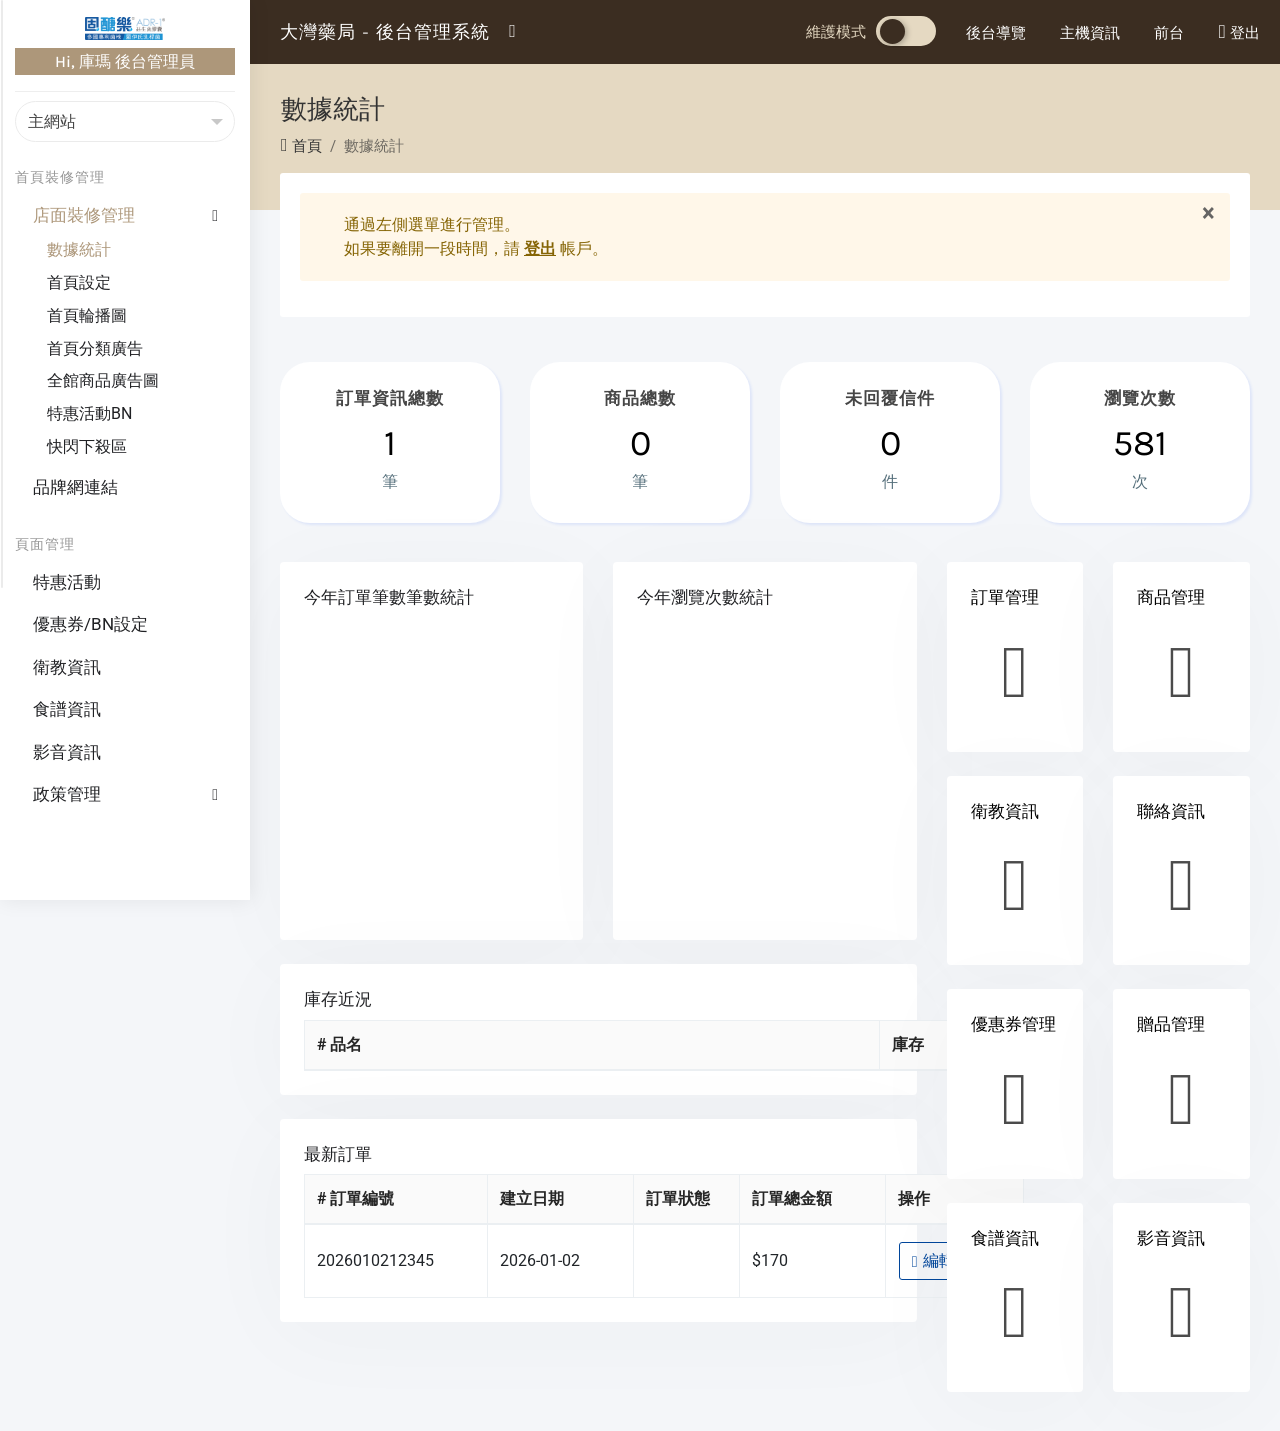
==== admin/index.html @ a9ffa49a "🎉 Initial commit: 大灣藥局後台管理系統 v1.0 ## 專案說明 重建大灣藥局後台管理系統的完整前端副本  ## 包含內容 - ✅ 完整的HTML結構 (index.html) - " ====
<!doctype html>
<html class="no-js" lang="zh-TW">

<head>
    <meta charset="utf-8">
    <meta http-equiv="X-UA-Compatible" content="IE=edge,chrome=1">
    <meta name="viewport"
        content="width=device-width, initial-scale=1, minimum-scale=1, maximum-scale=1, shrink-to-fit=no, user-scalable=no">
    <meta name="apple-mobile-web-app-capable" content="yes">
    <meta name="apple-mobile-web-app-status-bar-style" content="black-translucent">
    <meta name="csrf-token" content="WH5zj6C6HmiuaNdfbDCw55D2kZ8mMA8rHCwkqPPU">
    <link rel="icon" href="./images/favicon.ico" type="image/x-icon">
    <title>大灣藥局 - 後台管理系統</title>
    <link rel="stylesheet"
        href="./css/sweetalert2.min.css">
    <link rel="stylesheet" href="./css/select2.min.css">
    <link rel="stylesheet" href="./css/notyf.min.css">
    <link rel="stylesheet"
        href="./css/bootstrap.min.css">
    <link rel="stylesheet" href="./css/toastr.min.css">
    <link rel="stylesheet" href="./css/icons.css">
    <link rel="stylesheet" href="./css/morris.css">
    <link rel="stylesheet" href="./css/index.css">
    <link rel="stylesheet" href="./css/main.css">
    <link rel="stylesheet" href="./css/hm-style.css">
    <link rel="stylesheet" href="./css/color_skins.css">
    <link rel="stylesheet" href="./css/admin_setting.css">
    <link rel='stylesheet' type='text/css' property='stylesheet'
        href='/kuma.com/_debugbar/assets/stylesheets?v=1763541085' data-turbolinks-eval='false' data-turbo-eval='false'>
    <script src='/kuma.com/_debugbar/assets/javascript?v=1763541085' data-turbolinks-eval='false'
        data-turbo-eval='false'></script>
    <script data-turbo-eval='false'>
        jQuery.noConflict(true);
    </script>
    <script>
        Sfdump = window.Sfdump || (function (doc) {
            doc.documentElement.classList.add('sf-js-enabled');
            var rxEsc = /([.*+?^${}()|\[\]\/\\])/g
                , idRx = /\bsf-dump-\d+-ref[012]\w+\b/
                , keyHint = 0 <= navigator.platform.toUpperCase().indexOf('MAC') ? 'Cmd' : 'Ctrl'
                , addEventListener = function (e, n, cb) {
                    e.addEventListener(n, cb, false);
                };
            if (!doc.addEventListener) {
                addEventListener = function (element, eventName, callback) {
                    element.attachEvent('on' + eventName, function (e) {
                        e.preventDefault = function () {
                            e.returnValue = false;
                        }
                            ;
                        e.target = e.srcElement;
                        callback(e);
                    });
                }
                    ;
            }
            function toggle(a, recursive) {
                var s = a.nextSibling || {}, oldClass = s.className, arrow, newClass;
                if (/\bsf-dump-compact\b/.test(oldClass)) {
                    arrow = '▼';
                    newClass = 'sf-dump-expanded';
                } else if (/\bsf-dump-expanded\b/.test(oldClass)) {
                    arrow = '▶';
                    newClass = 'sf-dump-compact';
                } else {
                    return false;
                }
                if (doc.createEvent && s.dispatchEvent) {
                    var event = doc.createEvent('Event');
                    event.initEvent('sf-dump-expanded' === newClass ? 'sfbeforedumpexpand' : 'sfbeforedumpcollapse', true, false);
                    s.dispatchEvent(event);
                }
                a.lastChild.innerHTML = arrow;
                s.className = s.className.replace(/\bsf-dump-(compact|expanded)\b/, newClass);
                if (recursive) {
                    try {
                        a = s.querySelectorAll('.' + oldClass);
                        for (s = 0; s < a.length; ++s) {
                            if (-1 == a[s].className.indexOf(newClass)) {
                                a[s].className = newClass;
                                a[s].previousSibling.lastChild.innerHTML = arrow;
                            }
                        }
                    } catch (e) { }
                }
                return true;
            }
            ; function collapse(a, recursive) {
                var s = a.nextSibling || {}
                    , oldClass = s.className;
                if (/\bsf-dump-expanded\b/.test(oldClass)) {
                    toggle(a, recursive);
                    return true;
                }
                return false;
            }
            ; function expand(a, recursive) {
                var s = a.nextSibling || {}
                    , oldClass = s.className;
                if (/\bsf-dump-compact\b/.test(oldClass)) {
                    toggle(a, recursive);
                    return true;
                }
                return false;
            }
            ; function collapseAll(root) {
                var a = root.querySelector('a.sf-dump-toggle');
                if (a) {
                    collapse(a, true);
                    expand(a);
                    return true;
                }
                return false;
            }
            function reveal(node) {
                var previous, parents = [];
                while ((node = node.parentNode || {}) && (previous = node.previousSibling) && 'A' === previous.tagName) {
                    parents.push(previous);
                }
                if (0 !== parents.length) {
                    parents.forEach(function (parent) {
                        expand(parent);
                    });
                    return true;
                }
                return false;
            }
            function highlight(root, activeNode, nodes) {
                resetHighlightedNodes(root);
                Array.from(nodes || []).forEach(function (node) {
                    if (!/\bsf-dump-highlight\b/.test(node.className)) {
                        node.className = node.className + ' sf-dump-highlight';
                    }
                });
                if (!/\bsf-dump-highlight-active\b/.test(activeNode.className)) {
                    activeNode.className = activeNode.className + ' sf-dump-highlight-active';
                }
            }
            function resetHighlightedNodes(root) {
                Array.from(root.querySelectorAll('.sf-dump-str, .sf-dump-key, .sf-dump-public, .sf-dump-protected, .sf-dump-private')).forEach(function (strNode) {
                    strNode.className = strNode.className.replace(/\bsf-dump-highlight\b/, '');
                    strNode.className = strNode.className.replace(/\bsf-dump-highlight-active\b/, '');
                });
            }
            return function (root, x) {
                root = doc.getElementById(root);
                var indentRx = new RegExp('^(' + (root.getAttribute('data-indent-pad') || ' ').replace(rxEsc, '\\$1') + ')+', 'm'), options = {
                    "maxDepth": 1,
                    "maxStringLength": 160,
                    "fileLinkFormat": false
                }, elt = root.getElementsByTagName('A'), len = elt.length, i = 0, s, h, t = [];
                while (i < len)
                    t.push(elt[i++]);
                for (i in x) {
                    options[i] = x[i];
                }
                function a(e, f) {
                    addEventListener(root, e, function (e, n) {
                        if ('A' == e.target.tagName) {
                            f(e.target, e);
                        } else if ('A' == e.target.parentNode.tagName) {
                            f(e.target.parentNode, e);
                        } else {
                            n = /\bsf-dump-ellipsis\b/.test(e.target.className) ? e.target.parentNode : e.target;
                            if ((n = n.nextElementSibling) && 'A' == n.tagName) {
                                if (!/\bsf-dump-toggle\b/.test(n.className)) {
                                    n = n.nextElementSibling || n;
                                }
                                f(n, e, true);
                            }
                        }
                    });
                }
                ; function isCtrlKey(e) {
                    return e.ctrlKey || e.metaKey;
                }
                function xpathString(str) {
                    var parts = str.match(/[^'"]+|['"]/g).map(function (part) {
                        if ("'" == part) {
                            return '"\'"';
                        }
                        if ('"' == part) {
                            return "'\"'";
                        }
                        return "'" + part + "'";
                    });
                    return "concat(" + parts.join(",") + ", '')";
                }
                function xpathHasClass(className) {
                    return "contains(concat(' ', normalize-space(@class), ' '), ' " + className + " ')";
                }
                a('mouseover', function (a, e, c) {
                    if (c) {
                        e.target.style.cursor = "pointer";
                    }
                });
                a('click', function (a, e, c) {
                    if (/\bsf-dump-toggle\b/.test(a.className)) {
                        e.preventDefault();
                        if (!toggle(a, isCtrlKey(e))) {
                            var r = doc.getElementById(a.getAttribute('href').slice(1))
                                , s = r.previousSibling
                                , f = r.parentNode
                                , t = a.parentNode;
                            t.replaceChild(r, a);
                            f.replaceChild(a, s);
                            t.insertBefore(s, r);
                            f = f.firstChild.nodeValue.match(indentRx);
                            t = t.firstChild.nodeValue.match(indentRx);
                            if (f && t && f[0] !== t[0]) {
                                r.innerHTML = r.innerHTML.replace(new RegExp('^' + f[0].replace(rxEsc, '\\$1'), 'mg'), t[0]);
                            }
                            if (/\bsf-dump-compact\b/.test(r.className)) {
                                toggle(s, isCtrlKey(e));
                            }
                        }
                        if (c) { } else if (doc.getSelection) {
                            try {
                                doc.getSelection().removeAllRanges();
                            } catch (e) {
                                doc.getSelection().empty();
                            }
                        } else {
                            doc.selection.empty();
                        }
                    } else if (/\bsf-dump-str-toggle\b/.test(a.className)) {
                        e.preventDefault();
                        e = a.parentNode.parentNode;
                        e.className = e.className.replace(/\bsf-dump-str-(expand|collapse)\b/, a.parentNode.className);
                    }
                });
                elt = root.getElementsByTagName('SAMP');
                len = elt.length;
                i = 0;
                while (i < len)
                    t.push(elt[i++]);
                len = t.length;
                for (i = 0; i < len; ++i) {
                    elt = t[i];
                    if ('SAMP' == elt.tagName) {
                        a = elt.previousSibling || {};
                        if ('A' != a.tagName) {
                            a = doc.createElement('A');
                            a.className = 'sf-dump-ref';
                            elt.parentNode.insertBefore(a, elt);
                        } else {
                            a.innerHTML += ' ';
                        }
                        a.title = (a.title ? a.title + '\n[' : '[') + keyHint + '+click] Expand all children';
                        a.innerHTML += elt.className == 'sf-dump-compact' ? '<span>▶</span>' : '<span>▼</span>';
                        a.className += ' sf-dump-toggle';
                        x = 1;
                        if ('sf-dump' != elt.parentNode.className) {
                            x += elt.parentNode.getAttribute('data-depth') / 1;
                        }
                    } else if (/\bsf-dump-ref\b/.test(elt.className) && (a = elt.getAttribute('href'))) {
                        a = a.slice(1);
                        elt.className += ' sf-dump-hover';
                        elt.className += ' ' + a;
                        if (/[\[{]$/.test(elt.previousSibling.nodeValue)) {
                            a = a != elt.nextSibling.id && doc.getElementById(a);
                            try {
                                s = a.nextSibling;
                                elt.appendChild(a);
                                s.parentNode.insertBefore(a, s);
                                if (/^[@#]/.test(elt.innerHTML)) {
                                    elt.innerHTML += ' <span>▶</span>';
                                } else {
                                    elt.innerHTML = '<span>▶</span>';
                                    elt.className = 'sf-dump-ref';
                                }
                                elt.className += ' sf-dump-toggle';
                            } catch (e) {
                                if ('&' == elt.innerHTML.charAt(0)) {
                                    elt.innerHTML = '…';
                                    elt.className = 'sf-dump-ref';
                                }
                            }
                        }
                    }
                }
                if (doc.evaluate && Array.from && root.children.length > 1) {
                    root.setAttribute('tabindex', 0);
                    SearchState = function () {
                        this.nodes = [];
                        this.idx = 0;
                    }
                        ;
                    SearchState.prototype = {
                        next: function () {
                            if (this.isEmpty()) {
                                return this.current();
                            }
                            this.idx = this.idx < (this.nodes.length - 1) ? this.idx + 1 : 0;
                            return this.current();
                        },
                        previous: function () {
                            if (this.isEmpty()) {
                                return this.current();
                            }
                            this.idx = this.idx > 0 ? this.idx - 1 : (this.nodes.length - 1);
                            return this.current();
                        },
                        isEmpty: function () {
                            return 0 === this.count();
                        },
                        current: function () {
                            if (this.isEmpty()) {
                                return null;
                            }
                            return this.nodes[this.idx];
                        },
                        reset: function () {
                            this.nodes = [];
                            this.idx = 0;
                        },
                        count: function () {
                            return this.nodes.length;
                        },
                    };
                    function showCurrent(state) {
                        var currentNode = state.current(), currentRect, searchRect;
                        if (currentNode) {
                            reveal(currentNode);
                            highlight(root, currentNode, state.nodes);
                            if ('scrollIntoView' in currentNode) {
                                currentNode.scrollIntoView(true);
                                currentRect = currentNode.getBoundingClientRect();
                                searchRect = search.getBoundingClientRect();
                                if (currentRect.top < (searchRect.top + searchRect.height)) {
                                    window.scrollBy(0, -(searchRect.top + searchRect.height + 5));
                                }
                            }
                        }
                        counter.textContent = (state.isEmpty() ? 0 : state.idx + 1) + ' of ' + state.count();
                    }
                    var search = doc.createElement('div');
                    search.className = 'sf-dump-search-wrapper sf-dump-search-hidden';
                    search.innerHTML = ' <input type="text" class="sf-dump-search-input"> <span class="sf-dump-search-count">0 of 0<\/span> <button type="button" class="sf-dump-search-input-previous" tabindex="-1"> <svg viewBox="0 0 1792 1792" xmlns="http://www.w3.org/2000/svg"><path d="M1683 1331l-166 165q-19 19-45 19t-45-19L896 965l-531 531q-19 19-45 19t-45-19l-166-165q-19-19-19-45.5t19-45.5l742-741q19-19 45-19t45 19l742 741q19 19 19 45.5t-19 45.5z"\/><\/svg> <\/button> <button type="button" class="sf-dump-search-input-next" tabindex="-1"> <svg viewBox="0 0 1792 1792" xmlns="http://www.w3.org/2000/svg"><path d="M1683 808l-742 741q-19 19-45 19t-45-19L109 808q-19-19-19-45.5t19-45.5l166-165q19-19 45-19t45 19l531 531 531-531q19-19 45-19t45 19l166 165q19 19 19 45.5t-19 45.5z"\/><\/svg> <\/button> ';
                    root.insertBefore(search, root.firstChild);
                    var state = new SearchState();
                    var searchInput = search.querySelector('.sf-dump-search-input');
                    var counter = search.querySelector('.sf-dump-search-count');
                    var searchInputTimer = 0;
                    var previousSearchQuery = '';
                    addEventListener(searchInput, 'keyup', function (e) {
                        var searchQuery = e.target.value;
                        /* Don't perform anything if the pressed key didn't change the query */
                        if (searchQuery === previousSearchQuery) {
                            return;
                        }
                        previousSearchQuery = searchQuery;
                        clearTimeout(searchInputTimer);
                        searchInputTimer = setTimeout(function () {
                            state.reset();
                            collapseAll(root);
                            resetHighlightedNodes(root);
                            if ('' === searchQuery) {
                                counter.textContent = '0 of 0';
                                return;
                            }
                            var classMatches = ["sf-dump-str", "sf-dump-key", "sf-dump-public", "sf-dump-protected", "sf-dump-private",].map(xpathHasClass).join(' or ');
                            var xpathResult = doc.evaluate('.//span[' + classMatches + '][contains(translate(child::text(), ' + xpathString(searchQuery.toUpperCase()) + ', ' + xpathString(searchQuery.toLowerCase()) + '), ' + xpathString(searchQuery.toLowerCase()) + ')]', root, null, XPathResult.ORDERED_NODE_ITERATOR_TYPE, null);
                            while (node = xpathResult.iterateNext())
                                state.nodes.push(node);
                            showCurrent(state);
                        }, 400);
                    });
                    Array.from(search.querySelectorAll('.sf-dump-search-input-next, .sf-dump-search-input-previous')).forEach(function (btn) {
                        addEventListener(btn, 'click', function (e) {
                            e.preventDefault();
                            -1 !== e.target.className.indexOf('next') ? state.next() : state.previous();
                            searchInput.focus();
                            collapseAll(root);
                            showCurrent(state);
                        })
                    });
                    addEventListener(root, 'keydown', function (e) {
                        var isSearchActive = !/\bsf-dump-search-hidden\b/.test(search.className);
                        if ((114 === e.keyCode && !isSearchActive) || (isCtrlKey(e) && 70 === e.keyCode)) {
                            /* F3 or CMD/CTRL + F */
                            if (70 === e.keyCode && document.activeElement === searchInput) {
                                /* * If CMD/CTRL + F is hit while having focus on search input, * the user probably meant to trigger browser search instead. * Let the browser execute its behavior: */
                                return;
                            }
                            e.preventDefault();
                            search.className = search.className.replace(/\bsf-dump-search-hidden\b/, '');
                            searchInput.focus();
                        } else if (isSearchActive) {
                            if (27 === e.keyCode) {
                                /* ESC key */
                                search.className += ' sf-dump-search-hidden';
                                e.preventDefault();
                                resetHighlightedNodes(root);
                                searchInput.value = '';
                            } else if ((isCtrlKey(e) && 71 === e.keyCode)/* CMD/CTRL + G */
                                || 13 === e.keyCode /* Enter */
                                || 114 === e.keyCode /* F3 */
                            ) {
                                e.preventDefault();
                                e.shiftKey ? state.previous() : state.next();
                                collapseAll(root);
                                showCurrent(state);
                            }
                        }
                    });
                }
                if (0 >= options.maxStringLength) {
                    return;
                }
                try {
                    elt = root.querySelectorAll('.sf-dump-str');
                    len = elt.length;
                    i = 0;
                    t = [];
                    while (i < len)
                        t.push(elt[i++]);
                    len = t.length;
                    for (i = 0; i < len; ++i) {
                        elt = t[i];
                        s = elt.innerText || elt.textContent;
                        x = s.length - options.maxStringLength;
                        if (0 < x) {
                            h = elt.innerHTML;
                            elt[elt.innerText ? 'innerText' : 'textContent'] = s.substring(0, options.maxStringLength);
                            elt.className += ' sf-dump-str-collapse';
                            elt.innerHTML = '<span class=sf-dump-str-collapse>' + h + '<a class="sf-dump-ref sf-dump-str-toggle" title="Collapse"> ◀</a></span>' + '<span class=sf-dump-str-expand>' + elt.innerHTML + '<a class="sf-dump-ref sf-dump-str-toggle" title="' + x + ' remaining characters"> ▶</a></span>';
                        }
                    }
                } catch (e) { }
            }
                ;
        }
        )(document);
    </script>
    <style>
        .sf-js-enabled .phpdebugbar pre.sf-dump .sf-dump-compact,
        .sf-js-enabled .sf-dump-str-collapse .sf-dump-str-collapse,
        .sf-js-enabled .sf-dump-str-expand .sf-dump-str-expand {
            display: none;
        }

        .sf-dump-hover:hover {
            background-color: #B729D9;
            color: #FFF !important;
            border-radius: 2px;
        }

        .phpdebugbar pre.sf-dump {
            display: block;
            white-space: pre;
            padding: 5px;
            overflow: initial !important;
        }

        .phpdebugbar pre.sf-dump:after {
            content: "";
            visibility: hidden;
            display: block;
            height: 0;
            clear: both;
        }

        .phpdebugbar pre.sf-dump .sf-dump-ellipsization {
            display: inline-flex;
        }

        .phpdebugbar pre.sf-dump a {
            text-decoration: none;
            cursor: pointer;
            border: 0;
            outline: none;
            color: inherit;
        }

        .phpdebugbar pre.sf-dump img {
            max-width: 50em;
            max-height: 50em;
            margin: .5em 0 0 0;
            padding: 0;
            background: url([data-uri]) #D3D3D3;
        }

        .phpdebugbar pre.sf-dump .sf-dump-ellipsis {
            text-overflow: ellipsis;
            white-space: nowrap;
            overflow: hidden;
        }

        .phpdebugbar pre.sf-dump .sf-dump-ellipsis-tail {
            flex-shrink: 0;
        }

        .phpdebugbar pre.sf-dump code {
            display: inline;
            padding: 0;
            background: none;
        }

        .sf-dump-public.sf-dump-highlight,
        .sf-dump-protected.sf-dump-highlight,
        .sf-dump-private.sf-dump-highlight,
        .sf-dump-str.sf-dump-highlight,
        .sf-dump-key.sf-dump-highlight {
            background: rgba(111, 172, 204, 0.3);
            border: 1px solid #7DA0B1;
            border-radius: 3px;
        }

        .sf-dump-public.sf-dump-highlight-active,
        .sf-dump-protected.sf-dump-highlight-active,
        .sf-dump-private.sf-dump-highlight-active,
        .sf-dump-str.sf-dump-highlight-active,
        .sf-dump-key.sf-dump-highlight-active {
            background: rgba(253, 175, 0, 0.4);
            border: 1px solid #ffa500;
            border-radius: 3px;
        }

        .phpdebugbar pre.sf-dump .sf-dump-search-hidden {
            display: none !important;
        }

        .phpdebugbar pre.sf-dump .sf-dump-search-wrapper {
            font-size: 0;
            white-space: nowrap;
            margin-bottom: 5px;
            display: flex;
            position: -webkit-sticky;
            position: sticky;
            top: 5px;
        }

        .phpdebugbar pre.sf-dump .sf-dump-search-wrapper>* {
            vertical-align: top;
            box-sizing: border-box;
            height: 21px;
            font-weight: normal;
            border-radius: 0;
            background: #FFF;
            color: #757575;
            border: 1px solid #BBB;
        }

        .phpdebugbar pre.sf-dump .sf-dump-search-wrapper>input.sf-dump-search-input {
            padding: 3px;
            height: 21px;
            font-size: 12px;
            border-right: none;
            border-top-left-radius: 3px;
            border-bottom-left-radius: 3px;
            color: #000;
            min-width: 15px;
            width: 100%;
        }

        .phpdebugbar pre.sf-dump .sf-dump-search-wrapper>.sf-dump-search-input-next,
        .phpdebugbar pre.sf-dump .sf-dump-search-wrapper>.sf-dump-search-input-previous {
            background: #F2F2F2;
            outline: none;
            border-left: none;
            font-size: 0;
            line-height: 0;
        }

        .phpdebugbar pre.sf-dump .sf-dump-search-wrapper>.sf-dump-search-input-next {
            border-top-right-radius: 3px;
            border-bottom-right-radius: 3px;
        }

        .phpdebugbar pre.sf-dump .sf-dump-search-wrapper>.sf-dump-search-input-next>svg,
        .phpdebugbar pre.sf-dump .sf-dump-search-wrapper>.sf-dump-search-input-previous>svg {
            pointer-events: none;
            width: 12px;
            height: 12px;
        }

        .phpdebugbar pre.sf-dump .sf-dump-search-wrapper>.sf-dump-search-count {
            display: inline-block;
            padding: 0 5px;
            margin: 0;
            border-left: none;
            line-height: 21px;
            font-size: 12px;
        }

        .phpdebugbar pre.sf-dump,
        .phpdebugbar pre.sf-dump .sf-dump-default {
            word-wrap: break-word;
            white-space: pre-wrap;
            word-break: normal
        }

        .phpdebugbar pre.sf-dump .sf-dump-num {
            font-weight: bold;
            color: #1299DA
        }

        .phpdebugbar pre.sf-dump .sf-dump-const {
            font-weight: bold
        }

        .phpdebugbar pre.sf-dump .sf-dump-str {
            font-weight: bold;
            color: #3A9B26
        }

        .phpdebugbar pre.sf-dump .sf-dump-note {
            color: #1299DA
        }

        .phpdebugbar pre.sf-dump .sf-dump-ref {
            color: #7B7B7B
        }

        .phpdebugbar pre.sf-dump .sf-dump-public {
            color: #000000
        }

        .phpdebugbar pre.sf-dump .sf-dump-protected {
            color: #000000
        }

        .phpdebugbar pre.sf-dump .sf-dump-private {
            color: #000000
        }

        .phpdebugbar pre.sf-dump .sf-dump-meta {
            color: #B729D9
        }

        .phpdebugbar pre.sf-dump .sf-dump-key {
            color: #3A9B26
        }

        .phpdebugbar pre.sf-dump .sf-dump-index {
            color: #1299DA
        }

        .phpdebugbar pre.sf-dump .sf-dump-ellipsis {
            color: #A0A000
        }

        .phpdebugbar pre.sf-dump .sf-dump-ns {
            user-select: none;
        }

        .phpdebugbar pre.sf-dump .sf-dump-ellipsis-note {
            color: #1299DA
        }

        .phpdebugbar[data-theme='dark'] pre.sf-dump,
        pre.sf-dump .sf-dump-default {
            background-color: #18171B;
            color: #FF8400;
            line-height: 1.2em;
            font: 12px Menlo, Monaco, Consolas, monospace;
            word-wrap: break-word;
            white-space: pre-wrap;
            position: relative;
            z-index: 99999;
            word-break: break-all
        }

        .phpdebugbar[data-theme='dark'] pre.sf-dump .sf-dump-num {
            font-weight: bold;
            color: #1299DA
        }

        .phpdebugbar[data-theme='dark'] pre.sf-dump .sf-dump-const {
            font-weight: bold
        }

        .phpdebugbar[data-theme='dark'] pre.sf-dump .sf-dump-str {
            font-weight: bold;
            color: #56DB3A
        }

        .phpdebugbar[data-theme='dark'] pre.sf-dump .sf-dump-note {
            color: #1299DA
        }

        .phpdebugbar[data-theme='dark'] pre.sf-dump .sf-dump-ref {
            color: #A0A0A0
        }

        .phpdebugbar[data-theme='dark'] pre.sf-dump .sf-dump-public {
            color: #FFFFFF
        }

        .phpdebugbar[data-theme='dark'] pre.sf-dump .sf-dump-protected {
            color: #FFFFFF
        }

        .phpdebugbar[data-theme='dark'] pre.sf-dump .sf-dump-private {
            color: #FFFFFF
        }

        .phpdebugbar[data-theme='dark'] pre.sf-dump .sf-dump-meta {
            color: #B729D9
        }

        .phpdebugbar[data-theme='dark'] pre.sf-dump .sf-dump-key {
            color: #56DB3A
        }

        .phpdebugbar[data-theme='dark'] pre.sf-dump .sf-dump-index {
            color: #1299DA
        }

        .phpdebugbar[data-theme='dark'] pre.sf-dump .sf-dump-ellipsis {
            color: #FF8400
        }

        .phpdebugbar[data-theme='dark'] pre.sf-dump .sf-dump-ns {
            user-select: none;
        }

        .phpdebugbar[data-theme='dark'] pre.sf-dump .sf-dump-ellipsis-note {
            color: #1299DA
        }
    </style>
</head>

<body class="theme-color index index">
    <nav class="navbar p-l-5 p-r-5">
        <ul class="nav navbar-nav navbar-left">
            <li>
                <div class="navbar-header">
                    <a href="javascript:;" class="bars"></a>
                    <a class="navbar-brand" href="https://info.ouorange.com/kuma.com/admin/index" title="大灣藥局 - 後台管理系統">
                        <span class="m-l-10">大灣藥局 - 後台管理系統</span>
                    </a>
                </div>
            </li>
            <li>
                <a href="javascript:;" class="ls-toggle-btn waves-effect waves-light" data-close="true">
                    <i class="zmdi zmdi-swap"></i>
                </a>
            </li>
            <li class="float-right">
                <div class="toggleWrapper">
                    <input type="checkbox" id="dn" class="dn" name="fix-switch">
                    <label for="dn" class="toggle">
                        <span class="toggle__handler">
                            <span class="crater crater--1"></span>
                            <span class="crater crater--2"></span>
                            <span class="crater crater--3"></span>
                        </span>
                    </label>
                </div>
                <a href="https://info.ouorange.com/kuma.com/admin/intro" class="mega-menu waves-effect waves-light">
                    <i class="mdi"></i>
                    後台導覽
                </a>
                <a href="https://info.ouorange.com/kuma.com/admin/admin-information"
                    class="mega-menu waves-effect waves-light">
                    <i class="mdi"></i>
                    主機資訊
                </a>
                <a href="https://info.ouorange.com/kuma.com" class="mega-menu waves-effect waves-light" target="_blank">
                    <i class="mdi"></i>
                    前台
                </a>
                <a href="https://info.ouorange.com/kuma.com/admin/logout" class="mega-menu waves-effect waves-light"
                    data-close="true">
                    <i class="mdi mdi-logout"></i>
                    登出
                </a>
            </li>
        </ul>
    </nav>
    <aside id="leftsidebar" class="sidebar">
        <div class="tab-content">
            <div id="dashboard" class="tab-pane stretchRight active">
                <div class="menu">
                    <ul class="list" data-intro="此處選擇欲編輯資料頁面">
                        <li>
                            <div class="user-info">
                                <div class="image">
                                    <img src="./images/logo.png" class="logo">
                                </div>
                                <div class="detail">
                                    <h4>Hi, 庫瑪 後台管理員</h4>
                                </div>
                            </div>
                        </li>
                        <select class="form-control select2"
                            onChange="location = this.options[this.selectedIndex].value;">
                            <option value="https://info.ouorange.com.tw/kuma.comadmin?name=kuma&amp;password=kuma!2022"
                                selected>主網站
                            </option>
                            <option value="http://cancer-care.com.tw/admin?name=kuma&amp;password=kuma!2022">癌症營養照護
                            </option>
                            <option value="https://info.ouorange.com/kuma.comadmin?name=kuma&amp;password=kuma!2022">
                                景岳生技
                            </option>
                            <option value="https://info.ouorange.com/kuma.comadmin?name=kuma&amp;password=kuma!2022">力增飲
                            </option>
                        </select>
                        <li class="header">首頁裝修管理</li>
                        <li class="active">
                            <a href="javascript:;" class="menu-toggle">
                                <i class=""></i>
                                <span>店面裝修管理</span>
                            </a>
                            <ul class="ml-menu">
                                <li class="active">
                                    <a href="https://info.ouorange.com/kuma.com/admin/index">數據統計</a>
                                </li>
                                <li class="">
                                    <a href="https://info.ouorange.com/kuma.com/admin/index-setting">首頁設定</a>
                                </li>
                                <li class="">
                                    <a href="https://info.ouorange.com/kuma.com/admin/banner">首頁輪播圖</a>
                                </li>
                                <li class="">
                                    <a href="https://info.ouorange.com/kuma.com/admin/brand">首頁分類廣告</a>
                                </li>
                                <li class="">
                                    <a href="https://info.ouorange.com/kuma.com/admin/pbanner">全館商品廣告圖</a>
                                </li>
                                <li class="">
                                    <a href="https://info.ouorange.com/kuma.com/admin/web-setting">特惠活動BN</a>
                                </li>
                                <li class="">
                                    <a href="https://info.ouorange.com/kuma.com/admin/sale">快閃下殺區</a>
                                </li>
                            </ul>
                        </li>
                        <li class="">
                            <a href="https://info.ouorange.com/kuma.com/admin/logo" class="">
                                <i class=""></i>
                                <span>品牌網連結</span>
                            </a>
                        <li class="header">頁面管理</li>
                        <li class="">
                            <a href="https://info.ouorange.com/kuma.com/admin/promotion-category" class="">
                                <i class=""></i>
                                <span>特惠活動</span>
                            </a>
                        <li class="">
                            <a href="https://info.ouorange.com/kuma.com/admin/coupon-category" class="">
                                <i class=""></i>
                                <span>優惠券/BN設定</span>
                            </a>
                        <li class="">
                            <a href="https://info.ouorange.com/kuma.com/admin/healthy-category" class="">
                                <i class=""></i>
                                <span>衛教資訊</span>
                            </a>
                        <li class="">
                            <a href="https://info.ouorange.com/kuma.com/admin/recipe-category" class="">
                                <i class=""></i>
                                <span>食譜資訊</span>
                            </a>
                        <li class="">
                            <a href="https://info.ouorange.com/kuma.com/admin/video-category" class="">
                                <i class=""></i>
                                <span>影音資訊</span>
                            </a>
                        <li class="">
                            <a href="javascript:;" class="menu-toggle">
                                <i class=""></i>
                                <span>政策管理</span>
                            </a>
                            <ul class="ml-menu">
                                <li class="">
                                    <a href="https://info.ouorange.com/kuma.com/admin/notice">購物須知</a>
                                </li>
                                <li class="">
                                    <a href="https://info.ouorange.com/kuma.com/admin/privacy">隱私權政策聲明</a>
                                </li>
                                <li class="">
                                    <a href="https://info.ouorange.com/kuma.com/admin/policy">網站安全政策聲明</a>
                                </li>
                            </ul>
                        </li>
                        <li class="header">店家經營</li>
                        <li class="">
                            <a href="javascript:;" class="menu-toggle">
                                <i class=""></i>
                                <span>商品管理</span>
                            </a>
                            <ul class="ml-menu">
                                <li class="">
                                    <a href="https://info.ouorange.com/kuma.com/admin/product-category">商品分類</a>
                                </li>
                                <li class="">
                                    <a href="https://info.ouorange.com/kuma.com/admin/product">商品資料</a>
                                </li>
                            </ul>
                        </li>
                        <li class="">
                            <a href="https://info.ouorange.com/kuma.com/admin/order" class="">
                                <i class=""></i>
                                <span>訂單管理</span>
                            </a>
                        <li class="">
                            <a href="https://info.ouorange.com/kuma.com/admin/report" class="">
                                <i class=""></i>
                                <span>訂單匯出</span>
                            </a>
                        <li class="">
                            <a href="https://info.ouorange.com/kuma.com/admin/giveaway" class="">
                                <i class=""></i>
                                <span>贈品管理</span>
                            </a>
                        <li class="">
                            <a href="https://info.ouorange.com/kuma.com/admin/letter" class="">
                                <i class=""></i>
                                <span>聯絡紀錄　0</span>
                            </a>
                        <li class="">
                            <a href="https://info.ouorange.com/kuma.com/admin/price-inquiry-record" class="">
                                <i class=""></i>
                                <span>詢價紀錄　0</span>
                            </a>
                        <li class="">
                            <a href="javascript:;" class="menu-toggle">
                                <i class=""></i>
                                <span>購物金管理</span>
                            </a>
                            <ul class="ml-menu">
                                <li class="">
                                    <a href="https://info.ouorange.com/kuma.com/admin/coin">購物金發放</a>
                                </li>
                                <li class="">
                                    <a href="https://info.ouorange.com/kuma.com/admin/coin-report">購物金流向</a>
                                </li>
                                <li class="">
                                    <a href="https://info.ouorange.com/kuma.com/admin/number-report">序號管理</a>
                                </li>
                            </ul>
                        </li>
                        <li class="">
                            <a href="https://info.ouorange.com/kuma.com/admin/shipping" class="">
                                <i class=""></i>
                                <span>運送管理</span>
                            </a>
                        <li class="">
                            <a href="javascript:;" class="menu-toggle">
                                <i class=""></i>
                                <span>會員管理</span>
                            </a>
                            <ul class="ml-menu">
                                <li class="">
                                    <a href="https://info.ouorange.com/kuma.com/admin/user">一般會員管理</a>
                                </li>
                                <li class="">
                                    <a href="https://info.ouorange.com/kuma.com/admin/company">廠商帳號管理</a>
                                </li>
                            </ul>
                        </li>
                        <li class="header">系統設置</li>
                        <li class="">
                            <a href="https://info.ouorange.com/kuma.com/admin/sub" class="">
                                <i class="mdi mdi-tag"></i>
                                <span>子品牌建立</span>
                            </a>
                        <li class="">
                            <a href="javascript:;" class="menu-toggle">
                                <i class="mdi mdi-wrench"></i>
                                <span>其他設定</span>
                            </a>
                            <ul class="ml-menu">
                                <li class="">
                                    <a href="https://info.ouorange.com/kuma.com/admin/contact">聯絡資訊</a>
                                </li>
                                <li class="">
                                    <a href="https://info.ouorange.com/kuma.com/admin/keyword">關鍵字</a>
                                </li>
                                <li class="">
                                    <a href="https://info.ouorange.com/kuma.com/admin/analytics">流量分析</a>
                                </li>
                            </ul>
                        </li>
                        <li class="">
                            <a href="javascript:;" class="menu-toggle">
                                <i class="mdi mdi-account-key"></i>
                                <span>帳戶管理</span>
                            </a>
                            <ul class="ml-menu">
                                <li class="">
                                    <a href="https://info.ouorange.com/kuma.com/admin/admin-group">帳戶群組</a>
                                </li>
                                <li class="">
                                    <a href="https://info.ouorange.com/kuma.com/admin/admin">帳戶列表</a>
                                </li>
                            </ul>
                        </li>
                    </ul>
                </div>
            </div>
        </div>
    </aside>
    <section class="content home">
        <div class="block-header">
            <div class="row">
                <div class="col-lg-7 col-md-6 col-sm-12">
                    <h2>數據統計</h2>
                    <ul class="breadcrumb">
                        <li class="breadcrumb-item">
                            <a href="javascript:;">
                                <i class="zmdi zmdi-home"></i>
                                首頁
                            </a>
                        </li>
                        <li class="breadcrumb-item active">數據統計</li>
                    </ul>
                </div>
            </div>
        </div>
        <div class="container-fluid">
            <div class="row clearfix">
                <div class="col-lg-12">
                    <div class="card">
                        <div class="body">
                            <div class="alert alert-warning fade show">
                                <button type="button" class="close" data-dismiss="alert" aria-hidden="true">×</button>
                                <ol>
                                    <li>通過左側選單進行管理。</li>
                                    <li>
                                        如果要離開一段時間，請
                                        <b>
                                            <u>登出</u>
                                        </b>
                                        帳戶。
                                    </li>
                                </ol>
                            </div>
                        </div>
                    </div>
                </div>
            </div>
        </div>
        <div class="row" style="padding:15px 15px 0 15px;">
            <div class="col-xl-3 col-md-6 status-colum">
                <a href="https://info.ouorange.com/kuma.com/admin/order" class="card-box-c a-card" title="顯示詳細...">
                    <h4 class="header-title-c mt-0 mb-0" style="text-align: center;">訂單資訊總數</h4>
                    <div class="widget-chart-1">
                        <div class="widget-detail-1 text-center">
                            <h2 class="font-weight-normal pt-0 mb-1">1</h2>
                            <p class="text-muted mb-1">筆</p>
                        </div>
                    </div>
                </a>
            </div>
            <div class="col-xl-3 col-md-6 status-colum">
                <a href="https://info.ouorange.com/kuma.com/admin/product" class="card-box-c a-card" title="顯示詳細...">
                    <h4 class="header-title-c mt-0 mb-0">商品總數</h4>
                    <div class="widget-chart-1">
                        <div class="widget-detail-1 text-center">
                            <h2 class="font-weight-normal pt-0 mb-1">0</h2>
                            <p class="text-muted mb-1">筆</p>
                        </div>
                    </div>
                </a>
            </div>
            <div class="col-xl-3 col-md-6 status-colum">
                <a href="https://info.ouorange.com/kuma.com/admin/letter" class="card-box-c a-card" title="顯示詳細...">
                    <h4 class="header-title-c mt-0 mb-0">未回覆信件</h4>
                    <div class="widget-chart-1">
                        <div class="widget-detail-1 text-center">
                            <h2 class="font-weight-normal pt-0 mb-1">0</h2>
                            <p class="text-muted mb-1">件</p>
                        </div>
                    </div>
                </a>
            </div>
            <div class="col-xl-3 col-md-6 status-colum">
                <a href="javascript:;" class="card-box-c a-card" title="顯示詳細...">
                    <h4 class="header-title-c mt-0 mb-0">瀏覽次數</h4>
                    <div class="widget-chart-1">
                        <div class="widget-detail-1 text-center">
                            <h2 class="font-weight-normal pt-0 mb-1">581</h2>
                            <p class="text-muted mb-1">次</p>
                        </div>
                    </div>
                </a>
            </div>
        </div>
        <div class="row" style="padding:15px 15px 0 15px;">
            <div class="col-xl-8 col-md-12">
                <div class="row">
                    <div class="col-xl-6 col-md-12">
                        <div class="card-box relative">
                            <div class="order-report-overlay" style="display: none;">
                                <div class="input-load spinner-border text-custom m-2" role="status">
                                    <span class="sr-only">Loading...</span>
                                </div>
                                資料讀取中...

                            </div>
                            <h4 class="header-title mt-0">今年訂單筆數筆數統計</h4>
                            <div id="morris-bar" dir="ltr" style="height: 18.65rem;" class="morris-chart"></div>
                        </div>
                    </div>
                    <div class="col-xl-6 col-md-12">
                        <div class="card-box relative">
                            <div class="view-report-overlay" style="display: none;">
                                <div class="input-load spinner-border text-custom m-2" role="status">
                                    <span class="sr-only">Loading...</span>
                                </div>
                                資料讀取中...

                            </div>
                            <h4 class="header-title mt-0">今年瀏覽次數統計</h4>
                            <div id="morris-line" dir="ltr" style="height: 18.65rem;" class="morris-chart"></div>
                        </div>
                    </div>
                    <div class="col-xl-12">
                        <div class="card-box">
                            <h4 class="header-title mt-0 card-box-title">庫存近況</h4>
                            <div class="table-scrollable">
                                <table class="table table-bordered table-vertical-middle font-1 mb-0"
                                    style="min-width: 45rem;">
                                    <thead>
                                        <tr>
                                            <th width="80%"># 品名</th>
                                            <th width="10%">庫存</th>
                                            <th width="10%">操作</th>
                                        </tr>
                                    </thead>
                                    <tbody></tbody>
                                </table>
                            </div>
                        </div>
                    </div>
                    <div class="col-xl-12">
                        <div class="card-box">
                            <h4 class="header-title mt-0 card-box-title">最新訂單</h4>
                            <div class="table-scrollable">
                                <table class="table table-bordered table-vertical-middle font-1 mb-0"
                                    style="min-width: 45rem;">
                                    <thead>
                                        <tr>
                                            <th width="5%"># 訂單編號</th>
                                            <th width="5%">建立日期</th>
                                            <th width="2%">訂單狀態</th>
                                            <th width="5%">訂單總金額</th>
                                            <th width="5%">操作</th>
                                        </tr>
                                    </thead>
                                    <tbody>
                                        <tr>
                                            <td>2026010212345</td>
                                            <td>2026-01-02</td>
                                            <td>
                                                <span class="badge black">處理中</span>
                                            </td>
                                            <td>$170</td>
                                            <td>
                                                <a href="https://info.ouorange.com/kuma.com/admin/order/1/edit"
                                                    class="btn-edit icons btn btn-primary btn-simple btn-xs">編輯</a>
                                            </td>
                                        </tr>
                                    </tbody>
                                </table>
                            </div>
                        </div>
                    </div>
                </div>
            </div>
            <div class="col-xl-4 col-md-12">
                <div class="row">
                    <div class="col-md-6">
                        <a href="https://info.ouorange.com/kuma.com/admin/order" class="card-box a-card">
                            <h4 class="header-title mt-0">訂單管理</h4>
                            <div class="text-center link-i">
                                <i class="mdi mdi-square-edit-outline"></i>
                            </div>
                        </a>
                    </div>
                    <div class="col-md-6">
                        <a href="https://info.ouorange.com/kuma.com/admin/product" class="card-box a-card">
                            <h4 class="header-title mt-0">商品管理</h4>
                            <div class="text-center link-i">
                                <i class="mdi mdi-cart-outline"></i>
                            </div>
                        </a>
                    </div>
                    <div class="col-md-6">
                        <a href="https://info.ouorange.com/kuma.com/admin/healthy-category" class="card-box a-card">
                            <h4 class="header-title mt-0">衛教資訊</h4>
                            <div class="text-center link-i">
                                <i class="mdi mdi-heart-outline"></i>
                            </div>
                        </a>
                    </div>
                    <div class="col-md-6">
                        <a href="https://info.ouorange.com/kuma.com/admin/contact" class="card-box a-card">
                            <h4 class="header-title mt-0">聯絡資訊</h4>
                            <div class="text-center link-i">
                                <i class="mdi mdi-email-outline"></i>
                            </div>
                        </a>
                    </div>
                    <div class="col-md-6">
                        <a href="https://info.ouorange.com/kuma.com/admin/coupon-category" class="card-box a-card">
                            <h4 class="header-title mt-0">優惠券管理</h4>
                            <div class="text-center link-i">
                                <i class="mdi mdi-currency-usd"></i>
                            </div>
                        </a>
                    </div>
                    <div class="col-md-6">
                        <a href="https://info.ouorange.com/kuma.com/admin/giveaway" class="card-box a-card">
                            <h4 class="header-title mt-0">贈品管理</h4>
                            <div class="text-center link-i">
                                <i class="mdi mdi-wallet-giftcard"></i>
                            </div>
                        </a>
                    </div>
                    <div class="col-md-6">
                        <a href="https://info.ouorange.com/kuma.com/admin/recipe-category" class="card-box a-card">
                            <h4 class="header-title mt-0">食譜資訊</h4>
                            <div class="text-center link-i">
                                <i class="mdi mdi-fish"></i>
                            </div>
                        </a>
                    </div>
                    <div class="col-md-6">
                        <a href="https://info.ouorange.com/kuma.com/admin/video-category" class="card-box a-card">
                            <h4 class="header-title mt-0">影音資訊</h4>
                            <div class="text-center link-i">
                                <i class="mdi mdi-video"></i>
                            </div>
                        </a>
                    </div>
                </div>
            </div>
        </div>
    </section>
    <script src="./js/libscripts.bundle.js"></script>
    <script src="./js/vendorscripts.bundle.js"></script>
    <script src="./js/notyf.min.js"></script>
    <script src="./js/toastr.min.js"></script>
    <script src="./js/sweetalert2.min.js"></script>
    <script src="./js/select2.min.js"></script>
    <script src="./js/zh-TW.js"></script>
    <script src="./js/mainscripts.bundle.js"></script>
    <script src="./js/main.js"></script>
    <script src="./js/raphael.min.js"></script>
    <script src="./js/morris.min.js"></script>
    <script src="./js/index.js"></script>
    <script type="text/javascript">
        var phpdebugbar = new PhpDebugBar.DebugBar({
            "theme": "auto",
            "hideEmptyTabs": true
        });
        phpdebugbar.addTab("request", new PhpDebugBar.DebugBar.Tab({
            "icon": "tags",
            "order": -100,
            "title": "Request",
            "widget": new PhpDebugBar.Widgets.HtmlVariableListWidget()
        }));
        phpdebugbar.addTab("messages", new PhpDebugBar.DebugBar.Tab({
            "icon": "list-alt",
            "title": "Messages",
            "widget": new PhpDebugBar.Widgets.MessagesWidget()
        }));
        phpdebugbar.addIndicator("time", new PhpDebugBar.DebugBar.Indicator({
            "icon": "clock-o",
            "tooltip": "Request Duration",
            "link": "timeline"
        }), "right");
        phpdebugbar.addTab("timeline", new PhpDebugBar.DebugBar.Tab({
            "icon": "tasks",
            "title": "Timeline",
            "widget": new PhpDebugBar.Widgets.TimelineWidget()
        }));
        phpdebugbar.addIndicator("memory", new PhpDebugBar.DebugBar.Indicator({
            "icon": "cogs",
            "tooltip": "Memory Usage"
        }), "right");
        phpdebugbar.addTab("exceptions", new PhpDebugBar.DebugBar.Tab({
            "icon": "bug",
            "title": "Exceptions",
            "widget": new PhpDebugBar.Widgets.ExceptionsWidget()
        }));
        phpdebugbar.addIndicator("version", new PhpDebugBar.DebugBar.Indicator({
            "icon": "laravel phpdebugbar-fab"
        }), "right");
        phpdebugbar.addTab("views", new PhpDebugBar.DebugBar.Tab({
            "icon": "leaf",
            "title": "Views",
            "widget": new PhpDebugBar.Widgets.TemplatesWidget()
        }));
        phpdebugbar.addTab("queries", new PhpDebugBar.DebugBar.Tab({
            "icon": "database",
            "title": "Queries",
            "widget": new PhpDebugBar.Widgets.LaravelQueriesWidget()
        }));
        phpdebugbar.addTab("models", new PhpDebugBar.DebugBar.Tab({
            "icon": "cubes",
            "title": "Models",
            "widget": new PhpDebugBar.Widgets.TableVariableListWidget()
        }));
        phpdebugbar.addTab("emails", new PhpDebugBar.DebugBar.Tab({
            "icon": "inbox",
            "title": "Mails",
            "widget": new PhpDebugBar.Widgets.MailsWidget()
        }));
        phpdebugbar.addTab("gate", new PhpDebugBar.DebugBar.Tab({
            "icon": "list-alt",
            "title": "Gate",
            "widget": new PhpDebugBar.Widgets.MessagesWidget()
        }));
        phpdebugbar.addIndicator("currentrequest", new PhpDebugBar.DebugBar.Indicator({
            "icon": "share",
            "link": "request"
        }), "right");
        phpdebugbar.setDataMap({
            "request": ["request.data", {}],
            "messages": ["messages.messages", []],
            "messages:badge": ["messages.count", null],
            "time": ["time.duration_str", '0ms'],
            "timeline": ["time", {}],
            "memory": ["memory.peak_usage_str", '0B'],
            "exceptions": ["exceptions.exceptions", []],
            "exceptions:badge": ["exceptions.count", null],
            "version": ["laravel.version",],
            "version:tooltip": ["laravel.tooltip", {}],
            "views": ["views", []],
            "views:badge": ["views.nb_templates", 0],
            "queries": ["queries", []],
            "queries:badge": ["queries.nb_statements", 0],
            "models": ["models", {}],
            "models:badge": ["models.count", 0],
            "emails": ["symfonymailer_mails.mails", []],
            "emails:badge": ["symfonymailer_mails.count", null],
            "gate": ["gate.messages", []],
            "gate:badge": ["gate.count", null],
            "request:badge": ["request.badge", null],
            "currentrequest": ["request.data.uri",],
            "currentrequest:tooltip": ["request.tooltip", {}]
        });
        phpdebugbar.restoreState();
        phpdebugbar.enableAjaxHandlerTab();
        phpdebugbar.ajaxHandler = new PhpDebugBar.AjaxHandler(phpdebugbar, undefined, true);
        phpdebugbar.ajaxHandler.bindToFetch();
        phpdebugbar.ajaxHandler.bindToXHR();
        phpdebugbar.setOpenHandler(new PhpDebugBar.OpenHandler({
            "url": "https:\/\/info.ouorange.com\/kuma.com\/_debugbar\/open"
        }));
        phpdebugbar.addDataSet({
            "__meta": {
                "id": "01KP2PT9X3W5J178DGF9WXDY23",
                "datetime": "2026-04-13 14:00:16",
                "utime": 1776060016.547802,
                "method": "GET",
                "uri": "\/kuma.com\/admin\/index",
                "ip": "27.52.3.120"
            },
            "messages": {
                "count": 0,
                "messages": []
            },
            "time": {
                "count": 11,
                "start": 1776060016.440402,
                "end": 1776060016.547818,
                "duration": 0.10741591453552246,
                "duration_str": "107ms",
                "measures": [{
                    "label": "Booting",
                    "start": 1776060016.440402,
                    "relative_start": 0,
                    "end": 1776060016.506701,
                    "relative_end": 1776060016.506701,
                    "duration": 0.0662989616394043,
                    "duration_str": "66.3ms",
                    "memory": 0,
                    "memory_str": "0B",
                    "params": [],
                    "collector": "time",
                    "group": null
                }, {
                    "label": "Application",
                    "start": 1776060016.506717,
                    "relative_start": 0.0663149356842041,
                    "end": 1776060016.547821,
                    "relative_end": 3.0994415283203125e-6,
                    "duration": 0.04110407829284668,
                    "duration_str": "41.1ms",
                    "memory": 0,
                    "memory_str": "0B",
                    "params": [],
                    "collector": "time",
                    "group": null
                }, {
                    "label": "Routing",
                    "start": 1776060016.511737,
                    "relative_start": 0.0713350772857666,
                    "end": 1776060016.514115,
                    "relative_end": 1776060016.514115,
                    "duration": 0.0023779869079589844,
                    "duration_str": "2.38ms",
                    "memory": 0,
                    "memory_str": "0B",
                    "params": [],
                    "collector": null,
                    "group": null
                }, {
                    "label": "Preparing Response",
                    "start": 1776060016.541588,
                    "relative_start": 0.10118603706359863,
                    "end": 1776060016.547234,
                    "relative_end": 1776060016.547234,
                    "duration": 0.0056459903717041016,
                    "duration_str": "5.65ms",
                    "memory": 0,
                    "memory_str": "0B",
                    "params": [],
                    "collector": null,
                    "group": null
                }, {
                    "label": "View: admin.index.index",
                    "start": 1776060016.542056,
                    "relative_start": 0.101654052734375,
                    "end": 1776060016.542056,
                    "relative_end": 1776060016.542056,
                    "duration": 0,
                    "duration_str": "0\u03bcs",
                    "memory": 0,
                    "memory_str": "0B",
                    "params": [],
                    "collector": "views",
                    "group": "View"
                }, {
                    "label": "View: admin.include.master",
                    "start": 1776060016.543898,
                    "relative_start": 0.10349607467651367,
                    "end": 1776060016.543898,
                    "relative_end": 1776060016.543898,
                    "duration": 0,
                    "duration_str": "0\u03bcs",
                    "memory": 0,
                    "memory_str": "0B",
                    "params": [],
                    "collector": "views",
                    "group": "View"
                }, {
                    "label": "View: admin.include.charset",
                    "start": 1776060016.544195,
                    "relative_start": 0.10379290580749512,
                    "end": 1776060016.544195,
                    "relative_end": 1776060016.544195,
                    "duration": 0,
                    "duration_str": "0\u03bcs",
                    "memory": 0,
                    "memory_str": "0B",
                    "params": [],
                    "collector": "views",
                    "group": "View"
                }, {
                    "label": "View: admin.include.header-css",
                    "start": 1776060016.544592,
                    "relative_start": 0.10418987274169922,
                    "end": 1776060016.544592,
                    "relative_end": 1776060016.544592,
                    "duration": 0,
                    "duration_str": "0\u03bcs",
                    "memory": 0,
                    "memory_str": "0B",
                    "params": [],
                    "collector": "views",
                    "group": "View"
                }, {
                    "label": "View: admin.include.header-top",
                    "start": 1776060016.544992,
                    "relative_start": 0.10458993911743164,
                    "end": 1776060016.544992,
                    "relative_end": 1776060016.544992,
                    "duration": 0,
                    "duration_str": "0\u03bcs",
                    "memory": 0,
                    "memory_str": "0B",
                    "params": [],
                    "collector": "views",
                    "group": "View"
                }, {
                    "label": "View: admin.include.footer-js",
                    "start": 1776060016.546372,
                    "relative_start": 0.10596990585327148,
                    "end": 1776060016.546372,
                    "relative_end": 1776060016.546372,
                    "duration": 0,
                    "duration_str": "0\u03bcs",
                    "memory": 0,
                    "memory_str": "0B",
                    "params": [],
                    "collector": "views",
                    "group": "View"
                }, {
                    "label": "View: web.layouts.message",
                    "start": 1776060016.546855,
                    "relative_start": 0.10645294189453125,
                    "end": 1776060016.546855,
                    "relative_end": 1776060016.546855,
                    "duration": 0,
                    "duration_str": "0\u03bcs",
                    "memory": 0,
                    "memory_str": "0B",
                    "params": [],
                    "collector": "views",
                    "group": "View"
                }]
            },
            "memory": {
                "peak_usage": 3979672,
                "peak_usage_str": "4MB"
            },
            "exceptions": {
                "count": 0,
                "exceptions": []
            },
            "laravel": {
                "version": "10.x",
                "tooltip": {
                    "Laravel Version": "10.50.0",
                    "PHP Version": "8.2.12",
                    "Environment": "local",
                    "Debug Mode": "Enabled",
                    "URL": "info.ouorange.com\/kuma.com",
                    "Timezone": "Asia\/Taipei",
                    "Locale": "zh-TW"
                }
            },
            "views": {
                "count": 7,
                "nb_templates": 7,
                "templates": [{
                    "name": "admin.index.index",
                    "param_count": null,
                    "params": [],
                    "start": 1776060016.54203,
                    "type": "blade",
                    "hash": "bladeD:\\xampp\\htdocs\\kuma.com\\resources\\views\/admin\/index\/index.blade.phpadmin.index.index",
                    "xdebug_link": {
                        "url": "phpstorm:\/\/open?file=D%3A%2Fxampp%2Fhtdocs%2Fkuma.com%2Fresources%2Fviews%2Fadmin%2Findex%2Findex.blade.php\u0026line=1",
                        "ajax": false,
                        "filename": "index.blade.php",
                        "line": "?"
                    }
                }, {
                    "name": "admin.include.master",
                    "param_count": null,
                    "params": [],
                    "start": 1776060016.543875,
                    "type": "blade",
                    "hash": "bladeD:\\xampp\\htdocs\\kuma.com\\resources\\views\/admin\/include\/master.blade.phpadmin.include.master",
                    "xdebug_link": {
                        "url": "phpstorm:\/\/open?file=D%3A%2Fxampp%2Fhtdocs%2Fkuma.com%2Fresources%2Fviews%2Fadmin%2Finclude%2Fmaster.blade.php\u0026line=1",
                        "ajax": false,
                        "filename": "master.blade.php",
                        "line": "?"
                    }
                }, {
                    "name": "admin.include.charset",
                    "param_count": null,
                    "params": [],
                    "start": 1776060016.544176,
                    "type": "blade",
                    "hash": "bladeD:\\xampp\\htdocs\\kuma.com\\resources\\views\/admin\/include\/charset.blade.phpadmin.include.charset",
                    "xdebug_link": {
                        "url": "phpstorm:\/\/open?file=D%3A%2Fxampp%2Fhtdocs%2Fkuma.com%2Fresources%2Fviews%2Fadmin%2Finclude%2Fcharset.blade.php\u0026line=1",
                        "ajax": false,
                        "filename": "charset.blade.php",
                        "line": "?"
                    }
                }, {
                    "name": "admin.include.header-css",
                    "param_count": null,
                    "params": [],
                    "start": 1776060016.544568,
                    "type": "blade",
                    "hash": "bladeD:\\xampp\\htdocs\\kuma.com\\resources\\views\/admin\/include\/header-css.blade.phpadmin.include.header-css",
                    "xdebug_link": {
                        "url": "phpstorm:\/\/open?file=D%3A%2Fxampp%2Fhtdocs%2Fkuma.com%2Fresources%2Fviews%2Fadmin%2Finclude%2Fheader-css.blade.php\u0026line=1",
                        "ajax": false,
                        "filename": "header-css.blade.php",
                        "line": "?"
                    }
                }, {
                    "name": "admin.include.header-top",
                    "param_count": null,
                    "params": [],
                    "start": 1776060016.544973,
                    "type": "blade",
                    "hash": "bladeD:\\xampp\\htdocs\\kuma.com\\resources\\views\/admin\/include\/header-top.blade.phpadmin.include.header-top",
                    "xdebug_link": {
                        "url": "phpstorm:\/\/open?file=D%3A%2Fxampp%2Fhtdocs%2Fkuma.com%2Fresources%2Fviews%2Fadmin%2Finclude%2Fheader-top.blade.php\u0026line=1",
                        "ajax": false,
                        "filename": "header-top.blade.php",
                        "line": "?"
                    }
                }, {
                    "name": "admin.include.footer-js",
                    "param_count": null,
                    "params": [],
                    "start": 1776060016.546342,
                    "type": "blade",
                    "hash": "bladeD:\\xampp\\htdocs\\kuma.com\\resources\\views\/admin\/include\/footer-js.blade.phpadmin.include.footer-js",
                    "xdebug_link": {
                        "url": "phpstorm:\/\/open?file=D%3A%2Fxampp%2Fhtdocs%2Fkuma.com%2Fresources%2Fviews%2Fadmin%2Finclude%2Ffooter-js.blade.php\u0026line=1",
                        "ajax": false,
                        "filename": "footer-js.blade.php",
                        "line": "?"
                    }
                }, {
                    "name": "web.layouts.message",
                    "param_count": null,
                    "params": [],
                    "start": 1776060016.546836,
                    "type": "blade",
                    "hash": "bladeD:\\xampp\\htdocs\\kuma.com\\resources\\views\/web\/layouts\/message.blade.phpweb.layouts.message",
                    "xdebug_link": {
                        "url": "phpstorm:\/\/open?file=D%3A%2Fxampp%2Fhtdocs%2Fkuma.com%2Fresources%2Fviews%2Fweb%2Flayouts%2Fmessage.blade.php\u0026line=1",
                        "ajax": false,
                        "filename": "message.blade.php",
                        "line": "?"
                    }
                }]
            },
            "queries": {
                "count": 14,
                "nb_statements": 14,
                "nb_visible_statements": 14,
                "nb_excluded_statements": 0,
                "nb_failed_statements": 0,
                "accumulated_duration": 0.0037300000000000002,
                "accumulated_duration_str": "3.73ms",
                "memory_usage": 0,
                "memory_usage_str": null,
                "statements": [{
                    "sql": "select * from `admins` where `id` = 14 and `admins`.`deleted_at` is null limit 1",
                    "type": "query",
                    "params": [],
                    "bindings": [14],
                    "hints": null,
                    "show_copy": true,
                    "backtrace": [{
                        "index": 16,
                        "namespace": null,
                        "name": "vendor\/laravel\/framework\/src\/Illuminate\/Auth\/EloquentUserProvider.php",
                        "file": "D:\\xampp\\htdocs\\kuma.com\\vendor\\laravel\\framework\\src\\Illuminate\\Auth\\EloquentUserProvider.php",
                        "line": 59
                    }, {
                        "index": 17,
                        "namespace": null,
                        "name": "vendor\/laravel\/framework\/src\/Illuminate\/Auth\/SessionGuard.php",
                        "file": "D:\\xampp\\htdocs\\kuma.com\\vendor\\laravel\\framework\\src\\Illuminate\\Auth\\SessionGuard.php",
                        "line": 159
                    }, {
                        "index": 18,
                        "namespace": null,
                        "name": "vendor\/laravel\/framework\/src\/Illuminate\/Auth\/GuardHelpers.php",
                        "file": "D:\\xampp\\htdocs\\kuma.com\\vendor\\laravel\\framework\\src\\Illuminate\\Auth\\GuardHelpers.php",
                        "line": 56
                    }, {
                        "index": 19,
                        "namespace": "middleware",
                        "name": "auth",
                        "file": "D:\\xampp\\htdocs\\kuma.com\\vendor\\laravel\\framework\\src\\Illuminate\\Auth\\Middleware\\Authenticate.php",
                        "line": 76
                    }, {
                        "index": 20,
                        "namespace": "middleware",
                        "name": "auth",
                        "file": "D:\\xampp\\htdocs\\kuma.com\\vendor\\laravel\\framework\\src\\Illuminate\\Auth\\Middleware\\Authenticate.php",
                        "line": 55
                    }],
                    "start": 1776060016.519725,
                    "duration": 0.00035999999999999997,
                    "duration_str": "360\u03bcs",
                    "slow": false,
                    "memory": 0,
                    "memory_str": null,
                    "filename": "EloquentUserProvider.php:59",
                    "source": {
                        "index": 16,
                        "namespace": null,
                        "name": "vendor\/laravel\/framework\/src\/Illuminate\/Auth\/EloquentUserProvider.php",
                        "file": "D:\\xampp\\htdocs\\kuma.com\\vendor\\laravel\\framework\\src\\Illuminate\\Auth\\EloquentUserProvider.php",
                        "line": 59
                    },
                    "xdebug_link": {
                        "url": "phpstorm:\/\/open?file=D%3A%2Fxampp%2Fhtdocs%2Fkuma.com%2Fvendor%2Flaravel%2Fframework%2Fsrc%2FIlluminate%2FAuth%2FEloquentUserProvider.php\u0026line=59",
                        "ajax": false,
                        "filename": "EloquentUserProvider.php",
                        "line": "59"
                    },
                    "connection": "kuma",
                    "explain": null,
                    "start_percent": 0,
                    "width_percent": 9.651
                }, {
                    "sql": "select * from `admin_groups` where `admin_groups`.`group` = \u0027ADMIN\u0027 limit 1",
                    "type": "query",
                    "params": [],
                    "bindings": ["ADMIN"],
                    "hints": null,
                    "show_copy": true,
                    "backtrace": [{
                        "index": 21,
                        "namespace": "middleware",
                        "name": "permission",
                        "file": "D:\\xampp\\htdocs\\kuma.com\\app\\Http\\Middleware\\Permission.php",
                        "line": 22
                    }, {
                        "index": 22,
                        "namespace": null,
                        "name": "vendor\/laravel\/framework\/src\/Illuminate\/Pipeline\/Pipeline.php",
                        "file": "D:\\xampp\\htdocs\\kuma.com\\vendor\\laravel\\framework\\src\\Illuminate\\Pipeline\\Pipeline.php",
                        "line": 183
                    }, {
                        "index": 24,
                        "namespace": null,
                        "name": "vendor\/laravel\/framework\/src\/Illuminate\/Pipeline\/Pipeline.php",
                        "file": "D:\\xampp\\htdocs\\kuma.com\\vendor\\laravel\\framework\\src\\Illuminate\\Pipeline\\Pipeline.php",
                        "line": 183
                    }, {
                        "index": 25,
                        "namespace": null,
                        "name": "vendor\/laravel\/framework\/src\/Illuminate\/Routing\/Middleware\/SubstituteBindings.php",
                        "file": "D:\\xampp\\htdocs\\kuma.com\\vendor\\laravel\\framework\\src\\Illuminate\\Routing\\Middleware\\SubstituteBindings.php",
                        "line": 50
                    }, {
                        "index": 26,
                        "namespace": null,
                        "name": "vendor\/laravel\/framework\/src\/Illuminate\/Pipeline\/Pipeline.php",
                        "file": "D:\\xampp\\htdocs\\kuma.com\\vendor\\laravel\\framework\\src\\Illuminate\\Pipeline\\Pipeline.php",
                        "line": 183
                    }],
                    "start": 1776060016.523058,
                    "duration": 0.00031,
                    "duration_str": "310\u03bcs",
                    "slow": false,
                    "memory": 0,
                    "memory_str": null,
                    "filename": "permission:22",
                    "source": {
                        "index": 21,
                        "namespace": "middleware",
                        "name": "permission",
                        "file": "D:\\xampp\\htdocs\\kuma.com\\app\\Http\\Middleware\\Permission.php",
                        "line": 22
                    },
                    "xdebug_link": {
                        "url": "phpstorm:\/\/open?file=D%3A%2Fxampp%2Fhtdocs%2Fkuma.com%2Fapp%2FHttp%2FMiddleware%2FPermission.php\u0026line=22",
                        "ajax": false,
                        "filename": "Permission.php",
                        "line": "22"
                    },
                    "connection": "kuma",
                    "explain": null,
                    "start_percent": 9.651,
                    "width_percent": 8.311
                }, {
                    "sql": "select `menu_category` from `admin_group_permissions` where `admin_group_permissions`.`group` = \u0027ADMIN\u0027 and `admin_group_permissions`.`group` is not null",
                    "type": "query",
                    "params": [],
                    "bindings": ["ADMIN"],
                    "hints": null,
                    "show_copy": true,
                    "backtrace": [{
                        "index": 17,
                        "namespace": "middleware",
                        "name": "permission",
                        "file": "D:\\xampp\\htdocs\\kuma.com\\app\\Http\\Middleware\\Permission.php",
                        "line": 26
                    }, {
                        "index": 18,
                        "namespace": null,
                        "name": "vendor\/laravel\/framework\/src\/Illuminate\/Pipeline\/Pipeline.php",
                        "file": "D:\\xampp\\htdocs\\kuma.com\\vendor\\laravel\\framework\\src\\Illuminate\\Pipeline\\Pipeline.php",
                        "line": 183
                    }, {
                        "index": 20,
                        "namespace": null,
                        "name": "vendor\/laravel\/framework\/src\/Illuminate\/Pipeline\/Pipeline.php",
                        "file": "D:\\xampp\\htdocs\\kuma.com\\vendor\\laravel\\framework\\src\\Illuminate\\Pipeline\\Pipeline.php",
                        "line": 183
                    }, {
                        "index": 21,
                        "namespace": null,
                        "name": "vendor\/laravel\/framework\/src\/Illuminate\/Routing\/Middleware\/SubstituteBindings.php",
                        "file": "D:\\xampp\\htdocs\\kuma.com\\vendor\\laravel\\framework\\src\\Illuminate\\Routing\\Middleware\\SubstituteBindings.php",
                        "line": 50
                    }, {
                        "index": 22,
                        "namespace": null,
                        "name": "vendor\/laravel\/framework\/src\/Illuminate\/Pipeline\/Pipeline.php",
                        "file": "D:\\xampp\\htdocs\\kuma.com\\vendor\\laravel\\framework\\src\\Illuminate\\Pipeline\\Pipeline.php",
                        "line": 183
                    }],
                    "start": 1776060016.524626,
                    "duration": 0.00031,
                    "duration_str": "310\u03bcs",
                    "slow": false,
                    "memory": 0,
                    "memory_str": null,
                    "filename": "permission:26",
                    "source": {
                        "index": 17,
                        "namespace": "middleware",
                        "name": "permission",
                        "file": "D:\\xampp\\htdocs\\kuma.com\\app\\Http\\Middleware\\Permission.php",
                        "line": 26
                    },
                    "xdebug_link": {
                        "url": "phpstorm:\/\/open?file=D%3A%2Fxampp%2Fhtdocs%2Fkuma.com%2Fapp%2FHttp%2FMiddleware%2FPermission.php\u0026line=26",
                        "ajax": false,
                        "filename": "Permission.php",
                        "line": "26"
                    },
                    "connection": "kuma",
                    "explain": null,
                    "start_percent": 17.962,
                    "width_percent": 8.311
                }, {
                    "sql": "select count(*) as aggregate from `letters` where `reply_time` is null",
                    "type": "query",
                    "params": [],
                    "bindings": [],
                    "hints": null,
                    "show_copy": true,
                    "backtrace": [{
                        "index": 16,
                        "namespace": null,
                        "name": "app\/Http\/Controllers\/AdminController.php",
                        "file": "D:\\xampp\\htdocs\\kuma.com\\app\\Http\\Controllers\\AdminController.php",
                        "line": 40
                    }, {
                        "index": 17,
                        "namespace": null,
                        "name": "app\/Http\/Controllers\/AdminController.php",
                        "file": "D:\\xampp\\htdocs\\kuma.com\\app\\Http\\Controllers\\AdminController.php",
                        "line": 21
                    }, {
                        "index": 18,
                        "namespace": null,
                        "name": "vendor\/laravel\/framework\/src\/Illuminate\/Pipeline\/Pipeline.php",
                        "file": "D:\\xampp\\htdocs\\kuma.com\\vendor\\laravel\\framework\\src\\Illuminate\\Pipeline\\Pipeline.php",
                        "line": 165
                    }, {
                        "index": 19,
                        "namespace": "middleware",
                        "name": "permission",
                        "file": "D:\\xampp\\htdocs\\kuma.com\\app\\Http\\Middleware\\Permission.php",
                        "line": 34
                    }, {
                        "index": 20,
                        "namespace": null,
                        "name": "vendor\/laravel\/framework\/src\/Illuminate\/Pipeline\/Pipeline.php",
                        "file": "D:\\xampp\\htdocs\\kuma.com\\vendor\\laravel\\framework\\src\\Illuminate\\Pipeline\\Pipeline.php",
                        "line": 183
                    }],
                    "start": 1776060016.5259,
                    "duration": 0.00017999999999999998,
                    "duration_str": "180\u03bcs",
                    "slow": false,
                    "memory": 0,
                    "memory_str": null,
                    "filename": "AdminController.php:40",
                    "source": {
                        "index": 16,
                        "namespace": null,
                        "name": "app\/Http\/Controllers\/AdminController.php",
                        "file": "D:\\xampp\\htdocs\\kuma.com\\app\\Http\\Controllers\\AdminController.php",
                        "line": 40
                    },
                    "xdebug_link": {
                        "url": "phpstorm:\/\/open?file=D%3A%2Fxampp%2Fhtdocs%2Fkuma.com%2Fapp%2FHttp%2FControllers%2FAdminController.php\u0026line=40",
                        "ajax": false,
                        "filename": "AdminController.php",
                        "line": "40"
                    },
                    "connection": "kuma",
                    "explain": null,
                    "start_percent": 26.273,
                    "width_percent": 4.826
                }, {
                    "sql": "select count(*) as aggregate from `price_inquiry_records` where `reply_time` is null",
                    "type": "query",
                    "params": [],
                    "bindings": [],
                    "hints": null,
                    "show_copy": true,
                    "backtrace": [{
                        "index": 16,
                        "namespace": null,
                        "name": "app\/Http\/Controllers\/AdminController.php",
                        "file": "D:\\xampp\\htdocs\\kuma.com\\app\\Http\\Controllers\\AdminController.php",
                        "line": 41
                    }, {
                        "index": 17,
                        "namespace": null,
                        "name": "app\/Http\/Controllers\/AdminController.php",
                        "file": "D:\\xampp\\htdocs\\kuma.com\\app\\Http\\Controllers\\AdminController.php",
                        "line": 21
                    }, {
                        "index": 18,
                        "namespace": null,
                        "name": "vendor\/laravel\/framework\/src\/Illuminate\/Pipeline\/Pipeline.php",
                        "file": "D:\\xampp\\htdocs\\kuma.com\\vendor\\laravel\\framework\\src\\Illuminate\\Pipeline\\Pipeline.php",
                        "line": 165
                    }, {
                        "index": 19,
                        "namespace": "middleware",
                        "name": "permission",
                        "file": "D:\\xampp\\htdocs\\kuma.com\\app\\Http\\Middleware\\Permission.php",
                        "line": 34
                    }, {
                        "index": 20,
                        "namespace": null,
                        "name": "vendor\/laravel\/framework\/src\/Illuminate\/Pipeline\/Pipeline.php",
                        "file": "D:\\xampp\\htdocs\\kuma.com\\vendor\\laravel\\framework\\src\\Illuminate\\Pipeline\\Pipeline.php",
                        "line": 183
                    }],
                    "start": 1776060016.527193,
                    "duration": 0.00032,
                    "duration_str": "320\u03bcs",
                    "slow": false,
                    "memory": 0,
                    "memory_str": null,
                    "filename": "AdminController.php:41",
                    "source": {
                        "index": 16,
                        "namespace": null,
                        "name": "app\/Http\/Controllers\/AdminController.php",
                        "file": "D:\\xampp\\htdocs\\kuma.com\\app\\Http\\Controllers\\AdminController.php",
                        "line": 41
                    },
                    "xdebug_link": {
                        "url": "phpstorm:\/\/open?file=D%3A%2Fxampp%2Fhtdocs%2Fkuma.com%2Fapp%2FHttp%2FControllers%2FAdminController.php\u0026line=41",
                        "ajax": false,
                        "filename": "AdminController.php",
                        "line": "41"
                    },
                    "connection": "kuma",
                    "explain": null,
                    "start_percent": 31.099,
                    "width_percent": 8.579
                }, {
                    "sql": "select * from `admin_settings` where `sub_list_id` = 1 limit 1",
                    "type": "query",
                    "params": [],
                    "bindings": [1],
                    "hints": null,
                    "show_copy": true,
                    "backtrace": [{
                        "index": 16,
                        "namespace": null,
                        "name": "app\/Http\/Controllers\/AdminController.php",
                        "file": "D:\\xampp\\htdocs\\kuma.com\\app\\Http\\Controllers\\AdminController.php",
                        "line": 23
                    }, {
                        "index": 17,
                        "namespace": null,
                        "name": "vendor\/laravel\/framework\/src\/Illuminate\/Pipeline\/Pipeline.php",
                        "file": "D:\\xampp\\htdocs\\kuma.com\\vendor\\laravel\\framework\\src\\Illuminate\\Pipeline\\Pipeline.php",
                        "line": 165
                    }, {
                        "index": 18,
                        "namespace": "middleware",
                        "name": "permission",
                        "file": "D:\\xampp\\htdocs\\kuma.com\\app\\Http\\Middleware\\Permission.php",
                        "line": 34
                    }, {
                        "index": 19,
                        "namespace": null,
                        "name": "vendor\/laravel\/framework\/src\/Illuminate\/Pipeline\/Pipeline.php",
                        "file": "D:\\xampp\\htdocs\\kuma.com\\vendor\\laravel\\framework\\src\\Illuminate\\Pipeline\\Pipeline.php",
                        "line": 183
                    }, {
                        "index": 21,
                        "namespace": null,
                        "name": "vendor\/laravel\/framework\/src\/Illuminate\/Pipeline\/Pipeline.php",
                        "file": "D:\\xampp\\htdocs\\kuma.com\\vendor\\laravel\\framework\\src\\Illuminate\\Pipeline\\Pipeline.php",
                        "line": 183
                    }],
                    "start": 1776060016.5284488,
                    "duration": 0.00023,
                    "duration_str": "230\u03bcs",
                    "slow": false,
                    "memory": 0,
                    "memory_str": null,
                    "filename": "AdminController.php:23",
                    "source": {
                        "index": 16,
                        "namespace": null,
                        "name": "app\/Http\/Controllers\/AdminController.php",
                        "file": "D:\\xampp\\htdocs\\kuma.com\\app\\Http\\Controllers\\AdminController.php",
                        "line": 23
                    },
                    "xdebug_link": {
                        "url": "phpstorm:\/\/open?file=D%3A%2Fxampp%2Fhtdocs%2Fkuma.com%2Fapp%2FHttp%2FControllers%2FAdminController.php\u0026line=23",
                        "ajax": false,
                        "filename": "AdminController.php",
                        "line": "23"
                    },
                    "connection": "kuma",
                    "explain": null,
                    "start_percent": 39.678,
                    "width_percent": 6.166
                }, {
                    "sql": "select `id`, `url`, `name` from `sub_lists` where `sub_lists`.`deleted_at` is null order by `sort` asc, `id` asc",
                    "type": "query",
                    "params": [],
                    "bindings": [],
                    "hints": null,
                    "show_copy": true,
                    "backtrace": [{
                        "index": 15,
                        "namespace": null,
                        "name": "app\/Http\/Controllers\/AdminController.php",
                        "file": "D:\\xampp\\htdocs\\kuma.com\\app\\Http\\Controllers\\AdminController.php",
                        "line": 25
                    }, {
                        "index": 16,
                        "namespace": null,
                        "name": "vendor\/laravel\/framework\/src\/Illuminate\/Pipeline\/Pipeline.php",
                        "file": "D:\\xampp\\htdocs\\kuma.com\\vendor\\laravel\\framework\\src\\Illuminate\\Pipeline\\Pipeline.php",
                        "line": 165
                    }, {
                        "index": 17,
                        "namespace": "middleware",
                        "name": "permission",
                        "file": "D:\\xampp\\htdocs\\kuma.com\\app\\Http\\Middleware\\Permission.php",
                        "line": 34
                    }, {
                        "index": 18,
                        "namespace": null,
                        "name": "vendor\/laravel\/framework\/src\/Illuminate\/Pipeline\/Pipeline.php",
                        "file": "D:\\xampp\\htdocs\\kuma.com\\vendor\\laravel\\framework\\src\\Illuminate\\Pipeline\\Pipeline.php",
                        "line": 183
                    }, {
                        "index": 20,
                        "namespace": null,
                        "name": "vendor\/laravel\/framework\/src\/Illuminate\/Pipeline\/Pipeline.php",
                        "file": "D:\\xampp\\htdocs\\kuma.com\\vendor\\laravel\\framework\\src\\Illuminate\\Pipeline\\Pipeline.php",
                        "line": 183
                    }],
                    "start": 1776060016.529691,
                    "duration": 0.00032,
                    "duration_str": "320\u03bcs",
                    "slow": false,
                    "memory": 0,
                    "memory_str": null,
                    "filename": "AdminController.php:25",
                    "source": {
                        "index": 15,
                        "namespace": null,
                        "name": "app\/Http\/Controllers\/AdminController.php",
                        "file": "D:\\xampp\\htdocs\\kuma.com\\app\\Http\\Controllers\\AdminController.php",
                        "line": 25
                    },
                    "xdebug_link": {
                        "url": "phpstorm:\/\/open?file=D%3A%2Fxampp%2Fhtdocs%2Fkuma.com%2Fapp%2FHttp%2FControllers%2FAdminController.php\u0026line=25",
                        "ajax": false,
                        "filename": "AdminController.php",
                        "line": "25"
                    },
                    "connection": "kuma",
                    "explain": null,
                    "start_percent": 45.845,
                    "width_percent": 8.579
                }, {
                    "sql": "select count(*) as aggregate from `orders` where `orders`.`deleted_at` is null",
                    "type": "query",
                    "params": [],
                    "bindings": [],
                    "hints": null,
                    "show_copy": true,
                    "backtrace": [{
                        "index": 16,
                        "namespace": null,
                        "name": "app\/Services\/Admin\/IndexService.php",
                        "file": "D:\\xampp\\htdocs\\kuma.com\\app\\Services\\Admin\\IndexService.php",
                        "line": 28
                    }, {
                        "index": 17,
                        "namespace": null,
                        "name": "app\/Http\/Controllers\/Admin\/IndexController.php",
                        "file": "D:\\xampp\\htdocs\\kuma.com\\app\\Http\\Controllers\\Admin\\IndexController.php",
                        "line": 23
                    }, {
                        "index": 18,
                        "namespace": null,
                        "name": "vendor\/laravel\/framework\/src\/Illuminate\/Routing\/Controller.php",
                        "file": "D:\\xampp\\htdocs\\kuma.com\\vendor\\laravel\\framework\\src\\Illuminate\\Routing\\Controller.php",
                        "line": 54
                    }, {
                        "index": 19,
                        "namespace": null,
                        "name": "vendor\/laravel\/framework\/src\/Illuminate\/Routing\/ControllerDispatcher.php",
                        "file": "D:\\xampp\\htdocs\\kuma.com\\vendor\\laravel\\framework\\src\\Illuminate\\Routing\\ControllerDispatcher.php",
                        "line": 43
                    }, {
                        "index": 20,
                        "namespace": null,
                        "name": "vendor\/laravel\/framework\/src\/Illuminate\/Routing\/Route.php",
                        "file": "D:\\xampp\\htdocs\\kuma.com\\vendor\\laravel\\framework\\src\\Illuminate\\Routing\\Route.php",
                        "line": 259
                    }],
                    "start": 1776060016.53114,
                    "duration": 0.00032,
                    "duration_str": "320\u03bcs",
                    "slow": false,
                    "memory": 0,
                    "memory_str": null,
                    "filename": "IndexService.php:28",
                    "source": {
                        "index": 16,
                        "namespace": null,
                        "name": "app\/Services\/Admin\/IndexService.php",
                        "file": "D:\\xampp\\htdocs\\kuma.com\\app\\Services\\Admin\\IndexService.php",
                        "line": 28
                    },
                    "xdebug_link": {
                        "url": "phpstorm:\/\/open?file=D%3A%2Fxampp%2Fhtdocs%2Fkuma.com%2Fapp%2FServices%2FAdmin%2FIndexService.php\u0026line=28",
                        "ajax": false,
                        "filename": "IndexService.php",
                        "line": "28"
                    },
                    "connection": "kuma",
                    "explain": null,
                    "start_percent": 54.424,
                    "width_percent": 8.579
                }, {
                    "sql": "select count(*) as aggregate from `products` where `sub_list_id` = 1 and `products`.`deleted_at` is null",
                    "type": "query",
                    "params": [],
                    "bindings": [1],
                    "hints": null,
                    "show_copy": true,
                    "backtrace": [{
                        "index": 16,
                        "namespace": null,
                        "name": "app\/Services\/Admin\/IndexService.php",
                        "file": "D:\\xampp\\htdocs\\kuma.com\\app\\Services\\Admin\\IndexService.php",
                        "line": 29
                    }, {
                        "index": 17,
                        "namespace": null,
                        "name": "app\/Http\/Controllers\/Admin\/IndexController.php",
                        "file": "D:\\xampp\\htdocs\\kuma.com\\app\\Http\\Controllers\\Admin\\IndexController.php",
                        "line": 23
                    }, {
                        "index": 18,
                        "namespace": null,
                        "name": "vendor\/laravel\/framework\/src\/Illuminate\/Routing\/Controller.php",
                        "file": "D:\\xampp\\htdocs\\kuma.com\\vendor\\laravel\\framework\\src\\Illuminate\\Routing\\Controller.php",
                        "line": 54
                    }, {
                        "index": 19,
                        "namespace": null,
                        "name": "vendor\/laravel\/framework\/src\/Illuminate\/Routing\/ControllerDispatcher.php",
                        "file": "D:\\xampp\\htdocs\\kuma.com\\vendor\\laravel\\framework\\src\\Illuminate\\Routing\\ControllerDispatcher.php",
                        "line": 43
                    }, {
                        "index": 20,
                        "namespace": null,
                        "name": "vendor\/laravel\/framework\/src\/Illuminate\/Routing\/Route.php",
                        "file": "D:\\xampp\\htdocs\\kuma.com\\vendor\\laravel\\framework\\src\\Illuminate\\Routing\\Route.php",
                        "line": 259
                    }],
                    "start": 1776060016.5326731,
                    "duration": 0.00028000000000000003,
                    "duration_str": "280\u03bcs",
                    "slow": false,
                    "memory": 0,
                    "memory_str": null,
                    "filename": "IndexService.php:29",
                    "source": {
                        "index": 16,
                        "namespace": null,
                        "name": "app\/Services\/Admin\/IndexService.php",
                        "file": "D:\\xampp\\htdocs\\kuma.com\\app\\Services\\Admin\\IndexService.php",
                        "line": 29
                    },
                    "xdebug_link": {
                        "url": "phpstorm:\/\/open?file=D%3A%2Fxampp%2Fhtdocs%2Fkuma.com%2Fapp%2FServices%2FAdmin%2FIndexService.php\u0026line=29",
                        "ajax": false,
                        "filename": "IndexService.php",
                        "line": "29"
                    },
                    "connection": "kuma",
                    "explain": null,
                    "start_percent": 63.003,
                    "width_percent": 7.507
                }, {
                    "sql": "select count(*) as aggregate from `letters` where `reply_time` is null",
                    "type": "query",
                    "params": [],
                    "bindings": [],
                    "hints": null,
                    "show_copy": true,
                    "backtrace": [{
                        "index": 16,
                        "namespace": null,
                        "name": "app\/Services\/Admin\/IndexService.php",
                        "file": "D:\\xampp\\htdocs\\kuma.com\\app\\Services\\Admin\\IndexService.php",
                        "line": 30
                    }, {
                        "index": 17,
                        "namespace": null,
                        "name": "app\/Http\/Controllers\/Admin\/IndexController.php",
                        "file": "D:\\xampp\\htdocs\\kuma.com\\app\\Http\\Controllers\\Admin\\IndexController.php",
                        "line": 23
                    }, {
                        "index": 18,
                        "namespace": null,
                        "name": "vendor\/laravel\/framework\/src\/Illuminate\/Routing\/Controller.php",
                        "file": "D:\\xampp\\htdocs\\kuma.com\\vendor\\laravel\\framework\\src\\Illuminate\\Routing\\Controller.php",
                        "line": 54
                    }, {
                        "index": 19,
                        "namespace": null,
                        "name": "vendor\/laravel\/framework\/src\/Illuminate\/Routing\/ControllerDispatcher.php",
                        "file": "D:\\xampp\\htdocs\\kuma.com\\vendor\\laravel\\framework\\src\\Illuminate\\Routing\\ControllerDispatcher.php",
                        "line": 43
                    }, {
                        "index": 20,
                        "namespace": null,
                        "name": "vendor\/laravel\/framework\/src\/Illuminate\/Routing\/Route.php",
                        "file": "D:\\xampp\\htdocs\\kuma.com\\vendor\\laravel\\framework\\src\\Illuminate\\Routing\\Route.php",
                        "line": 259
                    }],
                    "start": 1776060016.533769,
                    "duration": 0.00017,
                    "duration_str": "170\u03bcs",
                    "slow": false,
                    "memory": 0,
                    "memory_str": null,
                    "filename": "IndexService.php:30",
                    "source": {
                        "index": 16,
                        "namespace": null,
                        "name": "app\/Services\/Admin\/IndexService.php",
                        "file": "D:\\xampp\\htdocs\\kuma.com\\app\\Services\\Admin\\IndexService.php",
                        "line": 30
                    },
                    "xdebug_link": {
                        "url": "phpstorm:\/\/open?file=D%3A%2Fxampp%2Fhtdocs%2Fkuma.com%2Fapp%2FServices%2FAdmin%2FIndexService.php\u0026line=30",
                        "ajax": false,
                        "filename": "IndexService.php",
                        "line": "30"
                    },
                    "connection": "kuma",
                    "explain": null,
                    "start_percent": 70.509,
                    "width_percent": 4.558
                }, {
                    "sql": "select `views` from `sub_lists` where `id` = 1 and `sub_lists`.`deleted_at` is null limit 1",
                    "type": "query",
                    "params": [],
                    "bindings": [1],
                    "hints": null,
                    "show_copy": true,
                    "backtrace": [{
                        "index": 16,
                        "namespace": null,
                        "name": "app\/Services\/Admin\/IndexService.php",
                        "file": "D:\\xampp\\htdocs\\kuma.com\\app\\Services\\Admin\\IndexService.php",
                        "line": 31
                    }, {
                        "index": 17,
                        "namespace": null,
                        "name": "app\/Http\/Controllers\/Admin\/IndexController.php",
                        "file": "D:\\xampp\\htdocs\\kuma.com\\app\\Http\\Controllers\\Admin\\IndexController.php",
                        "line": 23
                    }, {
                        "index": 18,
                        "namespace": null,
                        "name": "vendor\/laravel\/framework\/src\/Illuminate\/Routing\/Controller.php",
                        "file": "D:\\xampp\\htdocs\\kuma.com\\vendor\\laravel\\framework\\src\\Illuminate\\Routing\\Controller.php",
                        "line": 54
                    }, {
                        "index": 19,
                        "namespace": null,
                        "name": "vendor\/laravel\/framework\/src\/Illuminate\/Routing\/ControllerDispatcher.php",
                        "file": "D:\\xampp\\htdocs\\kuma.com\\vendor\\laravel\\framework\\src\\Illuminate\\Routing\\ControllerDispatcher.php",
                        "line": 43
                    }, {
                        "index": 20,
                        "namespace": null,
                        "name": "vendor\/laravel\/framework\/src\/Illuminate\/Routing\/Route.php",
                        "file": "D:\\xampp\\htdocs\\kuma.com\\vendor\\laravel\\framework\\src\\Illuminate\\Routing\\Route.php",
                        "line": 259
                    }],
                    "start": 1776060016.534881,
                    "duration": 0.00031,
                    "duration_str": "310\u03bcs",
                    "slow": false,
                    "memory": 0,
                    "memory_str": null,
                    "filename": "IndexService.php:31",
                    "source": {
                        "index": 16,
                        "namespace": null,
                        "name": "app\/Services\/Admin\/IndexService.php",
                        "file": "D:\\xampp\\htdocs\\kuma.com\\app\\Services\\Admin\\IndexService.php",
                        "line": 31
                    },
                    "xdebug_link": {
                        "url": "phpstorm:\/\/open?file=D%3A%2Fxampp%2Fhtdocs%2Fkuma.com%2Fapp%2FServices%2FAdmin%2FIndexService.php\u0026line=31",
                        "ajax": false,
                        "filename": "IndexService.php",
                        "line": "31"
                    },
                    "connection": "kuma",
                    "explain": null,
                    "start_percent": 75.067,
                    "width_percent": 8.311
                }, {
                    "sql": "select `id`, `stock`, `name` from `products` where `sub_list_id` = 1 and `stock_enabled` = \u0027N\u0027 and `products`.`deleted_at` is null order by `stock` asc limit 5",
                    "type": "query",
                    "params": [],
                    "bindings": [1, "N"],
                    "hints": null,
                    "show_copy": true,
                    "backtrace": [{
                        "index": 15,
                        "namespace": null,
                        "name": "app\/Services\/Admin\/IndexService.php",
                        "file": "D:\\xampp\\htdocs\\kuma.com\\app\\Services\\Admin\\IndexService.php",
                        "line": 34
                    }, {
                        "index": 16,
                        "namespace": null,
                        "name": "app\/Http\/Controllers\/Admin\/IndexController.php",
                        "file": "D:\\xampp\\htdocs\\kuma.com\\app\\Http\\Controllers\\Admin\\IndexController.php",
                        "line": 23
                    }, {
                        "index": 17,
                        "namespace": null,
                        "name": "vendor\/laravel\/framework\/src\/Illuminate\/Routing\/Controller.php",
                        "file": "D:\\xampp\\htdocs\\kuma.com\\vendor\\laravel\\framework\\src\\Illuminate\\Routing\\Controller.php",
                        "line": 54
                    }, {
                        "index": 18,
                        "namespace": null,
                        "name": "vendor\/laravel\/framework\/src\/Illuminate\/Routing\/ControllerDispatcher.php",
                        "file": "D:\\xampp\\htdocs\\kuma.com\\vendor\\laravel\\framework\\src\\Illuminate\\Routing\\ControllerDispatcher.php",
                        "line": 43
                    }, {
                        "index": 19,
                        "namespace": null,
                        "name": "vendor\/laravel\/framework\/src\/Illuminate\/Routing\/Route.php",
                        "file": "D:\\xampp\\htdocs\\kuma.com\\vendor\\laravel\\framework\\src\\Illuminate\\Routing\\Route.php",
                        "line": 259
                    }],
                    "start": 1776060016.536215,
                    "duration": 0.00020999999999999998,
                    "duration_str": "210\u03bcs",
                    "slow": false,
                    "memory": 0,
                    "memory_str": null,
                    "filename": "IndexService.php:34",
                    "source": {
                        "index": 15,
                        "namespace": null,
                        "name": "app\/Services\/Admin\/IndexService.php",
                        "file": "D:\\xampp\\htdocs\\kuma.com\\app\\Services\\Admin\\IndexService.php",
                        "line": 34
                    },
                    "xdebug_link": {
                        "url": "phpstorm:\/\/open?file=D%3A%2Fxampp%2Fhtdocs%2Fkuma.com%2Fapp%2FServices%2FAdmin%2FIndexService.php\u0026line=34",
                        "ajax": false,
                        "filename": "IndexService.php",
                        "line": "34"
                    },
                    "connection": "kuma",
                    "explain": null,
                    "start_percent": 83.378,
                    "width_percent": 5.63
                }, {
                    "sql": "select `id`, `order_number`, `order_status_identify`, `created_at`, `total` from `orders` where `orders`.`deleted_at` is null order by `id` desc limit 5",
                    "type": "query",
                    "params": [],
                    "bindings": [],
                    "hints": null,
                    "show_copy": true,
                    "backtrace": [{
                        "index": 15,
                        "namespace": null,
                        "name": "app\/Services\/Admin\/IndexService.php",
                        "file": "D:\\xampp\\htdocs\\kuma.com\\app\\Services\\Admin\\IndexService.php",
                        "line": 37
                    }, {
                        "index": 16,
                        "namespace": null,
                        "name": "app\/Http\/Controllers\/Admin\/IndexController.php",
                        "file": "D:\\xampp\\htdocs\\kuma.com\\app\\Http\\Controllers\\Admin\\IndexController.php",
                        "line": 23
                    }, {
                        "index": 17,
                        "namespace": null,
                        "name": "vendor\/laravel\/framework\/src\/Illuminate\/Routing\/Controller.php",
                        "file": "D:\\xampp\\htdocs\\kuma.com\\vendor\\laravel\\framework\\src\\Illuminate\\Routing\\Controller.php",
                        "line": 54
                    }, {
                        "index": 18,
                        "namespace": null,
                        "name": "vendor\/laravel\/framework\/src\/Illuminate\/Routing\/ControllerDispatcher.php",
                        "file": "D:\\xampp\\htdocs\\kuma.com\\vendor\\laravel\\framework\\src\\Illuminate\\Routing\\ControllerDispatcher.php",
                        "line": 43
                    }, {
                        "index": 19,
                        "namespace": null,
                        "name": "vendor\/laravel\/framework\/src\/Illuminate\/Routing\/Route.php",
                        "file": "D:\\xampp\\htdocs\\kuma.com\\vendor\\laravel\\framework\\src\\Illuminate\\Routing\\Route.php",
                        "line": 259
                    }],
                    "start": 1776060016.537399,
                    "duration": 0.0002,
                    "duration_str": "200\u03bcs",
                    "slow": false,
                    "memory": 0,
                    "memory_str": null,
                    "filename": "IndexService.php:37",
                    "source": {
                        "index": 15,
                        "namespace": null,
                        "name": "app\/Services\/Admin\/IndexService.php",
                        "file": "D:\\xampp\\htdocs\\kuma.com\\app\\Services\\Admin\\IndexService.php",
                        "line": 37
                    },
                    "xdebug_link": {
                        "url": "phpstorm:\/\/open?file=D%3A%2Fxampp%2Fhtdocs%2Fkuma.com%2Fapp%2FServices%2FAdmin%2FIndexService.php\u0026line=37",
                        "ajax": false,
                        "filename": "IndexService.php",
                        "line": "37"
                    },
                    "connection": "kuma",
                    "explain": null,
                    "start_percent": 89.008,
                    "width_percent": 5.362
                }, {
                    "sql": "select * from `order_statuses` where `order_statuses`.`key` in (\u0027ORDER_PROCESSING\u0027)",
                    "type": "query",
                    "params": [],
                    "bindings": ["ORDER_PROCESSING"],
                    "hints": null,
                    "show_copy": true,
                    "backtrace": [{
                        "index": 20,
                        "namespace": null,
                        "name": "app\/Services\/Admin\/IndexService.php",
                        "file": "D:\\xampp\\htdocs\\kuma.com\\app\\Services\\Admin\\IndexService.php",
                        "line": 37
                    }, {
                        "index": 21,
                        "namespace": null,
                        "name": "app\/Http\/Controllers\/Admin\/IndexController.php",
                        "file": "D:\\xampp\\htdocs\\kuma.com\\app\\Http\\Controllers\\Admin\\IndexController.php",
                        "line": 23
                    }, {
                        "index": 22,
                        "namespace": null,
                        "name": "vendor\/laravel\/framework\/src\/Illuminate\/Routing\/Controller.php",
                        "file": "D:\\xampp\\htdocs\\kuma.com\\vendor\\laravel\\framework\\src\\Illuminate\\Routing\\Controller.php",
                        "line": 54
                    }, {
                        "index": 23,
                        "namespace": null,
                        "name": "vendor\/laravel\/framework\/src\/Illuminate\/Routing\/ControllerDispatcher.php",
                        "file": "D:\\xampp\\htdocs\\kuma.com\\vendor\\laravel\\framework\\src\\Illuminate\\Routing\\ControllerDispatcher.php",
                        "line": 43
                    }, {
                        "index": 24,
                        "namespace": null,
                        "name": "vendor\/laravel\/framework\/src\/Illuminate\/Routing\/Route.php",
                        "file": "D:\\xampp\\htdocs\\kuma.com\\vendor\\laravel\\framework\\src\\Illuminate\\Routing\\Route.php",
                        "line": 259
                    }],
                    "start": 1776060016.5388238,
                    "duration": 0.00020999999999999998,
                    "duration_str": "210\u03bcs",
                    "slow": false,
                    "memory": 0,
                    "memory_str": null,
                    "filename": "IndexService.php:37",
                    "source": {
                        "index": 20,
                        "namespace": null,
                        "name": "app\/Services\/Admin\/IndexService.php",
                        "file": "D:\\xampp\\htdocs\\kuma.com\\app\\Services\\Admin\\IndexService.php",
                        "line": 37
                    },
                    "xdebug_link": {
                        "url": "phpstorm:\/\/open?file=D%3A%2Fxampp%2Fhtdocs%2Fkuma.com%2Fapp%2FServices%2FAdmin%2FIndexService.php\u0026line=37",
                        "ajax": false,
                        "filename": "IndexService.php",
                        "line": "37"
                    },
                    "connection": "kuma",
                    "explain": null,
                    "start_percent": 94.37,
                    "width_percent": 5.63
                }]
            },
            "models": {
                "data": {
                    "App\\Models\\SubList": {
                        "retrieved": 5,
                        "xdebug_link": {
                            "url": "phpstorm:\/\/open?file=D%3A%2Fxampp%2Fhtdocs%2Fkuma.com%2Fapp%2FModels%2FSubList.php\u0026line=1",
                            "ajax": false,
                            "filename": "SubList.php",
                            "line": "?"
                        }
                    },
                    "App\\Models\\Admin": {
                        "retrieved": 1,
                        "xdebug_link": {
                            "url": "phpstorm:\/\/open?file=D%3A%2Fxampp%2Fhtdocs%2Fkuma.com%2Fapp%2FModels%2FAdmin.php\u0026line=1",
                            "ajax": false,
                            "filename": "Admin.php",
                            "line": "?"
                        }
                    },
                    "App\\Models\\AdminGroup": {
                        "retrieved": 1,
                        "xdebug_link": {
                            "url": "phpstorm:\/\/open?file=D%3A%2Fxampp%2Fhtdocs%2Fkuma.com%2Fapp%2FModels%2FAdminGroup.php\u0026line=1",
                            "ajax": false,
                            "filename": "AdminGroup.php",
                            "line": "?"
                        }
                    },
                    "App\\Models\\AdminSetting": {
                        "retrieved": 1,
                        "xdebug_link": {
                            "url": "phpstorm:\/\/open?file=D%3A%2Fxampp%2Fhtdocs%2Fkuma.com%2Fapp%2FModels%2FAdminSetting.php\u0026line=1",
                            "ajax": false,
                            "filename": "AdminSetting.php",
                            "line": "?"
                        }
                    },
                    "App\\Models\\Order": {
                        "retrieved": 1,
                        "xdebug_link": {
                            "url": "phpstorm:\/\/open?file=D%3A%2Fxampp%2Fhtdocs%2Fkuma.com%2Fapp%2FModels%2FOrder.php\u0026line=1",
                            "ajax": false,
                            "filename": "Order.php",
                            "line": "?"
                        }
                    },
                    "App\\Models\\OrderStatus": {
                        "retrieved": 1,
                        "xdebug_link": {
                            "url": "phpstorm:\/\/open?file=D%3A%2Fxampp%2Fhtdocs%2Fkuma.com%2Fapp%2FModels%2FOrderStatus.php\u0026line=1",
                            "ajax": false,
                            "filename": "OrderStatus.php",
                            "line": "?"
                        }
                    }
                },
                "count": 10,
                "key_map": {
                    "retrieved": "Retrieved",
                    "created": "Created",
                    "updated": "Updated",
                    "deleted": "Deleted"
                },
                "is_counter": true,
                "badges": {
                    "retrieved": 10
                }
            },
            "symfonymailer_mails": {
                "count": 0,
                "mails": []
            },
            "gate": {
                "count": 0,
                "messages": []
            },
            "request": {
                "data": {
                    "status": "200 OK",
                    "full_url": "https:\/\/info.ouorange.com\/kuma.com\/admin\/index",
                    "action_name": "admin.index.index",
                    "controller_action": "App\\Http\\Controllers\\Admin\\IndexController@index",
                    "uri": "GET admin\/index",
                    "controller": "App\\Http\\Controllers\\Admin\\IndexController@index\u003Ca href=\u0022phpstorm:\/\/open?file=D%3A%2Fxampp%2Fhtdocs%2Fkuma.com%2Fapp%2FHttp%2FControllers%2FAdmin%2FIndexController.php\u0026line=21\u0022 class=\u0022phpdebugbar-widgets-editor-link\u0022\u003E\u003C\/a\u003E",
                    "prefix": "\/admin",
                    "file": "\u003Ca href=\u0022phpstorm:\/\/open?file=D%3A%2Fxampp%2Fhtdocs%2Fkuma.com%2Fapp%2FHttp%2FControllers%2FAdmin%2FIndexController.php\u0026line=21\u0022 onclick=\u0022\u0022 class=\u0022phpdebugbar-widgets-editor-link\u0022\u003Eapp\/Http\/Controllers\/Admin\/IndexController.php:21-26\u003C\/a\u003E",
                    "middleware": "web, auth",
                    "duration": "95.88ms",
                    "peak_memory": "4MB",
                    "response": "text\/html; charset=UTF-8",
                    "request_format": "html",
                    "request_query": "\u003Cpre class=sf-dump id=sf-dump-532274095 data-indent-pad=\u0022  \u0022\u003E[]\n\u003C\/pre\u003E\u003Cscript\u003ESfdump(\u0022sf-dump-532274095\u0022, {\u0022maxDepth\u0022:0})\u003C\/script\u003E\n",
                    "request_request": "\u003Cpre class=sf-dump id=sf-dump-1625804425 data-indent-pad=\u0022  \u0022\u003E[]\n\u003C\/pre\u003E\u003Cscript\u003ESfdump(\u0022sf-dump-1625804425\u0022, {\u0022maxDepth\u0022:0})\u003C\/script\u003E\n",
                    "request_headers": "\u003Cpre class=sf-dump id=sf-dump-116311884 data-indent-pad=\u0022  \u0022\u003E\u003Cspan class=sf-dump-note\u003Earray:17\u003C\/span\u003E [\u003Csamp data-depth=1 class=sf-dump-expanded\u003E\n  \u0022\u003Cspan class=sf-dump-key\u003Ecache-control\u003C\/span\u003E\u0022 =\u003E \u003Cspan class=sf-dump-note\u003Earray:1\u003C\/span\u003E [\u003Csamp data-depth=2 class=sf-dump-compact\u003E\n    \u003Cspan class=sf-dump-index\u003E0\u003C\/span\u003E =\u003E \u0022\u003Cspan class=sf-dump-str title=\u00229 characters\u0022\u003Emax-age=0\u003C\/span\u003E\u0022\n  \u003C\/samp\u003E]\n  \u0022\u003Cspan class=sf-dump-key\u003Esec-ch-ua\u003C\/span\u003E\u0022 =\u003E \u003Cspan class=sf-dump-note\u003Earray:1\u003C\/span\u003E [\u003Csamp data-depth=2 class=sf-dump-compact\u003E\n    \u003Cspan class=sf-dump-index\u003E0\u003C\/span\u003E =\u003E \u0022\u003Cspan class=sf-dump-str title=\u002265 characters\u0022\u003E\u0026quot;Chromium\u0026quot;;v=\u0026quot;146\u0026quot;, \u0026quot;Not-A.Brand\u0026quot;;v=\u0026quot;24\u0026quot;, \u0026quot;Google Chrome\u0026quot;;v=\u0026quot;146\u0026quot;\u003C\/span\u003E\u0022\n  \u003C\/samp\u003E]\n  \u0022\u003Cspan class=sf-dump-key\u003Esec-ch-ua-mobile\u003C\/span\u003E\u0022 =\u003E \u003Cspan class=sf-dump-note\u003Earray:1\u003C\/span\u003E [\u003Csamp data-depth=2 class=sf-dump-compact\u003E\n    \u003Cspan class=sf-dump-index\u003E0\u003C\/span\u003E =\u003E \u0022\u003Cspan class=sf-dump-str title=\u00222 characters\u0022\u003E?0\u003C\/span\u003E\u0022\n  \u003C\/samp\u003E]\n  \u0022\u003Cspan class=sf-dump-key\u003Esec-ch-ua-platform\u003C\/span\u003E\u0022 =\u003E \u003Cspan class=sf-dump-note\u003Earray:1\u003C\/span\u003E [\u003Csamp data-depth=2 class=sf-dump-compact\u003E\n    \u003Cspan class=sf-dump-index\u003E0\u003C\/span\u003E =\u003E \u0022\u003Cspan class=sf-dump-str title=\u00229 characters\u0022\u003E\u0026quot;Windows\u0026quot;\u003C\/span\u003E\u0022\n  \u003C\/samp\u003E]\n  \u0022\u003Cspan class=sf-dump-key\u003Eupgrade-insecure-requests\u003C\/span\u003E\u0022 =\u003E \u003Cspan class=sf-dump-note\u003Earray:1\u003C\/span\u003E [\u003Csamp data-depth=2 class=sf-dump-compact\u003E\n    \u003Cspan class=sf-dump-index\u003E0\u003C\/span\u003E =\u003E \u0022\u003Cspan class=sf-dump-str\u003E1\u003C\/span\u003E\u0022\n  \u003C\/samp\u003E]\n  \u0022\u003Cspan class=sf-dump-key\u003Euser-agent\u003C\/span\u003E\u0022 =\u003E \u003Cspan class=sf-dump-note\u003Earray:1\u003C\/span\u003E [\u003Csamp data-depth=2 class=sf-dump-compact\u003E\n    \u003Cspan class=sf-dump-index\u003E0\u003C\/span\u003E =\u003E \u0022\u003Cspan class=sf-dump-str title=\u0022111 characters\u0022\u003EMozilla\/5.0 (Windows NT 10.0; Win64; x64) AppleWebKit\/537.36 (KHTML, like Gecko) Chrome\/146.0.0.0 Safari\/537.36\u003C\/span\u003E\u0022\n  \u003C\/samp\u003E]\n  \u0022\u003Cspan class=sf-dump-key\u003Eaccept\u003C\/span\u003E\u0022 =\u003E \u003Cspan class=sf-dump-note\u003Earray:1\u003C\/span\u003E [\u003Csamp data-depth=2 class=sf-dump-compact\u003E\n    \u003Cspan class=sf-dump-index\u003E0\u003C\/span\u003E =\u003E \u0022\u003Cspan class=sf-dump-str title=\u0022135 characters\u0022\u003Etext\/html,application\/xhtml+xml,application\/xml;q=0.9,image\/avif,image\/webp,image\/apng,*\/*;q=0.8,application\/signed-exchange;v=b3;q=0.7\u003C\/span\u003E\u0022\n  \u003C\/samp\u003E]\n  \u0022\u003Cspan class=sf-dump-key\u003Esec-fetch-site\u003C\/span\u003E\u0022 =\u003E \u003Cspan class=sf-dump-note\u003Earray:1\u003C\/span\u003E [\u003Csamp data-depth=2 class=sf-dump-compact\u003E\n    \u003Cspan class=sf-dump-index\u003E0\u003C\/span\u003E =\u003E \u0022\u003Cspan class=sf-dump-str title=\u002211 characters\u0022\u003Esame-origin\u003C\/span\u003E\u0022\n  \u003C\/samp\u003E]\n  \u0022\u003Cspan class=sf-dump-key\u003Esec-fetch-mode\u003C\/span\u003E\u0022 =\u003E \u003Cspan class=sf-dump-note\u003Earray:1\u003C\/span\u003E [\u003Csamp data-depth=2 class=sf-dump-compact\u003E\n    \u003Cspan class=sf-dump-index\u003E0\u003C\/span\u003E =\u003E \u0022\u003Cspan class=sf-dump-str title=\u00228 characters\u0022\u003Enavigate\u003C\/span\u003E\u0022\n  \u003C\/samp\u003E]\n  \u0022\u003Cspan class=sf-dump-key\u003Esec-fetch-user\u003C\/span\u003E\u0022 =\u003E \u003Cspan class=sf-dump-note\u003Earray:1\u003C\/span\u003E [\u003Csamp data-depth=2 class=sf-dump-compact\u003E\n    \u003Cspan class=sf-dump-index\u003E0\u003C\/span\u003E =\u003E \u0022\u003Cspan class=sf-dump-str title=\u00222 characters\u0022\u003E?1\u003C\/span\u003E\u0022\n  \u003C\/samp\u003E]\n  \u0022\u003Cspan class=sf-dump-key\u003Esec-fetch-dest\u003C\/span\u003E\u0022 =\u003E \u003Cspan class=sf-dump-note\u003Earray:1\u003C\/span\u003E [\u003Csamp data-depth=2 class=sf-dump-compact\u003E\n    \u003Cspan class=sf-dump-index\u003E0\u003C\/span\u003E =\u003E \u0022\u003Cspan class=sf-dump-str title=\u00228 characters\u0022\u003Edocument\u003C\/span\u003E\u0022\n  \u003C\/samp\u003E]\n  \u0022\u003Cspan class=sf-dump-key\u003Ereferer\u003C\/span\u003E\u0022 =\u003E \u003Cspan class=sf-dump-note\u003Earray:1\u003C\/span\u003E [\u003Csamp data-depth=2 class=sf-dump-compact\u003E\n    \u003Cspan class=sf-dump-index\u003E0\u003C\/span\u003E =\u003E \u0022\u003Cspan class=sf-dump-str title=\u002240 characters\u0022\u003Ehttps:\/\/info.ouorange.com\/kuma.com\/admin\u003C\/span\u003E\u0022\n  \u003C\/samp\u003E]\n  \u0022\u003Cspan class=sf-dump-key\u003Eaccept-encoding\u003C\/span\u003E\u0022 =\u003E \u003Cspan class=sf-dump-note\u003Earray:1\u003C\/span\u003E [\u003Csamp data-depth=2 class=sf-dump-compact\u003E\n    \u003Cspan class=sf-dump-index\u003E0\u003C\/span\u003E =\u003E \u0022\u003Cspan class=sf-dump-str title=\u002223 characters\u0022\u003Egzip, deflate, br, zstd\u003C\/span\u003E\u0022\n  \u003C\/samp\u003E]\n  \u0022\u003Cspan class=sf-dump-key\u003Eaccept-language\u003C\/span\u003E\u0022 =\u003E \u003Cspan class=sf-dump-note\u003Earray:1\u003C\/span\u003E [\u003Csamp data-depth=2 class=sf-dump-compact\u003E\n    \u003Cspan class=sf-dump-index\u003E0\u003C\/span\u003E =\u003E \u0022\u003Cspan class=sf-dump-str title=\u002235 characters\u0022\u003Ezh-TW,zh;q=0.9,en-US;q=0.8,en;q=0.7\u003C\/span\u003E\u0022\n  \u003C\/samp\u003E]\n  \u0022\u003Cspan class=sf-dump-key\u003Ecookie\u003C\/span\u003E\u0022 =\u003E \u003Cspan class=sf-dump-note\u003Earray:1\u003C\/span\u003E [\u003Csamp data-depth=2 class=sf-dump-compact\u003E\n    \u003Cspan class=sf-dump-index\u003E0\u003C\/span\u003E =\u003E \u0022\u003Cspan class=sf-dump-str title=\u0022710 characters\u0022\u003EXSRF-TOKEN=[base64]%3D; kuma_session=[base64]%3D\u003C\/span\u003E\u0022\n  \u003C\/samp\u003E]\n  \u0022\u003Cspan class=sf-dump-key\u003Epriority\u003C\/span\u003E\u0022 =\u003E \u003Cspan class=sf-dump-note\u003Earray:1\u003C\/span\u003E [\u003Csamp data-depth=2 class=sf-dump-compact\u003E\n    \u003Cspan class=sf-dump-index\u003E0\u003C\/span\u003E =\u003E \u0022\u003Cspan class=sf-dump-str title=\u00226 characters\u0022\u003Eu=0, i\u003C\/span\u003E\u0022\n  \u003C\/samp\u003E]\n  \u0022\u003Cspan class=sf-dump-key\u003Ehost\u003C\/span\u003E\u0022 =\u003E \u003Cspan class=sf-dump-note\u003Earray:1\u003C\/span\u003E [\u003Csamp data-depth=2 class=sf-dump-compact\u003E\n    \u003Cspan class=sf-dump-index\u003E0\u003C\/span\u003E =\u003E \u0022\u003Cspan class=sf-dump-str title=\u002217 characters\u0022\u003Einfo.ouorange.com\u003C\/span\u003E\u0022\n  \u003C\/samp\u003E]\n\u003C\/samp\u003E]\n\u003C\/pre\u003E\u003Cscript\u003ESfdump(\u0022sf-dump-116311884\u0022, {\u0022maxDepth\u0022:0})\u003C\/script\u003E\n",
                    "request_cookies": "\u003Cpre class=sf-dump id=sf-dump-719369010 data-indent-pad=\u0022  \u0022\u003E\u003Cspan class=sf-dump-note\u003Earray:2\u003C\/span\u003E [\u003Csamp data-depth=1 class=sf-dump-expanded\u003E\n  \u0022\u003Cspan class=sf-dump-key\u003EXSRF-TOKEN\u003C\/span\u003E\u0022 =\u003E \u0022\u003Cspan class=sf-dump-str title=\u002240 characters\u0022\u003EWH5zj6C6HmiuaNdfbDCw55D2kZ8mMA8rHCwkqPPU\u003C\/span\u003E\u0022\n  \u0022\u003Cspan class=sf-dump-key\u003Ekuma_session\u003C\/span\u003E\u0022 =\u003E \u0022\u003Cspan class=sf-dump-str title=\u002240 characters\u0022\u003EyTwZAfSLZepZlQkrU38exwxQq8hYtDcuRRs6bREw\u003C\/span\u003E\u0022\n\u003C\/samp\u003E]\n\u003C\/pre\u003E\u003Cscript\u003ESfdump(\u0022sf-dump-719369010\u0022, {\u0022maxDepth\u0022:0})\u003C\/script\u003E\n",
                    "response_headers": "\u003Cpre class=sf-dump id=sf-dump-981450205 data-indent-pad=\u0022  \u0022\u003E\u003Cspan class=sf-dump-note\u003Earray:3\u003C\/span\u003E [\u003Csamp data-depth=1 class=sf-dump-expanded\u003E\n  \u0022\u003Cspan class=sf-dump-key\u003Econtent-type\u003C\/span\u003E\u0022 =\u003E \u003Cspan class=sf-dump-note\u003Earray:1\u003C\/span\u003E [\u003Csamp data-depth=2 class=sf-dump-compact\u003E\n    \u003Cspan class=sf-dump-index\u003E0\u003C\/span\u003E =\u003E \u0022\u003Cspan class=sf-dump-str title=\u002224 characters\u0022\u003Etext\/html; charset=UTF-8\u003C\/span\u003E\u0022\n  \u003C\/samp\u003E]\n  \u0022\u003Cspan class=sf-dump-key\u003Ecache-control\u003C\/span\u003E\u0022 =\u003E \u003Cspan class=sf-dump-note\u003Earray:1\u003C\/span\u003E [\u003Csamp data-depth=2 class=sf-dump-compact\u003E\n    \u003Cspan class=sf-dump-index\u003E0\u003C\/span\u003E =\u003E \u0022\u003Cspan class=sf-dump-str title=\u002217 characters\u0022\u003Eno-cache, private\u003C\/span\u003E\u0022\n  \u003C\/samp\u003E]\n  \u0022\u003Cspan class=sf-dump-key\u003Edate\u003C\/span\u003E\u0022 =\u003E \u003Cspan class=sf-dump-note\u003Earray:1\u003C\/span\u003E [\u003Csamp data-depth=2 class=sf-dump-compact\u003E\n    \u003Cspan class=sf-dump-index\u003E0\u003C\/span\u003E =\u003E \u0022\u003Cspan class=sf-dump-str title=\u002229 characters\u0022\u003EMon, 13 Apr 2026 06:00:16 GMT\u003C\/span\u003E\u0022\n  \u003C\/samp\u003E]\n\u003C\/samp\u003E]\n\u003C\/pre\u003E\u003Cscript\u003ESfdump(\u0022sf-dump-981450205\u0022, {\u0022maxDepth\u0022:0})\u003C\/script\u003E\n",
                    "session_attributes": "\u003Cpre class=sf-dump id=sf-dump-1444886992 data-indent-pad=\u0022  \u0022\u003E\u003Cspan class=sf-dump-note\u003Earray:7\u003C\/span\u003E [\u003Csamp data-depth=1 class=sf-dump-expanded\u003E\n  \u0022\u003Cspan class=sf-dump-key\u003E_token\u003C\/span\u003E\u0022 =\u003E \u0022\u003Cspan class=sf-dump-str title=\u002240 characters\u0022\u003EWH5zj6C6HmiuaNdfbDCw55D2kZ8mMA8rHCwkqPPU\u003C\/span\u003E\u0022\n  \u0022\u003Cspan class=sf-dump-key\u003E_previous\u003C\/span\u003E\u0022 =\u003E \u003Cspan class=sf-dump-note\u003Earray:1\u003C\/span\u003E [\u003Csamp data-depth=2 class=sf-dump-compact\u003E\n    \u0022\u003Cspan class=sf-dump-key\u003Eurl\u003C\/span\u003E\u0022 =\u003E \u0022\u003Cspan class=sf-dump-str title=\u002276 characters\u0022\u003Ehttps:\/\/info.ouorange.com\/kuma.com\/admin_assets\/plugins\/toastr\/toastr.js.map\u003C\/span\u003E\u0022\n  \u003C\/samp\u003E]\n  \u0022\u003Cspan class=sf-dump-key\u003E_flash\u003C\/span\u003E\u0022 =\u003E \u003Cspan class=sf-dump-note\u003Earray:2\u003C\/span\u003E [\u003Csamp data-depth=2 class=sf-dump-compact\u003E\n    \u0022\u003Cspan class=sf-dump-key\u003Eold\u003C\/span\u003E\u0022 =\u003E []\n    \u0022\u003Cspan class=sf-dump-key\u003Enew\u003C\/span\u003E\u0022 =\u003E []\n  \u003C\/samp\u003E]\n  \u0022\u003Cspan class=sf-dump-key\u003Elogin_web_59ba36addc2b2f9401580f014c7f58ea4e30989d\u003C\/span\u003E\u0022 =\u003E \u003Cspan class=sf-dump-num\u003E14\u003C\/span\u003E\n  \u0022\u003Cspan class=sf-dump-key\u003Elogin\u003C\/span\u003E\u0022 =\u003E \u0022\u003Cspan class=sf-dump-str\u003EY\u003C\/span\u003E\u0022\n  \u0022\u003Cspan class=sf-dump-key\u003Epassword\u003C\/span\u003E\u0022 =\u003E \u0022\u003Cspan class=sf-dump-str title=\u00229 characters\u0022\u003Ekuma!2022\u003C\/span\u003E\u0022\n  \u0022\u003Cspan class=sf-dump-key\u003EPHPDEBUGBAR_STACK_DATA\u003C\/span\u003E\u0022 =\u003E []\n\u003C\/samp\u003E]\n\u003C\/pre\u003E\u003Cscript\u003ESfdump(\u0022sf-dump-1444886992\u0022, {\u0022maxDepth\u0022:0})\u003C\/script\u003E\n"
                },
                "tooltip": {
                    "status": "200 OK",
                    "full_url": "https:\/\/info.ouorange.com\/kuma.com\/admin\/index",
                    "action_name": "admin.index.index",
                    "controller_action": "App\\Http\\Controllers\\Admin\\IndexController@index"
                },
                "badge": null
            }
        }, "01KP2PT9X3W5J178DGF9WXDY23");
    </script>
</body>

</html>
---- admin/css/notyf.min.css ----
@-webkit-keyframes notyf-fadeinup {
    0% {
        opacity: 0;
        transform: translateY(25%)
    }

    to {
        opacity: 1;
        transform: translateY(0)
    }
}

@keyframes notyf-fadeinup {
    0% {
        opacity: 0;
        transform: translateY(25%)
    }

    to {
        opacity: 1;
        transform: translateY(0)
    }
}

@-webkit-keyframes notyf-fadeinleft {
    0% {
        opacity: 0;
        transform: translateX(25%)
    }

    to {
        opacity: 1;
        transform: translateX(0)
    }
}

@keyframes notyf-fadeinleft {
    0% {
        opacity: 0;
        transform: translateX(25%)
    }

    to {
        opacity: 1;
        transform: translateX(0)
    }
}

@-webkit-keyframes notyf-fadeoutright {
    0% {
        opacity: 1;
        transform: translateX(0)
    }

    to {
        opacity: 0;
        transform: translateX(25%)
    }
}

@keyframes notyf-fadeoutright {
    0% {
        opacity: 1;
        transform: translateX(0)
    }

    to {
        opacity: 0;
        transform: translateX(25%)
    }
}

@-webkit-keyframes notyf-fadeoutdown {
    0% {
        opacity: 1;
        transform: translateY(0)
    }

    to {
        opacity: 0;
        transform: translateY(25%)
    }
}

@keyframes notyf-fadeoutdown {
    0% {
        opacity: 1;
        transform: translateY(0)
    }

    to {
        opacity: 0;
        transform: translateY(25%)
    }
}

@-webkit-keyframes ripple {
    0% {
        transform: scale(0) translateY(-45%) translateX(13%)
    }

    to {
        transform: scale(1) translateY(-45%) translateX(13%)
    }
}

@keyframes ripple {
    0% {
        transform: scale(0) translateY(-45%) translateX(13%)
    }

    to {
        transform: scale(1) translateY(-45%) translateX(13%)
    }
}

.notyf {
    position: fixed;
    top: 0;
    left: 0;
    height: 100%;
    width: 100%;
    color: #fff;
    z-index: 9999;
    display: flex;
    flex-direction: column;
    align-items: flex-end;
    justify-content: flex-end;
    pointer-events: none;
    box-sizing: border-box;
    padding: 20px
}

.notyf__icon--error,
.notyf__icon--success {
    height: 21px;
    width: 21px;
    background: #fff;
    border-radius: 50%;
    display: block;
    margin: 0 auto;
    position: relative
}

.notyf__icon--error:after,
.notyf__icon--error:before {
    content: "";
    background: currentColor;
    display: block;
    position: absolute;
    width: 3px;
    border-radius: 3px;
    left: 9px;
    height: 12px;
    top: 5px
}

.notyf__icon--error:after {
    transform: rotate(-45deg)
}

.notyf__icon--error:before {
    transform: rotate(45deg)
}

.notyf__icon--success:after,
.notyf__icon--success:before {
    content: "";
    background: currentColor;
    display: block;
    position: absolute;
    width: 3px;
    border-radius: 3px
}

.notyf__icon--success:after {
    height: 6px;
    transform: rotate(-45deg);
    top: 9px;
    left: 6px
}

.notyf__icon--success:before {
    height: 11px;
    transform: rotate(45deg);
    top: 5px;
    left: 10px
}

.notyf__toast {
    display: block;
    overflow: hidden;
    pointer-events: auto;
    -webkit-animation: notyf-fadeinup .2s ease-in forwards;
    animation: notyf-fadeinup .2s ease-in forwards;
    box-shadow: 0 2px 3px 0 rgba(0, 0, 0, .25);
    position: relative;
    padding: 0 15px;
    border-radius: 2px;
    max-width: 300px;
    transform: translateY(25%);
    box-sizing: border-box
}

.notyf__toast--disappear {
    transform: translateY(0);
    -webkit-animation: notyf-fadeoutdown .2s forwards;
    animation: notyf-fadeoutdown .2s forwards;
    -webkit-animation-delay: .25s;
    animation-delay: .25s
}

.notyf__toast--disappear .notyf__icon,
.notyf__toast--disappear .notyf__message {
    -webkit-animation: notyf-fadeoutdown .2s forwards;
    animation: notyf-fadeoutdown .2s forwards;
    opacity: 1;
    transform: translateY(0)
}

.notyf__toast--disappear .notyf__dismiss {
    -webkit-animation: notyf-fadeoutright .2s forwards;
    animation: notyf-fadeoutright .2s forwards;
    opacity: 1;
    transform: translateX(0)
}

.notyf__toast--disappear .notyf__message {
    -webkit-animation-delay: .05s;
    animation-delay: .05s
}

.notyf__toast--upper {
    margin-bottom: 20px
}

.notyf__toast--lower {
    margin-top: 20px
}

.notyf__toast--dismissible .notyf__wrapper {
    padding-right: 30px
}

.notyf__ripple {
    height: 400px;
    width: 400px;
    position: absolute;
    transform-origin: bottom right;
    right: 0;
    top: 0;
    border-radius: 50%;
    transform: scale(0) translateY(-51%) translateX(13%);
    z-index: 5;
    -webkit-animation: ripple .4s ease-out forwards;
    animation: ripple .4s ease-out forwards
}

.notyf__wrapper {
    display: flex;
    align-items: center;
    padding-top: 17px;
    padding-bottom: 17px;
    padding-right: 0;
    border-radius: 3px;
    position: relative;
    z-index: 10
}

.notyf__icon {
    width: auto;
    text-align: center;
    font-size: 1.3rem;
    opacity: 0;
    -webkit-animation: notyf-fadeinup .2s forwards;
    animation: notyf-fadeinup .2s forwards;
    -webkit-animation-delay: .2s;
    animation-delay: .2s;
    margin-right: 1rem
}

.notyf__dismiss {
    position: absolute;
    top: 0;
    right: 0;
    height: 100%;
    width: 26px;
    margin-right: -15px;
    -webkit-animation: notyf-fadeinleft .2s forwards;
    animation: notyf-fadeinleft .2s forwards;
    -webkit-animation-delay: .25s;
    animation-delay: .25s;
    opacity: 0
}

.notyf__dismiss-btn {
    background-color: rgba(0, 0, 0, .25);
    border: none;
    cursor: pointer;
    transition: opacity .2s ease, background-color .2s ease;
    outline: none;
    opacity: .35;
    height: 100%;
    width: 100%
}

.notyf__dismiss-btn:after,
.notyf__dismiss-btn:before {
    content: "";
    background: #fff;
    height: 12px;
    width: 2px;
    border-radius: 3px;
    position: absolute;
    left: calc(50% - 1px);
    top: calc(50% - 5px)
}

.notyf__dismiss-btn:after {
    transform: rotate(-45deg)
}

.notyf__dismiss-btn:before {
    transform: rotate(45deg)
}

.notyf__dismiss-btn:hover {
    opacity: .7;
    background-color: rgba(0, 0, 0, .15)
}

.notyf__dismiss-btn:active {
    opacity: .8
}

.notyf__message {
    vertical-align: middle;
    position: relative;
    opacity: 0;
    -webkit-animation: notyf-fadeinup .2s forwards;
    animation: notyf-fadeinup .2s forwards;
    -webkit-animation-delay: .25s;
    animation-delay: .25s;
    line-height: 1.5em;
    word-break: break-word
}

@media only screen and (max-width: 480px) {
    .notyf {
        padding: 0
    }

    .notyf__ripple {
        height: 600px;
        width: 600px;
        -webkit-animation-duration: .5s;
        animation-duration: .5s
    }

    .notyf__toast {
        max-width: none;
        border-radius: 0;
        box-shadow: 0 -2px 7px 0 rgba(0, 0, 0, .13);
        width: 100%
    }

    .notyf__dismiss {
        width: 56px
    }
}
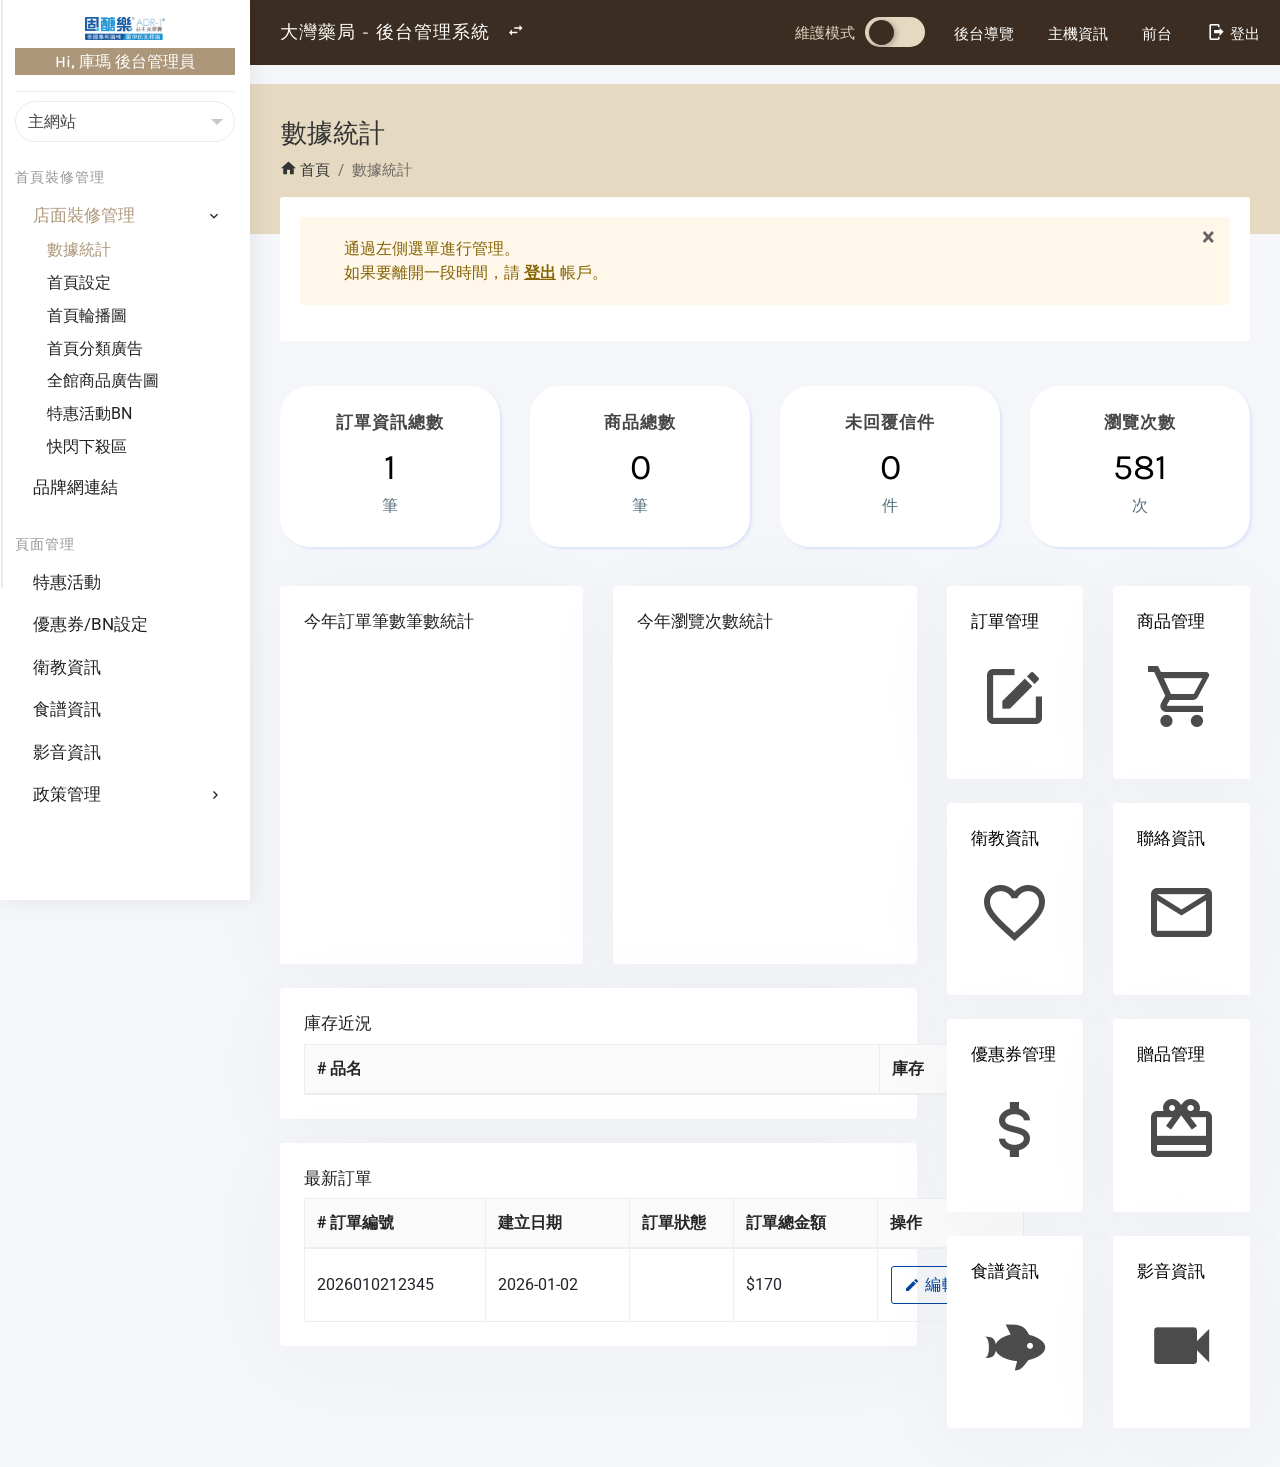
==== commit dea9cc58: "🔧 修正：移除PHP Debug Bar並添加缺失資源 ## 主要修正 ✅ 移除PHP Debug Bar相關代碼（減少1368行） ✅ 下載所有Material Design Icons字體檔案（1" ====
--- a/admin/index.html
+++ b/admin/index.html
@@ -26,9 +26,6 @@
     <link rel="stylesheet" href="./css/color_skins.css">
     <link rel="stylesheet" href="./css/admin_setting.css">
     <link rel='stylesheet' type='text/css' property='stylesheet'
-        href='/kuma.com/_debugbar/assets/stylesheets?v=1763541085' data-turbolinks-eval='false' data-turbo-eval='false'>
-    <script src='/kuma.com/_debugbar/assets/javascript?v=1763541085' data-turbolinks-eval='false'
-        data-turbo-eval='false'></script>
     <script data-turbo-eval='false'>
         jQuery.noConflict(true);
     </script>
@@ -1244,1375 +1241,4 @@
     <script src="./js/raphael.min.js"></script>
     <script src="./js/morris.min.js"></script>
     <script src="./js/index.js"></script>
-    <script type="text/javascript">
-        var phpdebugbar = new PhpDebugBar.DebugBar({
-            "theme": "auto",
-            "hideEmptyTabs": true
-        });
-        phpdebugbar.addTab("request", new PhpDebugBar.DebugBar.Tab({
-            "icon": "tags",
-            "order": -100,
-            "title": "Request",
-            "widget": new PhpDebugBar.Widgets.HtmlVariableListWidget()
-        }));
-        phpdebugbar.addTab("messages", new PhpDebugBar.DebugBar.Tab({
-            "icon": "list-alt",
-            "title": "Messages",
-            "widget": new PhpDebugBar.Widgets.MessagesWidget()
-        }));
-        phpdebugbar.addIndicator("time", new PhpDebugBar.DebugBar.Indicator({
-            "icon": "clock-o",
-            "tooltip": "Request Duration",
-            "link": "timeline"
-        }), "right");
-        phpdebugbar.addTab("timeline", new PhpDebugBar.DebugBar.Tab({
-            "icon": "tasks",
-            "title": "Timeline",
-            "widget": new PhpDebugBar.Widgets.TimelineWidget()
-        }));
-        phpdebugbar.addIndicator("memory", new PhpDebugBar.DebugBar.Indicator({
-            "icon": "cogs",
-            "tooltip": "Memory Usage"
-        }), "right");
-        phpdebugbar.addTab("exceptions", new PhpDebugBar.DebugBar.Tab({
-            "icon": "bug",
-            "title": "Exceptions",
-            "widget": new PhpDebugBar.Widgets.ExceptionsWidget()
-        }));
-        phpdebugbar.addIndicator("version", new PhpDebugBar.DebugBar.Indicator({
-            "icon": "laravel phpdebugbar-fab"
-        }), "right");
-        phpdebugbar.addTab("views", new PhpDebugBar.DebugBar.Tab({
-            "icon": "leaf",
-            "title": "Views",
-            "widget": new PhpDebugBar.Widgets.TemplatesWidget()
-        }));
-        phpdebugbar.addTab("queries", new PhpDebugBar.DebugBar.Tab({
-            "icon": "database",
-            "title": "Queries",
-            "widget": new PhpDebugBar.Widgets.LaravelQueriesWidget()
-        }));
-        phpdebugbar.addTab("models", new PhpDebugBar.DebugBar.Tab({
-            "icon": "cubes",
-            "title": "Models",
-            "widget": new PhpDebugBar.Widgets.TableVariableListWidget()
-        }));
-        phpdebugbar.addTab("emails", new PhpDebugBar.DebugBar.Tab({
-            "icon": "inbox",
-            "title": "Mails",
-            "widget": new PhpDebugBar.Widgets.MailsWidget()
-        }));
-        phpdebugbar.addTab("gate", new PhpDebugBar.DebugBar.Tab({
-            "icon": "list-alt",
-            "title": "Gate",
-            "widget": new PhpDebugBar.Widgets.MessagesWidget()
-        }));
-        phpdebugbar.addIndicator("currentrequest", new PhpDebugBar.DebugBar.Indicator({
-            "icon": "share",
-            "link": "request"
-        }), "right");
-        phpdebugbar.setDataMap({
-            "request": ["request.data", {}],
-            "messages": ["messages.messages", []],
-            "messages:badge": ["messages.count", null],
-            "time": ["time.duration_str", '0ms'],
-            "timeline": ["time", {}],
-            "memory": ["memory.peak_usage_str", '0B'],
-            "exceptions": ["exceptions.exceptions", []],
-            "exceptions:badge": ["exceptions.count", null],
-            "version": ["laravel.version",],
-            "version:tooltip": ["laravel.tooltip", {}],
-            "views": ["views", []],
-            "views:badge": ["views.nb_templates", 0],
-            "queries": ["queries", []],
-            "queries:badge": ["queries.nb_statements", 0],
-            "models": ["models", {}],
-            "models:badge": ["models.count", 0],
-            "emails": ["symfonymailer_mails.mails", []],
-            "emails:badge": ["symfonymailer_mails.count", null],
-            "gate": ["gate.messages", []],
-            "gate:badge": ["gate.count", null],
-            "request:badge": ["request.badge", null],
-            "currentrequest": ["request.data.uri",],
-            "currentrequest:tooltip": ["request.tooltip", {}]
-        });
-        phpdebugbar.restoreState();
-        phpdebugbar.enableAjaxHandlerTab();
-        phpdebugbar.ajaxHandler = new PhpDebugBar.AjaxHandler(phpdebugbar, undefined, true);
-        phpdebugbar.ajaxHandler.bindToFetch();
-        phpdebugbar.ajaxHandler.bindToXHR();
-        phpdebugbar.setOpenHandler(new PhpDebugBar.OpenHandler({
-            "url": "https:\/\/info.ouorange.com\/kuma.com\/_debugbar\/open"
-        }));
-        phpdebugbar.addDataSet({
-            "__meta": {
-                "id": "01KP2PT9X3W5J178DGF9WXDY23",
-                "datetime": "2026-04-13 14:00:16",
-                "utime": 1776060016.547802,
-                "method": "GET",
-                "uri": "\/kuma.com\/admin\/index",
-                "ip": "27.52.3.120"
-            },
-            "messages": {
-                "count": 0,
-                "messages": []
-            },
-            "time": {
-                "count": 11,
-                "start": 1776060016.440402,
-                "end": 1776060016.547818,
-                "duration": 0.10741591453552246,
-                "duration_str": "107ms",
-                "measures": [{
-                    "label": "Booting",
-                    "start": 1776060016.440402,
-                    "relative_start": 0,
-                    "end": 1776060016.506701,
-                    "relative_end": 1776060016.506701,
-                    "duration": 0.0662989616394043,
-                    "duration_str": "66.3ms",
-                    "memory": 0,
-                    "memory_str": "0B",
-                    "params": [],
-                    "collector": "time",
-                    "group": null
-                }, {
-                    "label": "Application",
-                    "start": 1776060016.506717,
-                    "relative_start": 0.0663149356842041,
-                    "end": 1776060016.547821,
-                    "relative_end": 3.0994415283203125e-6,
-                    "duration": 0.04110407829284668,
-                    "duration_str": "41.1ms",
-                    "memory": 0,
-                    "memory_str": "0B",
-                    "params": [],
-                    "collector": "time",
-                    "group": null
-                }, {
-                    "label": "Routing",
-                    "start": 1776060016.511737,
-                    "relative_start": 0.0713350772857666,
-                    "end": 1776060016.514115,
-                    "relative_end": 1776060016.514115,
-                    "duration": 0.0023779869079589844,
-                    "duration_str": "2.38ms",
-                    "memory": 0,
-                    "memory_str": "0B",
-                    "params": [],
-                    "collector": null,
-                    "group": null
-                }, {
-                    "label": "Preparing Response",
-                    "start": 1776060016.541588,
-                    "relative_start": 0.10118603706359863,
-                    "end": 1776060016.547234,
-                    "relative_end": 1776060016.547234,
-                    "duration": 0.0056459903717041016,
-                    "duration_str": "5.65ms",
-                    "memory": 0,
-                    "memory_str": "0B",
-                    "params": [],
-                    "collector": null,
-                    "group": null
-                }, {
-                    "label": "View: admin.index.index",
-                    "start": 1776060016.542056,
-                    "relative_start": 0.101654052734375,
-                    "end": 1776060016.542056,
-                    "relative_end": 1776060016.542056,
-                    "duration": 0,
-                    "duration_str": "0\u03bcs",
-                    "memory": 0,
-                    "memory_str": "0B",
-                    "params": [],
-                    "collector": "views",
-                    "group": "View"
-                }, {
-                    "label": "View: admin.include.master",
-                    "start": 1776060016.543898,
-                    "relative_start": 0.10349607467651367,
-                    "end": 1776060016.543898,
-                    "relative_end": 1776060016.543898,
-                    "duration": 0,
-                    "duration_str": "0\u03bcs",
-                    "memory": 0,
-                    "memory_str": "0B",
-                    "params": [],
-                    "collector": "views",
-                    "group": "View"
-                }, {
-                    "label": "View: admin.include.charset",
-                    "start": 1776060016.544195,
-                    "relative_start": 0.10379290580749512,
-                    "end": 1776060016.544195,
-                    "relative_end": 1776060016.544195,
-                    "duration": 0,
-                    "duration_str": "0\u03bcs",
-                    "memory": 0,
-                    "memory_str": "0B",
-                    "params": [],
-                    "collector": "views",
-                    "group": "View"
-                }, {
-                    "label": "View: admin.include.header-css",
-                    "start": 1776060016.544592,
-                    "relative_start": 0.10418987274169922,
-                    "end": 1776060016.544592,
-                    "relative_end": 1776060016.544592,
-                    "duration": 0,
-                    "duration_str": "0\u03bcs",
-                    "memory": 0,
-                    "memory_str": "0B",
-                    "params": [],
-                    "collector": "views",
-                    "group": "View"
-                }, {
-                    "label": "View: admin.include.header-top",
-                    "start": 1776060016.544992,
-                    "relative_start": 0.10458993911743164,
-                    "end": 1776060016.544992,
-                    "relative_end": 1776060016.544992,
-                    "duration": 0,
-                    "duration_str": "0\u03bcs",
-                    "memory": 0,
-                    "memory_str": "0B",
-                    "params": [],
-                    "collector": "views",
-                    "group": "View"
-                }, {
-                    "label": "View: admin.include.footer-js",
-                    "start": 1776060016.546372,
-                    "relative_start": 0.10596990585327148,
-                    "end": 1776060016.546372,
-                    "relative_end": 1776060016.546372,
-                    "duration": 0,
-                    "duration_str": "0\u03bcs",
-                    "memory": 0,
-                    "memory_str": "0B",
-                    "params": [],
-                    "collector": "views",
-                    "group": "View"
-                }, {
-                    "label": "View: web.layouts.message",
-                    "start": 1776060016.546855,
-                    "relative_start": 0.10645294189453125,
-                    "end": 1776060016.546855,
-                    "relative_end": 1776060016.546855,
-                    "duration": 0,
-                    "duration_str": "0\u03bcs",
-                    "memory": 0,
-                    "memory_str": "0B",
-                    "params": [],
-                    "collector": "views",
-                    "group": "View"
-                }]
-            },
-            "memory": {
-                "peak_usage": 3979672,
-                "peak_usage_str": "4MB"
-            },
-            "exceptions": {
-                "count": 0,
-                "exceptions": []
-            },
-            "laravel": {
-                "version": "10.x",
-                "tooltip": {
-                    "Laravel Version": "10.50.0",
-                    "PHP Version": "8.2.12",
-                    "Environment": "local",
-                    "Debug Mode": "Enabled",
-                    "URL": "info.ouorange.com\/kuma.com",
-                    "Timezone": "Asia\/Taipei",
-                    "Locale": "zh-TW"
-                }
-            },
-            "views": {
-                "count": 7,
-                "nb_templates": 7,
-                "templates": [{
-                    "name": "admin.index.index",
-                    "param_count": null,
-                    "params": [],
-                    "start": 1776060016.54203,
-                    "type": "blade",
-                    "hash": "bladeD:\\xampp\\htdocs\\kuma.com\\resources\\views\/admin\/index\/index.blade.phpadmin.index.index",
-                    "xdebug_link": {
-                        "url": "phpstorm:\/\/open?file=D%3A%2Fxampp%2Fhtdocs%2Fkuma.com%2Fresources%2Fviews%2Fadmin%2Findex%2Findex.blade.php\u0026line=1",
-                        "ajax": false,
-                        "filename": "index.blade.php",
-                        "line": "?"
-                    }
-                }, {
-                    "name": "admin.include.master",
-                    "param_count": null,
-                    "params": [],
-                    "start": 1776060016.543875,
-                    "type": "blade",
-                    "hash": "bladeD:\\xampp\\htdocs\\kuma.com\\resources\\views\/admin\/include\/master.blade.phpadmin.include.master",
-                    "xdebug_link": {
-                        "url": "phpstorm:\/\/open?file=D%3A%2Fxampp%2Fhtdocs%2Fkuma.com%2Fresources%2Fviews%2Fadmin%2Finclude%2Fmaster.blade.php\u0026line=1",
-                        "ajax": false,
-                        "filename": "master.blade.php",
-                        "line": "?"
-                    }
-                }, {
-                    "name": "admin.include.charset",
-                    "param_count": null,
-                    "params": [],
-                    "start": 1776060016.544176,
-                    "type": "blade",
-                    "hash": "bladeD:\\xampp\\htdocs\\kuma.com\\resources\\views\/admin\/include\/charset.blade.phpadmin.include.charset",
-                    "xdebug_link": {
-                        "url": "phpstorm:\/\/open?file=D%3A%2Fxampp%2Fhtdocs%2Fkuma.com%2Fresources%2Fviews%2Fadmin%2Finclude%2Fcharset.blade.php\u0026line=1",
-                        "ajax": false,
-                        "filename": "charset.blade.php",
-                        "line": "?"
-                    }
-                }, {
-                    "name": "admin.include.header-css",
-                    "param_count": null,
-                    "params": [],
-                    "start": 1776060016.544568,
-                    "type": "blade",
-                    "hash": "bladeD:\\xampp\\htdocs\\kuma.com\\resources\\views\/admin\/include\/header-css.blade.phpadmin.include.header-css",
-                    "xdebug_link": {
-                        "url": "phpstorm:\/\/open?file=D%3A%2Fxampp%2Fhtdocs%2Fkuma.com%2Fresources%2Fviews%2Fadmin%2Finclude%2Fheader-css.blade.php\u0026line=1",
-                        "ajax": false,
-                        "filename": "header-css.blade.php",
-                        "line": "?"
-                    }
-                }, {
-                    "name": "admin.include.header-top",
-                    "param_count": null,
-                    "params": [],
-                    "start": 1776060016.544973,
-                    "type": "blade",
-                    "hash": "bladeD:\\xampp\\htdocs\\kuma.com\\resources\\views\/admin\/include\/header-top.blade.phpadmin.include.header-top",
-                    "xdebug_link": {
-                        "url": "phpstorm:\/\/open?file=D%3A%2Fxampp%2Fhtdocs%2Fkuma.com%2Fresources%2Fviews%2Fadmin%2Finclude%2Fheader-top.blade.php\u0026line=1",
-                        "ajax": false,
-                        "filename": "header-top.blade.php",
-                        "line": "?"
-                    }
-                }, {
-                    "name": "admin.include.footer-js",
-                    "param_count": null,
-                    "params": [],
-                    "start": 1776060016.546342,
-                    "type": "blade",
-                    "hash": "bladeD:\\xampp\\htdocs\\kuma.com\\resources\\views\/admin\/include\/footer-js.blade.phpadmin.include.footer-js",
-                    "xdebug_link": {
-                        "url": "phpstorm:\/\/open?file=D%3A%2Fxampp%2Fhtdocs%2Fkuma.com%2Fresources%2Fviews%2Fadmin%2Finclude%2Ffooter-js.blade.php\u0026line=1",
-                        "ajax": false,
-                        "filename": "footer-js.blade.php",
-                        "line": "?"
-                    }
-                }, {
-                    "name": "web.layouts.message",
-                    "param_count": null,
-                    "params": [],
-                    "start": 1776060016.546836,
-                    "type": "blade",
-                    "hash": "bladeD:\\xampp\\htdocs\\kuma.com\\resources\\views\/web\/layouts\/message.blade.phpweb.layouts.message",
-                    "xdebug_link": {
-                        "url": "phpstorm:\/\/open?file=D%3A%2Fxampp%2Fhtdocs%2Fkuma.com%2Fresources%2Fviews%2Fweb%2Flayouts%2Fmessage.blade.php\u0026line=1",
-                        "ajax": false,
-                        "filename": "message.blade.php",
-                        "line": "?"
-                    }
-                }]
-            },
-            "queries": {
-                "count": 14,
-                "nb_statements": 14,
-                "nb_visible_statements": 14,
-                "nb_excluded_statements": 0,
-                "nb_failed_statements": 0,
-                "accumulated_duration": 0.0037300000000000002,
-                "accumulated_duration_str": "3.73ms",
-                "memory_usage": 0,
-                "memory_usage_str": null,
-                "statements": [{
-                    "sql": "select * from `admins` where `id` = 14 and `admins`.`deleted_at` is null limit 1",
-                    "type": "query",
-                    "params": [],
-                    "bindings": [14],
-                    "hints": null,
-                    "show_copy": true,
-                    "backtrace": [{
-                        "index": 16,
-                        "namespace": null,
-                        "name": "vendor\/laravel\/framework\/src\/Illuminate\/Auth\/EloquentUserProvider.php",
-                        "file": "D:\\xampp\\htdocs\\kuma.com\\vendor\\laravel\\framework\\src\\Illuminate\\Auth\\EloquentUserProvider.php",
-                        "line": 59
-                    }, {
-                        "index": 17,
-                        "namespace": null,
-                        "name": "vendor\/laravel\/framework\/src\/Illuminate\/Auth\/SessionGuard.php",
-                        "file": "D:\\xampp\\htdocs\\kuma.com\\vendor\\laravel\\framework\\src\\Illuminate\\Auth\\SessionGuard.php",
-                        "line": 159
-                    }, {
-                        "index": 18,
-                        "namespace": null,
-                        "name": "vendor\/laravel\/framework\/src\/Illuminate\/Auth\/GuardHelpers.php",
-                        "file": "D:\\xampp\\htdocs\\kuma.com\\vendor\\laravel\\framework\\src\\Illuminate\\Auth\\GuardHelpers.php",
-                        "line": 56
-                    }, {
-                        "index": 19,
-                        "namespace": "middleware",
-                        "name": "auth",
-                        "file": "D:\\xampp\\htdocs\\kuma.com\\vendor\\laravel\\framework\\src\\Illuminate\\Auth\\Middleware\\Authenticate.php",
-                        "line": 76
-                    }, {
-                        "index": 20,
-                        "namespace": "middleware",
-                        "name": "auth",
-                        "file": "D:\\xampp\\htdocs\\kuma.com\\vendor\\laravel\\framework\\src\\Illuminate\\Auth\\Middleware\\Authenticate.php",
-                        "line": 55
-                    }],
-                    "start": 1776060016.519725,
-                    "duration": 0.00035999999999999997,
-                    "duration_str": "360\u03bcs",
-                    "slow": false,
-                    "memory": 0,
-                    "memory_str": null,
-                    "filename": "EloquentUserProvider.php:59",
-                    "source": {
-                        "index": 16,
-                        "namespace": null,
-                        "name": "vendor\/laravel\/framework\/src\/Illuminate\/Auth\/EloquentUserProvider.php",
-                        "file": "D:\\xampp\\htdocs\\kuma.com\\vendor\\laravel\\framework\\src\\Illuminate\\Auth\\EloquentUserProvider.php",
-                        "line": 59
-                    },
-                    "xdebug_link": {
-                        "url": "phpstorm:\/\/open?file=D%3A%2Fxampp%2Fhtdocs%2Fkuma.com%2Fvendor%2Flaravel%2Fframework%2Fsrc%2FIlluminate%2FAuth%2FEloquentUserProvider.php\u0026line=59",
-                        "ajax": false,
-                        "filename": "EloquentUserProvider.php",
-                        "line": "59"
-                    },
-                    "connection": "kuma",
-                    "explain": null,
-                    "start_percent": 0,
-                    "width_percent": 9.651
-                }, {
-                    "sql": "select * from `admin_groups` where `admin_groups`.`group` = \u0027ADMIN\u0027 limit 1",
-                    "type": "query",
-                    "params": [],
-                    "bindings": ["ADMIN"],
-                    "hints": null,
-                    "show_copy": true,
-                    "backtrace": [{
-                        "index": 21,
-                        "namespace": "middleware",
-                        "name": "permission",
-                        "file": "D:\\xampp\\htdocs\\kuma.com\\app\\Http\\Middleware\\Permission.php",
-                        "line": 22
-                    }, {
-                        "index": 22,
-                        "namespace": null,
-                        "name": "vendor\/laravel\/framework\/src\/Illuminate\/Pipeline\/Pipeline.php",
-                        "file": "D:\\xampp\\htdocs\\kuma.com\\vendor\\laravel\\framework\\src\\Illuminate\\Pipeline\\Pipeline.php",
-                        "line": 183
-                    }, {
-                        "index": 24,
-                        "namespace": null,
-                        "name": "vendor\/laravel\/framework\/src\/Illuminate\/Pipeline\/Pipeline.php",
-                        "file": "D:\\xampp\\htdocs\\kuma.com\\vendor\\laravel\\framework\\src\\Illuminate\\Pipeline\\Pipeline.php",
-                        "line": 183
-                    }, {
-                        "index": 25,
-                        "namespace": null,
-                        "name": "vendor\/laravel\/framework\/src\/Illuminate\/Routing\/Middleware\/SubstituteBindings.php",
-                        "file": "D:\\xampp\\htdocs\\kuma.com\\vendor\\laravel\\framework\\src\\Illuminate\\Routing\\Middleware\\SubstituteBindings.php",
-                        "line": 50
-                    }, {
-                        "index": 26,
-                        "namespace": null,
-                        "name": "vendor\/laravel\/framework\/src\/Illuminate\/Pipeline\/Pipeline.php",
-                        "file": "D:\\xampp\\htdocs\\kuma.com\\vendor\\laravel\\framework\\src\\Illuminate\\Pipeline\\Pipeline.php",
-                        "line": 183
-                    }],
-                    "start": 1776060016.523058,
-                    "duration": 0.00031,
-                    "duration_str": "310\u03bcs",
-                    "slow": false,
-                    "memory": 0,
-                    "memory_str": null,
-                    "filename": "permission:22",
-                    "source": {
-                        "index": 21,
-                        "namespace": "middleware",
-                        "name": "permission",
-                        "file": "D:\\xampp\\htdocs\\kuma.com\\app\\Http\\Middleware\\Permission.php",
-                        "line": 22
-                    },
-                    "xdebug_link": {
-                        "url": "phpstorm:\/\/open?file=D%3A%2Fxampp%2Fhtdocs%2Fkuma.com%2Fapp%2FHttp%2FMiddleware%2FPermission.php\u0026line=22",
-                        "ajax": false,
-                        "filename": "Permission.php",
-                        "line": "22"
-                    },
-                    "connection": "kuma",
-                    "explain": null,
-                    "start_percent": 9.651,
-                    "width_percent": 8.311
-                }, {
-                    "sql": "select `menu_category` from `admin_group_permissions` where `admin_group_permissions`.`group` = \u0027ADMIN\u0027 and `admin_group_permissions`.`group` is not null",
-                    "type": "query",
-                    "params": [],
-                    "bindings": ["ADMIN"],
-                    "hints": null,
-                    "show_copy": true,
-                    "backtrace": [{
-                        "index": 17,
-                        "namespace": "middleware",
-                        "name": "permission",
-                        "file": "D:\\xampp\\htdocs\\kuma.com\\app\\Http\\Middleware\\Permission.php",
-                        "line": 26
-                    }, {
-                        "index": 18,
-                        "namespace": null,
-                        "name": "vendor\/laravel\/framework\/src\/Illuminate\/Pipeline\/Pipeline.php",
-                        "file": "D:\\xampp\\htdocs\\kuma.com\\vendor\\laravel\\framework\\src\\Illuminate\\Pipeline\\Pipeline.php",
-                        "line": 183
-                    }, {
-                        "index": 20,
-                        "namespace": null,
-                        "name": "vendor\/laravel\/framework\/src\/Illuminate\/Pipeline\/Pipeline.php",
-                        "file": "D:\\xampp\\htdocs\\kuma.com\\vendor\\laravel\\framework\\src\\Illuminate\\Pipeline\\Pipeline.php",
-                        "line": 183
-                    }, {
-                        "index": 21,
-                        "namespace": null,
-                        "name": "vendor\/laravel\/framework\/src\/Illuminate\/Routing\/Middleware\/SubstituteBindings.php",
-                        "file": "D:\\xampp\\htdocs\\kuma.com\\vendor\\laravel\\framework\\src\\Illuminate\\Routing\\Middleware\\SubstituteBindings.php",
-                        "line": 50
-                    }, {
-                        "index": 22,
-                        "namespace": null,
-                        "name": "vendor\/laravel\/framework\/src\/Illuminate\/Pipeline\/Pipeline.php",
-                        "file": "D:\\xampp\\htdocs\\kuma.com\\vendor\\laravel\\framework\\src\\Illuminate\\Pipeline\\Pipeline.php",
-                        "line": 183
-                    }],
-                    "start": 1776060016.524626,
-                    "duration": 0.00031,
-                    "duration_str": "310\u03bcs",
-                    "slow": false,
-                    "memory": 0,
-                    "memory_str": null,
-                    "filename": "permission:26",
-                    "source": {
-                        "index": 17,
-                        "namespace": "middleware",
-                        "name": "permission",
-                        "file": "D:\\xampp\\htdocs\\kuma.com\\app\\Http\\Middleware\\Permission.php",
-                        "line": 26
-                    },
-                    "xdebug_link": {
-                        "url": "phpstorm:\/\/open?file=D%3A%2Fxampp%2Fhtdocs%2Fkuma.com%2Fapp%2FHttp%2FMiddleware%2FPermission.php\u0026line=26",
-                        "ajax": false,
-                        "filename": "Permission.php",
-                        "line": "26"
-                    },
-                    "connection": "kuma",
-                    "explain": null,
-                    "start_percent": 17.962,
-                    "width_percent": 8.311
-                }, {
-                    "sql": "select count(*) as aggregate from `letters` where `reply_time` is null",
-                    "type": "query",
-                    "params": [],
-                    "bindings": [],
-                    "hints": null,
-                    "show_copy": true,
-                    "backtrace": [{
-                        "index": 16,
-                        "namespace": null,
-                        "name": "app\/Http\/Controllers\/AdminController.php",
-                        "file": "D:\\xampp\\htdocs\\kuma.com\\app\\Http\\Controllers\\AdminController.php",
-                        "line": 40
-                    }, {
-                        "index": 17,
-                        "namespace": null,
-                        "name": "app\/Http\/Controllers\/AdminController.php",
-                        "file": "D:\\xampp\\htdocs\\kuma.com\\app\\Http\\Controllers\\AdminController.php",
-                        "line": 21
-                    }, {
-                        "index": 18,
-                        "namespace": null,
-                        "name": "vendor\/laravel\/framework\/src\/Illuminate\/Pipeline\/Pipeline.php",
-                        "file": "D:\\xampp\\htdocs\\kuma.com\\vendor\\laravel\\framework\\src\\Illuminate\\Pipeline\\Pipeline.php",
-                        "line": 165
-                    }, {
-                        "index": 19,
-                        "namespace": "middleware",
-                        "name": "permission",
-                        "file": "D:\\xampp\\htdocs\\kuma.com\\app\\Http\\Middleware\\Permission.php",
-                        "line": 34
-                    }, {
-                        "index": 20,
-                        "namespace": null,
-                        "name": "vendor\/laravel\/framework\/src\/Illuminate\/Pipeline\/Pipeline.php",
-                        "file": "D:\\xampp\\htdocs\\kuma.com\\vendor\\laravel\\framework\\src\\Illuminate\\Pipeline\\Pipeline.php",
-                        "line": 183
-                    }],
-                    "start": 1776060016.5259,
-                    "duration": 0.00017999999999999998,
-                    "duration_str": "180\u03bcs",
-                    "slow": false,
-                    "memory": 0,
-                    "memory_str": null,
-                    "filename": "AdminController.php:40",
-                    "source": {
-                        "index": 16,
-                        "namespace": null,
-                        "name": "app\/Http\/Controllers\/AdminController.php",
-                        "file": "D:\\xampp\\htdocs\\kuma.com\\app\\Http\\Controllers\\AdminController.php",
-                        "line": 40
-                    },
-                    "xdebug_link": {
-                        "url": "phpstorm:\/\/open?file=D%3A%2Fxampp%2Fhtdocs%2Fkuma.com%2Fapp%2FHttp%2FControllers%2FAdminController.php\u0026line=40",
-                        "ajax": false,
-                        "filename": "AdminController.php",
-                        "line": "40"
-                    },
-                    "connection": "kuma",
-                    "explain": null,
-                    "start_percent": 26.273,
-                    "width_percent": 4.826
-                }, {
-                    "sql": "select count(*) as aggregate from `price_inquiry_records` where `reply_time` is null",
-                    "type": "query",
-                    "params": [],
-                    "bindings": [],
-                    "hints": null,
-                    "show_copy": true,
-                    "backtrace": [{
-                        "index": 16,
-                        "namespace": null,
-                        "name": "app\/Http\/Controllers\/AdminController.php",
-                        "file": "D:\\xampp\\htdocs\\kuma.com\\app\\Http\\Controllers\\AdminController.php",
-                        "line": 41
-                    }, {
-                        "index": 17,
-                        "namespace": null,
-                        "name": "app\/Http\/Controllers\/AdminController.php",
-                        "file": "D:\\xampp\\htdocs\\kuma.com\\app\\Http\\Controllers\\AdminController.php",
-                        "line": 21
-                    }, {
-                        "index": 18,
-                        "namespace": null,
-                        "name": "vendor\/laravel\/framework\/src\/Illuminate\/Pipeline\/Pipeline.php",
-                        "file": "D:\\xampp\\htdocs\\kuma.com\\vendor\\laravel\\framework\\src\\Illuminate\\Pipeline\\Pipeline.php",
-                        "line": 165
-                    }, {
-                        "index": 19,
-                        "namespace": "middleware",
-                        "name": "permission",
-                        "file": "D:\\xampp\\htdocs\\kuma.com\\app\\Http\\Middleware\\Permission.php",
-                        "line": 34
-                    }, {
-                        "index": 20,
-                        "namespace": null,
-                        "name": "vendor\/laravel\/framework\/src\/Illuminate\/Pipeline\/Pipeline.php",
-                        "file": "D:\\xampp\\htdocs\\kuma.com\\vendor\\laravel\\framework\\src\\Illuminate\\Pipeline\\Pipeline.php",
-                        "line": 183
-                    }],
-                    "start": 1776060016.527193,
-                    "duration": 0.00032,
-                    "duration_str": "320\u03bcs",
-                    "slow": false,
-                    "memory": 0,
-                    "memory_str": null,
-                    "filename": "AdminController.php:41",
-                    "source": {
-                        "index": 16,
-                        "namespace": null,
-                        "name": "app\/Http\/Controllers\/AdminController.php",
-                        "file": "D:\\xampp\\htdocs\\kuma.com\\app\\Http\\Controllers\\AdminController.php",
-                        "line": 41
-                    },
-                    "xdebug_link": {
-                        "url": "phpstorm:\/\/open?file=D%3A%2Fxampp%2Fhtdocs%2Fkuma.com%2Fapp%2FHttp%2FControllers%2FAdminController.php\u0026line=41",
-                        "ajax": false,
-                        "filename": "AdminController.php",
-                        "line": "41"
-                    },
-                    "connection": "kuma",
-                    "explain": null,
-                    "start_percent": 31.099,
-                    "width_percent": 8.579
-                }, {
-                    "sql": "select * from `admin_settings` where `sub_list_id` = 1 limit 1",
-                    "type": "query",
-                    "params": [],
-                    "bindings": [1],
-                    "hints": null,
-                    "show_copy": true,
-                    "backtrace": [{
-                        "index": 16,
-                        "namespace": null,
-                        "name": "app\/Http\/Controllers\/AdminController.php",
-                        "file": "D:\\xampp\\htdocs\\kuma.com\\app\\Http\\Controllers\\AdminController.php",
-                        "line": 23
-                    }, {
-                        "index": 17,
-                        "namespace": null,
-                        "name": "vendor\/laravel\/framework\/src\/Illuminate\/Pipeline\/Pipeline.php",
-                        "file": "D:\\xampp\\htdocs\\kuma.com\\vendor\\laravel\\framework\\src\\Illuminate\\Pipeline\\Pipeline.php",
-                        "line": 165
-                    }, {
-                        "index": 18,
-                        "namespace": "middleware",
-                        "name": "permission",
-                        "file": "D:\\xampp\\htdocs\\kuma.com\\app\\Http\\Middleware\\Permission.php",
-                        "line": 34
-                    }, {
-                        "index": 19,
-                        "namespace": null,
-                        "name": "vendor\/laravel\/framework\/src\/Illuminate\/Pipeline\/Pipeline.php",
-                        "file": "D:\\xampp\\htdocs\\kuma.com\\vendor\\laravel\\framework\\src\\Illuminate\\Pipeline\\Pipeline.php",
-                        "line": 183
-                    }, {
-                        "index": 21,
-                        "namespace": null,
-                        "name": "vendor\/laravel\/framework\/src\/Illuminate\/Pipeline\/Pipeline.php",
-                        "file": "D:\\xampp\\htdocs\\kuma.com\\vendor\\laravel\\framework\\src\\Illuminate\\Pipeline\\Pipeline.php",
-                        "line": 183
-                    }],
-                    "start": 1776060016.5284488,
-                    "duration": 0.00023,
-                    "duration_str": "230\u03bcs",
-                    "slow": false,
-                    "memory": 0,
-                    "memory_str": null,
-                    "filename": "AdminController.php:23",
-                    "source": {
-                        "index": 16,
-                        "namespace": null,
-                        "name": "app\/Http\/Controllers\/AdminController.php",
-                        "file": "D:\\xampp\\htdocs\\kuma.com\\app\\Http\\Controllers\\AdminController.php",
-                        "line": 23
-                    },
-                    "xdebug_link": {
-                        "url": "phpstorm:\/\/open?file=D%3A%2Fxampp%2Fhtdocs%2Fkuma.com%2Fapp%2FHttp%2FControllers%2FAdminController.php\u0026line=23",
-                        "ajax": false,
-                        "filename": "AdminController.php",
-                        "line": "23"
-                    },
-                    "connection": "kuma",
-                    "explain": null,
-                    "start_percent": 39.678,
-                    "width_percent": 6.166
-                }, {
-                    "sql": "select `id`, `url`, `name` from `sub_lists` where `sub_lists`.`deleted_at` is null order by `sort` asc, `id` asc",
-                    "type": "query",
-                    "params": [],
-                    "bindings": [],
-                    "hints": null,
-                    "show_copy": true,
-                    "backtrace": [{
-                        "index": 15,
-                        "namespace": null,
-                        "name": "app\/Http\/Controllers\/AdminController.php",
-                        "file": "D:\\xampp\\htdocs\\kuma.com\\app\\Http\\Controllers\\AdminController.php",
-                        "line": 25
-                    }, {
-                        "index": 16,
-                        "namespace": null,
-                        "name": "vendor\/laravel\/framework\/src\/Illuminate\/Pipeline\/Pipeline.php",
-                        "file": "D:\\xampp\\htdocs\\kuma.com\\vendor\\laravel\\framework\\src\\Illuminate\\Pipeline\\Pipeline.php",
-                        "line": 165
-                    }, {
-                        "index": 17,
-                        "namespace": "middleware",
-                        "name": "permission",
-                        "file": "D:\\xampp\\htdocs\\kuma.com\\app\\Http\\Middleware\\Permission.php",
-                        "line": 34
-                    }, {
-                        "index": 18,
-                        "namespace": null,
-                        "name": "vendor\/laravel\/framework\/src\/Illuminate\/Pipeline\/Pipeline.php",
-                        "file": "D:\\xampp\\htdocs\\kuma.com\\vendor\\laravel\\framework\\src\\Illuminate\\Pipeline\\Pipeline.php",
-                        "line": 183
-                    }, {
-                        "index": 20,
-                        "namespace": null,
-                        "name": "vendor\/laravel\/framework\/src\/Illuminate\/Pipeline\/Pipeline.php",
-                        "file": "D:\\xampp\\htdocs\\kuma.com\\vendor\\laravel\\framework\\src\\Illuminate\\Pipeline\\Pipeline.php",
-                        "line": 183
-                    }],
-                    "start": 1776060016.529691,
-                    "duration": 0.00032,
-                    "duration_str": "320\u03bcs",
-                    "slow": false,
-                    "memory": 0,
-                    "memory_str": null,
-                    "filename": "AdminController.php:25",
-                    "source": {
-                        "index": 15,
-                        "namespace": null,
-                        "name": "app\/Http\/Controllers\/AdminController.php",
-                        "file": "D:\\xampp\\htdocs\\kuma.com\\app\\Http\\Controllers\\AdminController.php",
-                        "line": 25
-                    },
-                    "xdebug_link": {
-                        "url": "phpstorm:\/\/open?file=D%3A%2Fxampp%2Fhtdocs%2Fkuma.com%2Fapp%2FHttp%2FControllers%2FAdminController.php\u0026line=25",
-                        "ajax": false,
-                        "filename": "AdminController.php",
-                        "line": "25"
-                    },
-                    "connection": "kuma",
-                    "explain": null,
-                    "start_percent": 45.845,
-                    "width_percent": 8.579
-                }, {
-                    "sql": "select count(*) as aggregate from `orders` where `orders`.`deleted_at` is null",
-                    "type": "query",
-                    "params": [],
-                    "bindings": [],
-                    "hints": null,
-                    "show_copy": true,
-                    "backtrace": [{
-                        "index": 16,
-                        "namespace": null,
-                        "name": "app\/Services\/Admin\/IndexService.php",
-                        "file": "D:\\xampp\\htdocs\\kuma.com\\app\\Services\\Admin\\IndexService.php",
-                        "line": 28
-                    }, {
-                        "index": 17,
-                        "namespace": null,
-                        "name": "app\/Http\/Controllers\/Admin\/IndexController.php",
-                        "file": "D:\\xampp\\htdocs\\kuma.com\\app\\Http\\Controllers\\Admin\\IndexController.php",
-                        "line": 23
-                    }, {
-                        "index": 18,
-                        "namespace": null,
-                        "name": "vendor\/laravel\/framework\/src\/Illuminate\/Routing\/Controller.php",
-                        "file": "D:\\xampp\\htdocs\\kuma.com\\vendor\\laravel\\framework\\src\\Illuminate\\Routing\\Controller.php",
-                        "line": 54
-                    }, {
-                        "index": 19,
-                        "namespace": null,
-                        "name": "vendor\/laravel\/framework\/src\/Illuminate\/Routing\/ControllerDispatcher.php",
-                        "file": "D:\\xampp\\htdocs\\kuma.com\\vendor\\laravel\\framework\\src\\Illuminate\\Routing\\ControllerDispatcher.php",
-                        "line": 43
-                    }, {
-                        "index": 20,
-                        "namespace": null,
-                        "name": "vendor\/laravel\/framework\/src\/Illuminate\/Routing\/Route.php",
-                        "file": "D:\\xampp\\htdocs\\kuma.com\\vendor\\laravel\\framework\\src\\Illuminate\\Routing\\Route.php",
-                        "line": 259
-                    }],
-                    "start": 1776060016.53114,
-                    "duration": 0.00032,
-                    "duration_str": "320\u03bcs",
-                    "slow": false,
-                    "memory": 0,
-                    "memory_str": null,
-                    "filename": "IndexService.php:28",
-                    "source": {
-                        "index": 16,
-                        "namespace": null,
-                        "name": "app\/Services\/Admin\/IndexService.php",
-                        "file": "D:\\xampp\\htdocs\\kuma.com\\app\\Services\\Admin\\IndexService.php",
-                        "line": 28
-                    },
-                    "xdebug_link": {
-                        "url": "phpstorm:\/\/open?file=D%3A%2Fxampp%2Fhtdocs%2Fkuma.com%2Fapp%2FServices%2FAdmin%2FIndexService.php\u0026line=28",
-                        "ajax": false,
-                        "filename": "IndexService.php",
-                        "line": "28"
-                    },
-                    "connection": "kuma",
-                    "explain": null,
-                    "start_percent": 54.424,
-                    "width_percent": 8.579
-                }, {
-                    "sql": "select count(*) as aggregate from `products` where `sub_list_id` = 1 and `products`.`deleted_at` is null",
-                    "type": "query",
-                    "params": [],
-                    "bindings": [1],
-                    "hints": null,
-                    "show_copy": true,
-                    "backtrace": [{
-                        "index": 16,
-                        "namespace": null,
-                        "name": "app\/Services\/Admin\/IndexService.php",
-                        "file": "D:\\xampp\\htdocs\\kuma.com\\app\\Services\\Admin\\IndexService.php",
-                        "line": 29
-                    }, {
-                        "index": 17,
-                        "namespace": null,
-                        "name": "app\/Http\/Controllers\/Admin\/IndexController.php",
-                        "file": "D:\\xampp\\htdocs\\kuma.com\\app\\Http\\Controllers\\Admin\\IndexController.php",
-                        "line": 23
-                    }, {
-                        "index": 18,
-                        "namespace": null,
-                        "name": "vendor\/laravel\/framework\/src\/Illuminate\/Routing\/Controller.php",
-                        "file": "D:\\xampp\\htdocs\\kuma.com\\vendor\\laravel\\framework\\src\\Illuminate\\Routing\\Controller.php",
-                        "line": 54
-                    }, {
-                        "index": 19,
-                        "namespace": null,
-                        "name": "vendor\/laravel\/framework\/src\/Illuminate\/Routing\/ControllerDispatcher.php",
-                        "file": "D:\\xampp\\htdocs\\kuma.com\\vendor\\laravel\\framework\\src\\Illuminate\\Routing\\ControllerDispatcher.php",
-                        "line": 43
-                    }, {
-                        "index": 20,
-                        "namespace": null,
-                        "name": "vendor\/laravel\/framework\/src\/Illuminate\/Routing\/Route.php",
-                        "file": "D:\\xampp\\htdocs\\kuma.com\\vendor\\laravel\\framework\\src\\Illuminate\\Routing\\Route.php",
-                        "line": 259
-                    }],
-                    "start": 1776060016.5326731,
-                    "duration": 0.00028000000000000003,
-                    "duration_str": "280\u03bcs",
-                    "slow": false,
-                    "memory": 0,
-                    "memory_str": null,
-                    "filename": "IndexService.php:29",
-                    "source": {
-                        "index": 16,
-                        "namespace": null,
-                        "name": "app\/Services\/Admin\/IndexService.php",
-                        "file": "D:\\xampp\\htdocs\\kuma.com\\app\\Services\\Admin\\IndexService.php",
-                        "line": 29
-                    },
-                    "xdebug_link": {
-                        "url": "phpstorm:\/\/open?file=D%3A%2Fxampp%2Fhtdocs%2Fkuma.com%2Fapp%2FServices%2FAdmin%2FIndexService.php\u0026line=29",
-                        "ajax": false,
-                        "filename": "IndexService.php",
-                        "line": "29"
-                    },
-                    "connection": "kuma",
-                    "explain": null,
-                    "start_percent": 63.003,
-                    "width_percent": 7.507
-                }, {
-                    "sql": "select count(*) as aggregate from `letters` where `reply_time` is null",
-                    "type": "query",
-                    "params": [],
-                    "bindings": [],
-                    "hints": null,
-                    "show_copy": true,
-                    "backtrace": [{
-                        "index": 16,
-                        "namespace": null,
-                        "name": "app\/Services\/Admin\/IndexService.php",
-                        "file": "D:\\xampp\\htdocs\\kuma.com\\app\\Services\\Admin\\IndexService.php",
-                        "line": 30
-                    }, {
-                        "index": 17,
-                        "namespace": null,
-                        "name": "app\/Http\/Controllers\/Admin\/IndexController.php",
-                        "file": "D:\\xampp\\htdocs\\kuma.com\\app\\Http\\Controllers\\Admin\\IndexController.php",
-                        "line": 23
-                    }, {
-                        "index": 18,
-                        "namespace": null,
-                        "name": "vendor\/laravel\/framework\/src\/Illuminate\/Routing\/Controller.php",
-                        "file": "D:\\xampp\\htdocs\\kuma.com\\vendor\\laravel\\framework\\src\\Illuminate\\Routing\\Controller.php",
-                        "line": 54
-                    }, {
-                        "index": 19,
-                        "namespace": null,
-                        "name": "vendor\/laravel\/framework\/src\/Illuminate\/Routing\/ControllerDispatcher.php",
-                        "file": "D:\\xampp\\htdocs\\kuma.com\\vendor\\laravel\\framework\\src\\Illuminate\\Routing\\ControllerDispatcher.php",
-                        "line": 43
-                    }, {
-                        "index": 20,
-                        "namespace": null,
-                        "name": "vendor\/laravel\/framework\/src\/Illuminate\/Routing\/Route.php",
-                        "file": "D:\\xampp\\htdocs\\kuma.com\\vendor\\laravel\\framework\\src\\Illuminate\\Routing\\Route.php",
-                        "line": 259
-                    }],
-                    "start": 1776060016.533769,
-                    "duration": 0.00017,
-                    "duration_str": "170\u03bcs",
-                    "slow": false,
-                    "memory": 0,
-                    "memory_str": null,
-                    "filename": "IndexService.php:30",
-                    "source": {
-                        "index": 16,
-                        "namespace": null,
-                        "name": "app\/Services\/Admin\/IndexService.php",
-                        "file": "D:\\xampp\\htdocs\\kuma.com\\app\\Services\\Admin\\IndexService.php",
-                        "line": 30
-                    },
-                    "xdebug_link": {
-                        "url": "phpstorm:\/\/open?file=D%3A%2Fxampp%2Fhtdocs%2Fkuma.com%2Fapp%2FServices%2FAdmin%2FIndexService.php\u0026line=30",
-                        "ajax": false,
-                        "filename": "IndexService.php",
-                        "line": "30"
-                    },
-                    "connection": "kuma",
-                    "explain": null,
-                    "start_percent": 70.509,
-                    "width_percent": 4.558
-                }, {
-                    "sql": "select `views` from `sub_lists` where `id` = 1 and `sub_lists`.`deleted_at` is null limit 1",
-                    "type": "query",
-                    "params": [],
-                    "bindings": [1],
-                    "hints": null,
-                    "show_copy": true,
-                    "backtrace": [{
-                        "index": 16,
-                        "namespace": null,
-                        "name": "app\/Services\/Admin\/IndexService.php",
-                        "file": "D:\\xampp\\htdocs\\kuma.com\\app\\Services\\Admin\\IndexService.php",
-                        "line": 31
-                    }, {
-                        "index": 17,
-                        "namespace": null,
-                        "name": "app\/Http\/Controllers\/Admin\/IndexController.php",
-                        "file": "D:\\xampp\\htdocs\\kuma.com\\app\\Http\\Controllers\\Admin\\IndexController.php",
-                        "line": 23
-                    }, {
-                        "index": 18,
-                        "namespace": null,
-                        "name": "vendor\/laravel\/framework\/src\/Illuminate\/Routing\/Controller.php",
-                        "file": "D:\\xampp\\htdocs\\kuma.com\\vendor\\laravel\\framework\\src\\Illuminate\\Routing\\Controller.php",
-                        "line": 54
-                    }, {
-                        "index": 19,
-                        "namespace": null,
-                        "name": "vendor\/laravel\/framework\/src\/Illuminate\/Routing\/ControllerDispatcher.php",
-                        "file": "D:\\xampp\\htdocs\\kuma.com\\vendor\\laravel\\framework\\src\\Illuminate\\Routing\\ControllerDispatcher.php",
-                        "line": 43
-                    }, {
-                        "index": 20,
-                        "namespace": null,
-                        "name": "vendor\/laravel\/framework\/src\/Illuminate\/Routing\/Route.php",
-                        "file": "D:\\xampp\\htdocs\\kuma.com\\vendor\\laravel\\framework\\src\\Illuminate\\Routing\\Route.php",
-                        "line": 259
-                    }],
-                    "start": 1776060016.534881,
-                    "duration": 0.00031,
-                    "duration_str": "310\u03bcs",
-                    "slow": false,
-                    "memory": 0,
-                    "memory_str": null,
-                    "filename": "IndexService.php:31",
-                    "source": {
-                        "index": 16,
-                        "namespace": null,
-                        "name": "app\/Services\/Admin\/IndexService.php",
-                        "file": "D:\\xampp\\htdocs\\kuma.com\\app\\Services\\Admin\\IndexService.php",
-                        "line": 31
-                    },
-                    "xdebug_link": {
-                        "url": "phpstorm:\/\/open?file=D%3A%2Fxampp%2Fhtdocs%2Fkuma.com%2Fapp%2FServices%2FAdmin%2FIndexService.php\u0026line=31",
-                        "ajax": false,
-                        "filename": "IndexService.php",
-                        "line": "31"
-                    },
-                    "connection": "kuma",
-                    "explain": null,
-                    "start_percent": 75.067,
-                    "width_percent": 8.311
-                }, {
-                    "sql": "select `id`, `stock`, `name` from `products` where `sub_list_id` = 1 and `stock_enabled` = \u0027N\u0027 and `products`.`deleted_at` is null order by `stock` asc limit 5",
-                    "type": "query",
-                    "params": [],
-                    "bindings": [1, "N"],
-                    "hints": null,
-                    "show_copy": true,
-                    "backtrace": [{
-                        "index": 15,
-                        "namespace": null,
-                        "name": "app\/Services\/Admin\/IndexService.php",
-                        "file": "D:\\xampp\\htdocs\\kuma.com\\app\\Services\\Admin\\IndexService.php",
-                        "line": 34
-                    }, {
-                        "index": 16,
-                        "namespace": null,
-                        "name": "app\/Http\/Controllers\/Admin\/IndexController.php",
-                        "file": "D:\\xampp\\htdocs\\kuma.com\\app\\Http\\Controllers\\Admin\\IndexController.php",
-                        "line": 23
-                    }, {
-                        "index": 17,
-                        "namespace": null,
-                        "name": "vendor\/laravel\/framework\/src\/Illuminate\/Routing\/Controller.php",
-                        "file": "D:\\xampp\\htdocs\\kuma.com\\vendor\\laravel\\framework\\src\\Illuminate\\Routing\\Controller.php",
-                        "line": 54
-                    }, {
-                        "index": 18,
-                        "namespace": null,
-                        "name": "vendor\/laravel\/framework\/src\/Illuminate\/Routing\/ControllerDispatcher.php",
-                        "file": "D:\\xampp\\htdocs\\kuma.com\\vendor\\laravel\\framework\\src\\Illuminate\\Routing\\ControllerDispatcher.php",
-                        "line": 43
-                    }, {
-                        "index": 19,
-                        "namespace": null,
-                        "name": "vendor\/laravel\/framework\/src\/Illuminate\/Routing\/Route.php",
-                        "file": "D:\\xampp\\htdocs\\kuma.com\\vendor\\laravel\\framework\\src\\Illuminate\\Routing\\Route.php",
-                        "line": 259
-                    }],
-                    "start": 1776060016.536215,
-                    "duration": 0.00020999999999999998,
-                    "duration_str": "210\u03bcs",
-                    "slow": false,
-                    "memory": 0,
-                    "memory_str": null,
-                    "filename": "IndexService.php:34",
-                    "source": {
-                        "index": 15,
-                        "namespace": null,
-                        "name": "app\/Services\/Admin\/IndexService.php",
-                        "file": "D:\\xampp\\htdocs\\kuma.com\\app\\Services\\Admin\\IndexService.php",
-                        "line": 34
-                    },
-                    "xdebug_link": {
-                        "url": "phpstorm:\/\/open?file=D%3A%2Fxampp%2Fhtdocs%2Fkuma.com%2Fapp%2FServices%2FAdmin%2FIndexService.php\u0026line=34",
-                        "ajax": false,
-                        "filename": "IndexService.php",
-                        "line": "34"
-                    },
-                    "connection": "kuma",
-                    "explain": null,
-                    "start_percent": 83.378,
-                    "width_percent": 5.63
-                }, {
-                    "sql": "select `id`, `order_number`, `order_status_identify`, `created_at`, `total` from `orders` where `orders`.`deleted_at` is null order by `id` desc limit 5",
-                    "type": "query",
-                    "params": [],
-                    "bindings": [],
-                    "hints": null,
-                    "show_copy": true,
-                    "backtrace": [{
-                        "index": 15,
-                        "namespace": null,
-                        "name": "app\/Services\/Admin\/IndexService.php",
-                        "file": "D:\\xampp\\htdocs\\kuma.com\\app\\Services\\Admin\\IndexService.php",
-                        "line": 37
-                    }, {
-                        "index": 16,
-                        "namespace": null,
-                        "name": "app\/Http\/Controllers\/Admin\/IndexController.php",
-                        "file": "D:\\xampp\\htdocs\\kuma.com\\app\\Http\\Controllers\\Admin\\IndexController.php",
-                        "line": 23
-                    }, {
-                        "index": 17,
-                        "namespace": null,
-                        "name": "vendor\/laravel\/framework\/src\/Illuminate\/Routing\/Controller.php",
-                        "file": "D:\\xampp\\htdocs\\kuma.com\\vendor\\laravel\\framework\\src\\Illuminate\\Routing\\Controller.php",
-                        "line": 54
-                    }, {
-                        "index": 18,
-                        "namespace": null,
-                        "name": "vendor\/laravel\/framework\/src\/Illuminate\/Routing\/ControllerDispatcher.php",
-                        "file": "D:\\xampp\\htdocs\\kuma.com\\vendor\\laravel\\framework\\src\\Illuminate\\Routing\\ControllerDispatcher.php",
-                        "line": 43
-                    }, {
-                        "index": 19,
-                        "namespace": null,
-                        "name": "vendor\/laravel\/framework\/src\/Illuminate\/Routing\/Route.php",
-                        "file": "D:\\xampp\\htdocs\\kuma.com\\vendor\\laravel\\framework\\src\\Illuminate\\Routing\\Route.php",
-                        "line": 259
-                    }],
-                    "start": 1776060016.537399,
-                    "duration": 0.0002,
-                    "duration_str": "200\u03bcs",
-                    "slow": false,
-                    "memory": 0,
-                    "memory_str": null,
-                    "filename": "IndexService.php:37",
-                    "source": {
-                        "index": 15,
-                        "namespace": null,
-                        "name": "app\/Services\/Admin\/IndexService.php",
-                        "file": "D:\\xampp\\htdocs\\kuma.com\\app\\Services\\Admin\\IndexService.php",
-                        "line": 37
-                    },
-                    "xdebug_link": {
-                        "url": "phpstorm:\/\/open?file=D%3A%2Fxampp%2Fhtdocs%2Fkuma.com%2Fapp%2FServices%2FAdmin%2FIndexService.php\u0026line=37",
-                        "ajax": false,
-                        "filename": "IndexService.php",
-                        "line": "37"
-                    },
-                    "connection": "kuma",
-                    "explain": null,
-                    "start_percent": 89.008,
-                    "width_percent": 5.362
-                }, {
-                    "sql": "select * from `order_statuses` where `order_statuses`.`key` in (\u0027ORDER_PROCESSING\u0027)",
-                    "type": "query",
-                    "params": [],
-                    "bindings": ["ORDER_PROCESSING"],
-                    "hints": null,
-                    "show_copy": true,
-                    "backtrace": [{
-                        "index": 20,
-                        "namespace": null,
-                        "name": "app\/Services\/Admin\/IndexService.php",
-                        "file": "D:\\xampp\\htdocs\\kuma.com\\app\\Services\\Admin\\IndexService.php",
-                        "line": 37
-                    }, {
-                        "index": 21,
-                        "namespace": null,
-                        "name": "app\/Http\/Controllers\/Admin\/IndexController.php",
-                        "file": "D:\\xampp\\htdocs\\kuma.com\\app\\Http\\Controllers\\Admin\\IndexController.php",
-                        "line": 23
-                    }, {
-                        "index": 22,
-                        "namespace": null,
-                        "name": "vendor\/laravel\/framework\/src\/Illuminate\/Routing\/Controller.php",
-                        "file": "D:\\xampp\\htdocs\\kuma.com\\vendor\\laravel\\framework\\src\\Illuminate\\Routing\\Controller.php",
-                        "line": 54
-                    }, {
-                        "index": 23,
-                        "namespace": null,
-                        "name": "vendor\/laravel\/framework\/src\/Illuminate\/Routing\/ControllerDispatcher.php",
-                        "file": "D:\\xampp\\htdocs\\kuma.com\\vendor\\laravel\\framework\\src\\Illuminate\\Routing\\ControllerDispatcher.php",
-                        "line": 43
-                    }, {
-                        "index": 24,
-                        "namespace": null,
-                        "name": "vendor\/laravel\/framework\/src\/Illuminate\/Routing\/Route.php",
-                        "file": "D:\\xampp\\htdocs\\kuma.com\\vendor\\laravel\\framework\\src\\Illuminate\\Routing\\Route.php",
-                        "line": 259
-                    }],
-                    "start": 1776060016.5388238,
-                    "duration": 0.00020999999999999998,
-                    "duration_str": "210\u03bcs",
-                    "slow": false,
-                    "memory": 0,
-                    "memory_str": null,
-                    "filename": "IndexService.php:37",
-                    "source": {
-                        "index": 20,
-                        "namespace": null,
-                        "name": "app\/Services\/Admin\/IndexService.php",
-                        "file": "D:\\xampp\\htdocs\\kuma.com\\app\\Services\\Admin\\IndexService.php",
-                        "line": 37
-                    },
-                    "xdebug_link": {
-                        "url": "phpstorm:\/\/open?file=D%3A%2Fxampp%2Fhtdocs%2Fkuma.com%2Fapp%2FServices%2FAdmin%2FIndexService.php\u0026line=37",
-                        "ajax": false,
-                        "filename": "IndexService.php",
-                        "line": "37"
-                    },
-                    "connection": "kuma",
-                    "explain": null,
-                    "start_percent": 94.37,
-                    "width_percent": 5.63
-                }]
-            },
-            "models": {
-                "data": {
-                    "App\\Models\\SubList": {
-                        "retrieved": 5,
-                        "xdebug_link": {
-                            "url": "phpstorm:\/\/open?file=D%3A%2Fxampp%2Fhtdocs%2Fkuma.com%2Fapp%2FModels%2FSubList.php\u0026line=1",
-                            "ajax": false,
-                            "filename": "SubList.php",
-                            "line": "?"
-                        }
-                    },
-                    "App\\Models\\Admin": {
-                        "retrieved": 1,
-                        "xdebug_link": {
-                            "url": "phpstorm:\/\/open?file=D%3A%2Fxampp%2Fhtdocs%2Fkuma.com%2Fapp%2FModels%2FAdmin.php\u0026line=1",
-                            "ajax": false,
-                            "filename": "Admin.php",
-                            "line": "?"
-                        }
-                    },
-                    "App\\Models\\AdminGroup": {
-                        "retrieved": 1,
-                        "xdebug_link": {
-                            "url": "phpstorm:\/\/open?file=D%3A%2Fxampp%2Fhtdocs%2Fkuma.com%2Fapp%2FModels%2FAdminGroup.php\u0026line=1",
-                            "ajax": false,
-                            "filename": "AdminGroup.php",
-                            "line": "?"
-                        }
-                    },
-                    "App\\Models\\AdminSetting": {
-                        "retrieved": 1,
-                        "xdebug_link": {
-                            "url": "phpstorm:\/\/open?file=D%3A%2Fxampp%2Fhtdocs%2Fkuma.com%2Fapp%2FModels%2FAdminSetting.php\u0026line=1",
-                            "ajax": false,
-                            "filename": "AdminSetting.php",
-                            "line": "?"
-                        }
-                    },
-                    "App\\Models\\Order": {
-                        "retrieved": 1,
-                        "xdebug_link": {
-                            "url": "phpstorm:\/\/open?file=D%3A%2Fxampp%2Fhtdocs%2Fkuma.com%2Fapp%2FModels%2FOrder.php\u0026line=1",
-                            "ajax": false,
-                            "filename": "Order.php",
-                            "line": "?"
-                        }
-                    },
-                    "App\\Models\\OrderStatus": {
-                        "retrieved": 1,
-                        "xdebug_link": {
-                            "url": "phpstorm:\/\/open?file=D%3A%2Fxampp%2Fhtdocs%2Fkuma.com%2Fapp%2FModels%2FOrderStatus.php\u0026line=1",
-                            "ajax": false,
-                            "filename": "OrderStatus.php",
-                            "line": "?"
-                        }
-                    }
-                },
-                "count": 10,
-                "key_map": {
-                    "retrieved": "Retrieved",
-                    "created": "Created",
-                    "updated": "Updated",
-                    "deleted": "Deleted"
-                },
-                "is_counter": true,
-                "badges": {
-                    "retrieved": 10
-                }
-            },
-            "symfonymailer_mails": {
-                "count": 0,
-                "mails": []
-            },
-            "gate": {
-                "count": 0,
-                "messages": []
-            },
-            "request": {
-                "data": {
-                    "status": "200 OK",
-                    "full_url": "https:\/\/info.ouorange.com\/kuma.com\/admin\/index",
-                    "action_name": "admin.index.index",
-                    "controller_action": "App\\Http\\Controllers\\Admin\\IndexController@index",
-                    "uri": "GET admin\/index",
-                    "controller": "App\\Http\\Controllers\\Admin\\IndexController@index\u003Ca href=\u0022phpstorm:\/\/open?file=D%3A%2Fxampp%2Fhtdocs%2Fkuma.com%2Fapp%2FHttp%2FControllers%2FAdmin%2FIndexController.php\u0026line=21\u0022 class=\u0022phpdebugbar-widgets-editor-link\u0022\u003E\u003C\/a\u003E",
-                    "prefix": "\/admin",
-                    "file": "\u003Ca href=\u0022phpstorm:\/\/open?file=D%3A%2Fxampp%2Fhtdocs%2Fkuma.com%2Fapp%2FHttp%2FControllers%2FAdmin%2FIndexController.php\u0026line=21\u0022 onclick=\u0022\u0022 class=\u0022phpdebugbar-widgets-editor-link\u0022\u003Eapp\/Http\/Controllers\/Admin\/IndexController.php:21-26\u003C\/a\u003E",
-                    "middleware": "web, auth",
-                    "duration": "95.88ms",
-                    "peak_memory": "4MB",
-                    "response": "text\/html; charset=UTF-8",
-                    "request_format": "html",
-                    "request_query": "\u003Cpre class=sf-dump id=sf-dump-532274095 data-indent-pad=\u0022  \u0022\u003E[]\n\u003C\/pre\u003E\u003Cscript\u003ESfdump(\u0022sf-dump-532274095\u0022, {\u0022maxDepth\u0022:0})\u003C\/script\u003E\n",
-                    "request_request": "\u003Cpre class=sf-dump id=sf-dump-1625804425 data-indent-pad=\u0022  \u0022\u003E[]\n\u003C\/pre\u003E\u003Cscript\u003ESfdump(\u0022sf-dump-1625804425\u0022, {\u0022maxDepth\u0022:0})\u003C\/script\u003E\n",
-                    "request_headers": "\u003Cpre class=sf-dump id=sf-dump-116311884 data-indent-pad=\u0022  \u0022\u003E\u003Cspan class=sf-dump-note\u003Earray:17\u003C\/span\u003E [\u003Csamp data-depth=1 class=sf-dump-expanded\u003E\n  \u0022\u003Cspan class=sf-dump-key\u003Ecache-control\u003C\/span\u003E\u0022 =\u003E \u003Cspan class=sf-dump-note\u003Earray:1\u003C\/span\u003E [\u003Csamp data-depth=2 class=sf-dump-compact\u003E\n    \u003Cspan class=sf-dump-index\u003E0\u003C\/span\u003E =\u003E \u0022\u003Cspan class=sf-dump-str title=\u00229 characters\u0022\u003Emax-age=0\u003C\/span\u003E\u0022\n  \u003C\/samp\u003E]\n  \u0022\u003Cspan class=sf-dump-key\u003Esec-ch-ua\u003C\/span\u003E\u0022 =\u003E \u003Cspan class=sf-dump-note\u003Earray:1\u003C\/span\u003E [\u003Csamp data-depth=2 class=sf-dump-compact\u003E\n    \u003Cspan class=sf-dump-index\u003E0\u003C\/span\u003E =\u003E \u0022\u003Cspan class=sf-dump-str title=\u002265 characters\u0022\u003E\u0026quot;Chromium\u0026quot;;v=\u0026quot;146\u0026quot;, \u0026quot;Not-A.Brand\u0026quot;;v=\u0026quot;24\u0026quot;, \u0026quot;Google Chrome\u0026quot;;v=\u0026quot;146\u0026quot;\u003C\/span\u003E\u0022\n  \u003C\/samp\u003E]\n  \u0022\u003Cspan class=sf-dump-key\u003Esec-ch-ua-mobile\u003C\/span\u003E\u0022 =\u003E \u003Cspan class=sf-dump-note\u003Earray:1\u003C\/span\u003E [\u003Csamp data-depth=2 class=sf-dump-compact\u003E\n    \u003Cspan class=sf-dump-index\u003E0\u003C\/span\u003E =\u003E \u0022\u003Cspan class=sf-dump-str title=\u00222 characters\u0022\u003E?0\u003C\/span\u003E\u0022\n  \u003C\/samp\u003E]\n  \u0022\u003Cspan class=sf-dump-key\u003Esec-ch-ua-platform\u003C\/span\u003E\u0022 =\u003E \u003Cspan class=sf-dump-note\u003Earray:1\u003C\/span\u003E [\u003Csamp data-depth=2 class=sf-dump-compact\u003E\n    \u003Cspan class=sf-dump-index\u003E0\u003C\/span\u003E =\u003E \u0022\u003Cspan class=sf-dump-str title=\u00229 characters\u0022\u003E\u0026quot;Windows\u0026quot;\u003C\/span\u003E\u0022\n  \u003C\/samp\u003E]\n  \u0022\u003Cspan class=sf-dump-key\u003Eupgrade-insecure-requests\u003C\/span\u003E\u0022 =\u003E \u003Cspan class=sf-dump-note\u003Earray:1\u003C\/span\u003E [\u003Csamp data-depth=2 class=sf-dump-compact\u003E\n    \u003Cspan class=sf-dump-index\u003E0\u003C\/span\u003E =\u003E \u0022\u003Cspan class=sf-dump-str\u003E1\u003C\/span\u003E\u0022\n  \u003C\/samp\u003E]\n  \u0022\u003Cspan class=sf-dump-key\u003Euser-agent\u003C\/span\u003E\u0022 =\u003E \u003Cspan class=sf-dump-note\u003Earray:1\u003C\/span\u003E [\u003Csamp data-depth=2 class=sf-dump-compact\u003E\n    \u003Cspan class=sf-dump-index\u003E0\u003C\/span\u003E =\u003E \u0022\u003Cspan class=sf-dump-str title=\u0022111 characters\u0022\u003EMozilla\/5.0 (Windows NT 10.0; Win64; x64) AppleWebKit\/537.36 (KHTML, like Gecko) Chrome\/146.0.0.0 Safari\/537.36\u003C\/span\u003E\u0022\n  \u003C\/samp\u003E]\n  \u0022\u003Cspan class=sf-dump-key\u003Eaccept\u003C\/span\u003E\u0022 =\u003E \u003Cspan class=sf-dump-note\u003Earray:1\u003C\/span\u003E [\u003Csamp data-depth=2 class=sf-dump-compact\u003E\n    \u003Cspan class=sf-dump-index\u003E0\u003C\/span\u003E =\u003E \u0022\u003Cspan class=sf-dump-str title=\u0022135 characters\u0022\u003Etext\/html,application\/xhtml+xml,application\/xml;q=0.9,image\/avif,image\/webp,image\/apng,*\/*;q=0.8,application\/signed-exchange;v=b3;q=0.7\u003C\/span\u003E\u0022\n  \u003C\/samp\u003E]\n  \u0022\u003Cspan class=sf-dump-key\u003Esec-fetch-site\u003C\/span\u003E\u0022 =\u003E \u003Cspan class=sf-dump-note\u003Earray:1\u003C\/span\u003E [\u003Csamp data-depth=2 class=sf-dump-compact\u003E\n    \u003Cspan class=sf-dump-index\u003E0\u003C\/span\u003E =\u003E \u0022\u003Cspan class=sf-dump-str title=\u002211 characters\u0022\u003Esame-origin\u003C\/span\u003E\u0022\n  \u003C\/samp\u003E]\n  \u0022\u003Cspan class=sf-dump-key\u003Esec-fetch-mode\u003C\/span\u003E\u0022 =\u003E \u003Cspan class=sf-dump-note\u003Earray:1\u003C\/span\u003E [\u003Csamp data-depth=2 class=sf-dump-compact\u003E\n    \u003Cspan class=sf-dump-index\u003E0\u003C\/span\u003E =\u003E \u0022\u003Cspan class=sf-dump-str title=\u00228 characters\u0022\u003Enavigate\u003C\/span\u003E\u0022\n  \u003C\/samp\u003E]\n  \u0022\u003Cspan class=sf-dump-key\u003Esec-fetch-user\u003C\/span\u003E\u0022 =\u003E \u003Cspan class=sf-dump-note\u003Earray:1\u003C\/span\u003E [\u003Csamp data-depth=2 class=sf-dump-compact\u003E\n    \u003Cspan class=sf-dump-index\u003E0\u003C\/span\u003E =\u003E \u0022\u003Cspan class=sf-dump-str title=\u00222 characters\u0022\u003E?1\u003C\/span\u003E\u0022\n  \u003C\/samp\u003E]\n  \u0022\u003Cspan class=sf-dump-key\u003Esec-fetch-dest\u003C\/span\u003E\u0022 =\u003E \u003Cspan class=sf-dump-note\u003Earray:1\u003C\/span\u003E [\u003Csamp data-depth=2 class=sf-dump-compact\u003E\n    \u003Cspan class=sf-dump-index\u003E0\u003C\/span\u003E =\u003E \u0022\u003Cspan class=sf-dump-str title=\u00228 characters\u0022\u003Edocument\u003C\/span\u003E\u0022\n  \u003C\/samp\u003E]\n  \u0022\u003Cspan class=sf-dump-key\u003Ereferer\u003C\/span\u003E\u0022 =\u003E \u003Cspan class=sf-dump-note\u003Earray:1\u003C\/span\u003E [\u003Csamp data-depth=2 class=sf-dump-compact\u003E\n    \u003Cspan class=sf-dump-index\u003E0\u003C\/span\u003E =\u003E \u0022\u003Cspan class=sf-dump-str title=\u002240 characters\u0022\u003Ehttps:\/\/info.ouorange.com\/kuma.com\/admin\u003C\/span\u003E\u0022\n  \u003C\/samp\u003E]\n  \u0022\u003Cspan class=sf-dump-key\u003Eaccept-encoding\u003C\/span\u003E\u0022 =\u003E \u003Cspan class=sf-dump-note\u003Earray:1\u003C\/span\u003E [\u003Csamp data-depth=2 class=sf-dump-compact\u003E\n    \u003Cspan class=sf-dump-index\u003E0\u003C\/span\u003E =\u003E \u0022\u003Cspan class=sf-dump-str title=\u002223 characters\u0022\u003Egzip, deflate, br, zstd\u003C\/span\u003E\u0022\n  \u003C\/samp\u003E]\n  \u0022\u003Cspan class=sf-dump-key\u003Eaccept-language\u003C\/span\u003E\u0022 =\u003E \u003Cspan class=sf-dump-note\u003Earray:1\u003C\/span\u003E [\u003Csamp data-depth=2 class=sf-dump-compact\u003E\n    \u003Cspan class=sf-dump-index\u003E0\u003C\/span\u003E =\u003E \u0022\u003Cspan class=sf-dump-str title=\u002235 characters\u0022\u003Ezh-TW,zh;q=0.9,en-US;q=0.8,en;q=0.7\u003C\/span\u003E\u0022\n  \u003C\/samp\u003E]\n  \u0022\u003Cspan class=sf-dump-key\u003Ecookie\u003C\/span\u003E\u0022 =\u003E \u003Cspan class=sf-dump-note\u003Earray:1\u003C\/span\u003E [\u003Csamp data-depth=2 class=sf-dump-compact\u003E\n    \u003Cspan class=sf-dump-index\u003E0\u003C\/span\u003E =\u003E \u0022\u003Cspan class=sf-dump-str title=\u0022710 characters\u0022\u003EXSRF-TOKEN=[base64]%3D; kuma_session=[base64]%3D\u003C\/span\u003E\u0022\n  \u003C\/samp\u003E]\n  \u0022\u003Cspan class=sf-dump-key\u003Epriority\u003C\/span\u003E\u0022 =\u003E \u003Cspan class=sf-dump-note\u003Earray:1\u003C\/span\u003E [\u003Csamp data-depth=2 class=sf-dump-compact\u003E\n    \u003Cspan class=sf-dump-index\u003E0\u003C\/span\u003E =\u003E \u0022\u003Cspan class=sf-dump-str title=\u00226 characters\u0022\u003Eu=0, i\u003C\/span\u003E\u0022\n  \u003C\/samp\u003E]\n  \u0022\u003Cspan class=sf-dump-key\u003Ehost\u003C\/span\u003E\u0022 =\u003E \u003Cspan class=sf-dump-note\u003Earray:1\u003C\/span\u003E [\u003Csamp data-depth=2 class=sf-dump-compact\u003E\n    \u003Cspan class=sf-dump-index\u003E0\u003C\/span\u003E =\u003E \u0022\u003Cspan class=sf-dump-str title=\u002217 characters\u0022\u003Einfo.ouorange.com\u003C\/span\u003E\u0022\n  \u003C\/samp\u003E]\n\u003C\/samp\u003E]\n\u003C\/pre\u003E\u003Cscript\u003ESfdump(\u0022sf-dump-116311884\u0022, {\u0022maxDepth\u0022:0})\u003C\/script\u003E\n",
-                    "request_cookies": "\u003Cpre class=sf-dump id=sf-dump-719369010 data-indent-pad=\u0022  \u0022\u003E\u003Cspan class=sf-dump-note\u003Earray:2\u003C\/span\u003E [\u003Csamp data-depth=1 class=sf-dump-expanded\u003E\n  \u0022\u003Cspan class=sf-dump-key\u003EXSRF-TOKEN\u003C\/span\u003E\u0022 =\u003E \u0022\u003Cspan class=sf-dump-str title=\u002240 characters\u0022\u003EWH5zj6C6HmiuaNdfbDCw55D2kZ8mMA8rHCwkqPPU\u003C\/span\u003E\u0022\n  \u0022\u003Cspan class=sf-dump-key\u003Ekuma_session\u003C\/span\u003E\u0022 =\u003E \u0022\u003Cspan class=sf-dump-str title=\u002240 characters\u0022\u003EyTwZAfSLZepZlQkrU38exwxQq8hYtDcuRRs6bREw\u003C\/span\u003E\u0022\n\u003C\/samp\u003E]\n\u003C\/pre\u003E\u003Cscript\u003ESfdump(\u0022sf-dump-719369010\u0022, {\u0022maxDepth\u0022:0})\u003C\/script\u003E\n",
-                    "response_headers": "\u003Cpre class=sf-dump id=sf-dump-981450205 data-indent-pad=\u0022  \u0022\u003E\u003Cspan class=sf-dump-note\u003Earray:3\u003C\/span\u003E [\u003Csamp data-depth=1 class=sf-dump-expanded\u003E\n  \u0022\u003Cspan class=sf-dump-key\u003Econtent-type\u003C\/span\u003E\u0022 =\u003E \u003Cspan class=sf-dump-note\u003Earray:1\u003C\/span\u003E [\u003Csamp data-depth=2 class=sf-dump-compact\u003E\n    \u003Cspan class=sf-dump-index\u003E0\u003C\/span\u003E =\u003E \u0022\u003Cspan class=sf-dump-str title=\u002224 characters\u0022\u003Etext\/html; charset=UTF-8\u003C\/span\u003E\u0022\n  \u003C\/samp\u003E]\n  \u0022\u003Cspan class=sf-dump-key\u003Ecache-control\u003C\/span\u003E\u0022 =\u003E \u003Cspan class=sf-dump-note\u003Earray:1\u003C\/span\u003E [\u003Csamp data-depth=2 class=sf-dump-compact\u003E\n    \u003Cspan class=sf-dump-index\u003E0\u003C\/span\u003E =\u003E \u0022\u003Cspan class=sf-dump-str title=\u002217 characters\u0022\u003Eno-cache, private\u003C\/span\u003E\u0022\n  \u003C\/samp\u003E]\n  \u0022\u003Cspan class=sf-dump-key\u003Edate\u003C\/span\u003E\u0022 =\u003E \u003Cspan class=sf-dump-note\u003Earray:1\u003C\/span\u003E [\u003Csamp data-depth=2 class=sf-dump-compact\u003E\n    \u003Cspan class=sf-dump-index\u003E0\u003C\/span\u003E =\u003E \u0022\u003Cspan class=sf-dump-str title=\u002229 characters\u0022\u003EMon, 13 Apr 2026 06:00:16 GMT\u003C\/span\u003E\u0022\n  \u003C\/samp\u003E]\n\u003C\/samp\u003E]\n\u003C\/pre\u003E\u003Cscript\u003ESfdump(\u0022sf-dump-981450205\u0022, {\u0022maxDepth\u0022:0})\u003C\/script\u003E\n",
-                    "session_attributes": "\u003Cpre class=sf-dump id=sf-dump-1444886992 data-indent-pad=\u0022  \u0022\u003E\u003Cspan class=sf-dump-note\u003Earray:7\u003C\/span\u003E [\u003Csamp data-depth=1 class=sf-dump-expanded\u003E\n  \u0022\u003Cspan class=sf-dump-key\u003E_token\u003C\/span\u003E\u0022 =\u003E \u0022\u003Cspan class=sf-dump-str title=\u002240 characters\u0022\u003EWH5zj6C6HmiuaNdfbDCw55D2kZ8mMA8rHCwkqPPU\u003C\/span\u003E\u0022\n  \u0022\u003Cspan class=sf-dump-key\u003E_previous\u003C\/span\u003E\u0022 =\u003E \u003Cspan class=sf-dump-note\u003Earray:1\u003C\/span\u003E [\u003Csamp data-depth=2 class=sf-dump-compact\u003E\n    \u0022\u003Cspan class=sf-dump-key\u003Eurl\u003C\/span\u003E\u0022 =\u003E \u0022\u003Cspan class=sf-dump-str title=\u002276 characters\u0022\u003Ehttps:\/\/info.ouorange.com\/kuma.com\/admin_assets\/plugins\/toastr\/toastr.js.map\u003C\/span\u003E\u0022\n  \u003C\/samp\u003E]\n  \u0022\u003Cspan class=sf-dump-key\u003E_flash\u003C\/span\u003E\u0022 =\u003E \u003Cspan class=sf-dump-note\u003Earray:2\u003C\/span\u003E [\u003Csamp data-depth=2 class=sf-dump-compact\u003E\n    \u0022\u003Cspan class=sf-dump-key\u003Eold\u003C\/span\u003E\u0022 =\u003E []\n    \u0022\u003Cspan class=sf-dump-key\u003Enew\u003C\/span\u003E\u0022 =\u003E []\n  \u003C\/samp\u003E]\n  \u0022\u003Cspan class=sf-dump-key\u003Elogin_web_59ba36addc2b2f9401580f014c7f58ea4e30989d\u003C\/span\u003E\u0022 =\u003E \u003Cspan class=sf-dump-num\u003E14\u003C\/span\u003E\n  \u0022\u003Cspan class=sf-dump-key\u003Elogin\u003C\/span\u003E\u0022 =\u003E \u0022\u003Cspan class=sf-dump-str\u003EY\u003C\/span\u003E\u0022\n  \u0022\u003Cspan class=sf-dump-key\u003Epassword\u003C\/span\u003E\u0022 =\u003E \u0022\u003Cspan class=sf-dump-str title=\u00229 characters\u0022\u003Ekuma!2022\u003C\/span\u003E\u0022\n  \u0022\u003Cspan class=sf-dump-key\u003EPHPDEBUGBAR_STACK_DATA\u003C\/span\u003E\u0022 =\u003E []\n\u003C\/samp\u003E]\n\u003C\/pre\u003E\u003Cscript\u003ESfdump(\u0022sf-dump-1444886992\u0022, {\u0022maxDepth\u0022:0})\u003C\/script\u003E\n"
-                },
-                "tooltip": {
-                    "status": "200 OK",
-                    "full_url": "https:\/\/info.ouorange.com\/kuma.com\/admin\/index",
-                    "action_name": "admin.index.index",
-                    "controller_action": "App\\Http\\Controllers\\Admin\\IndexController@index"
-                },
-                "badge": null
-            }
-        }, "01KP2PT9X3W5J178DGF9WXDY23");
-    </script>
-</body>
-
-</html>+</body></html>
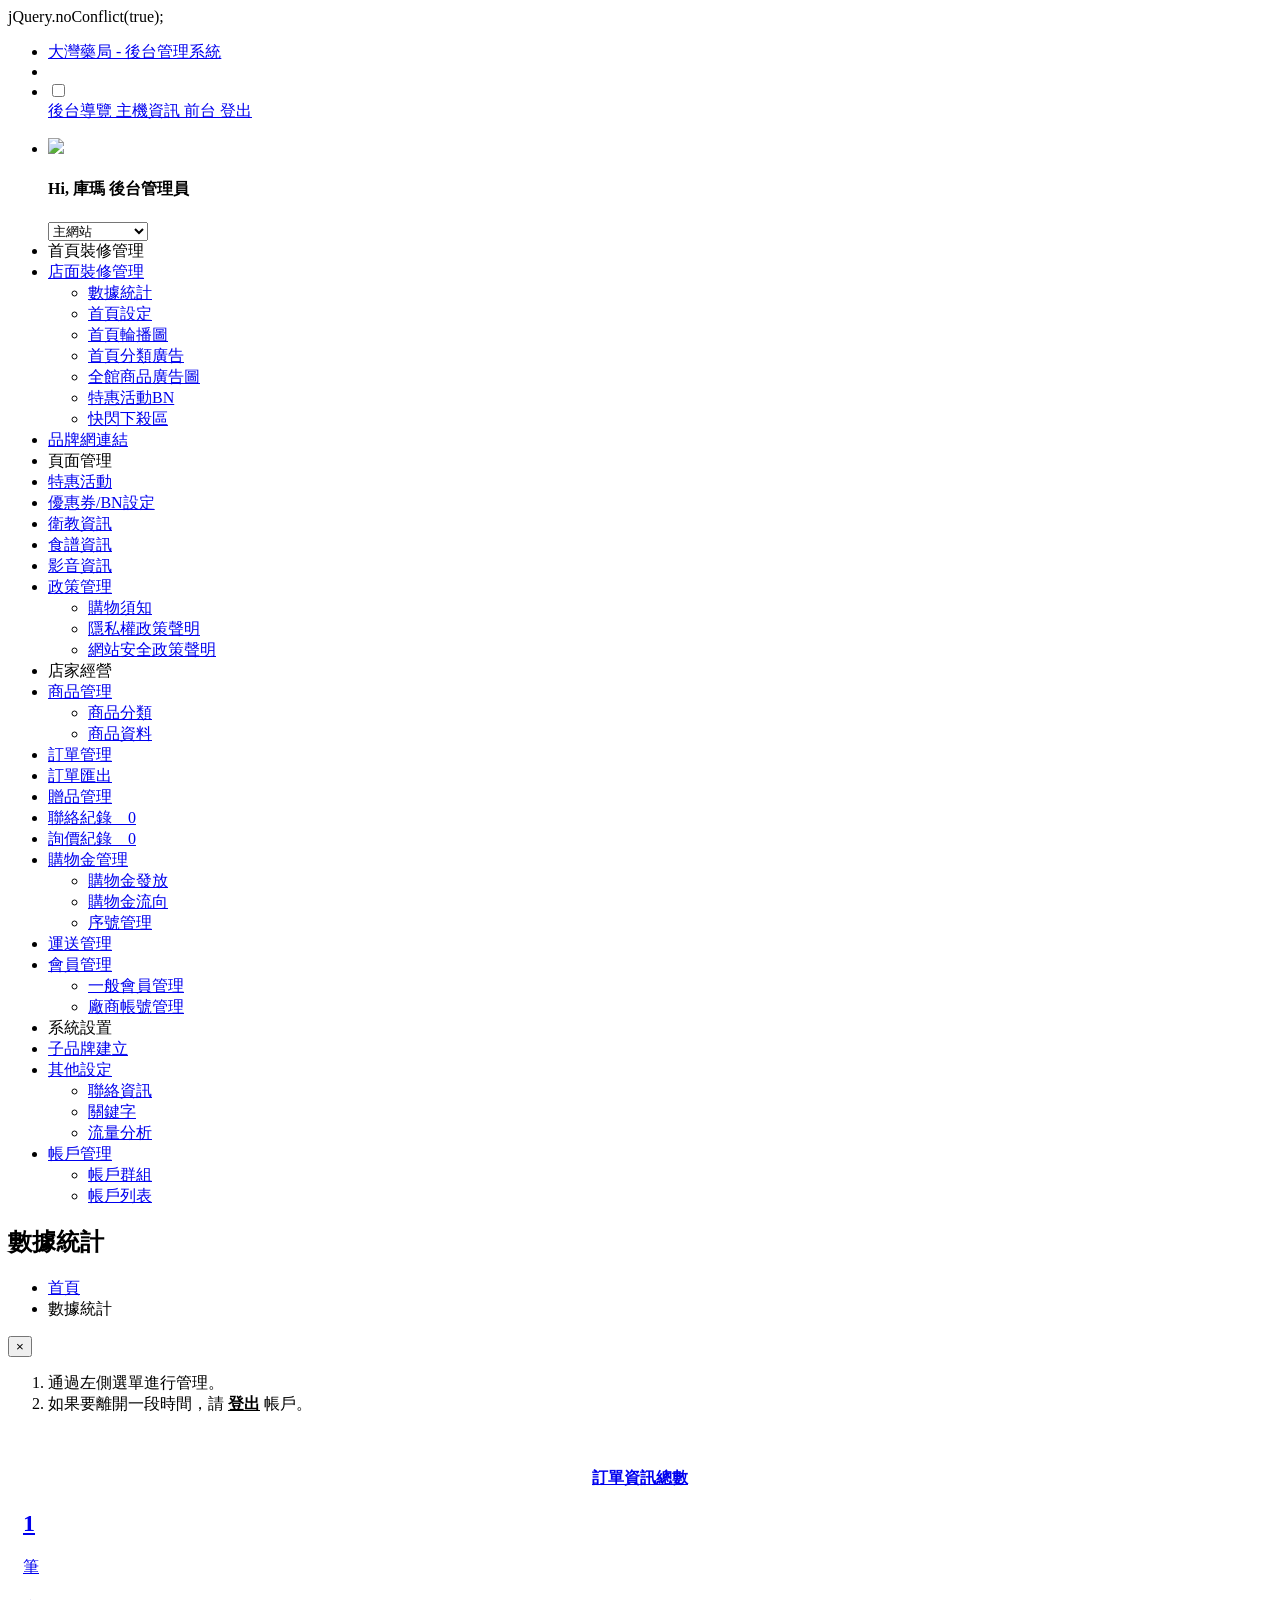
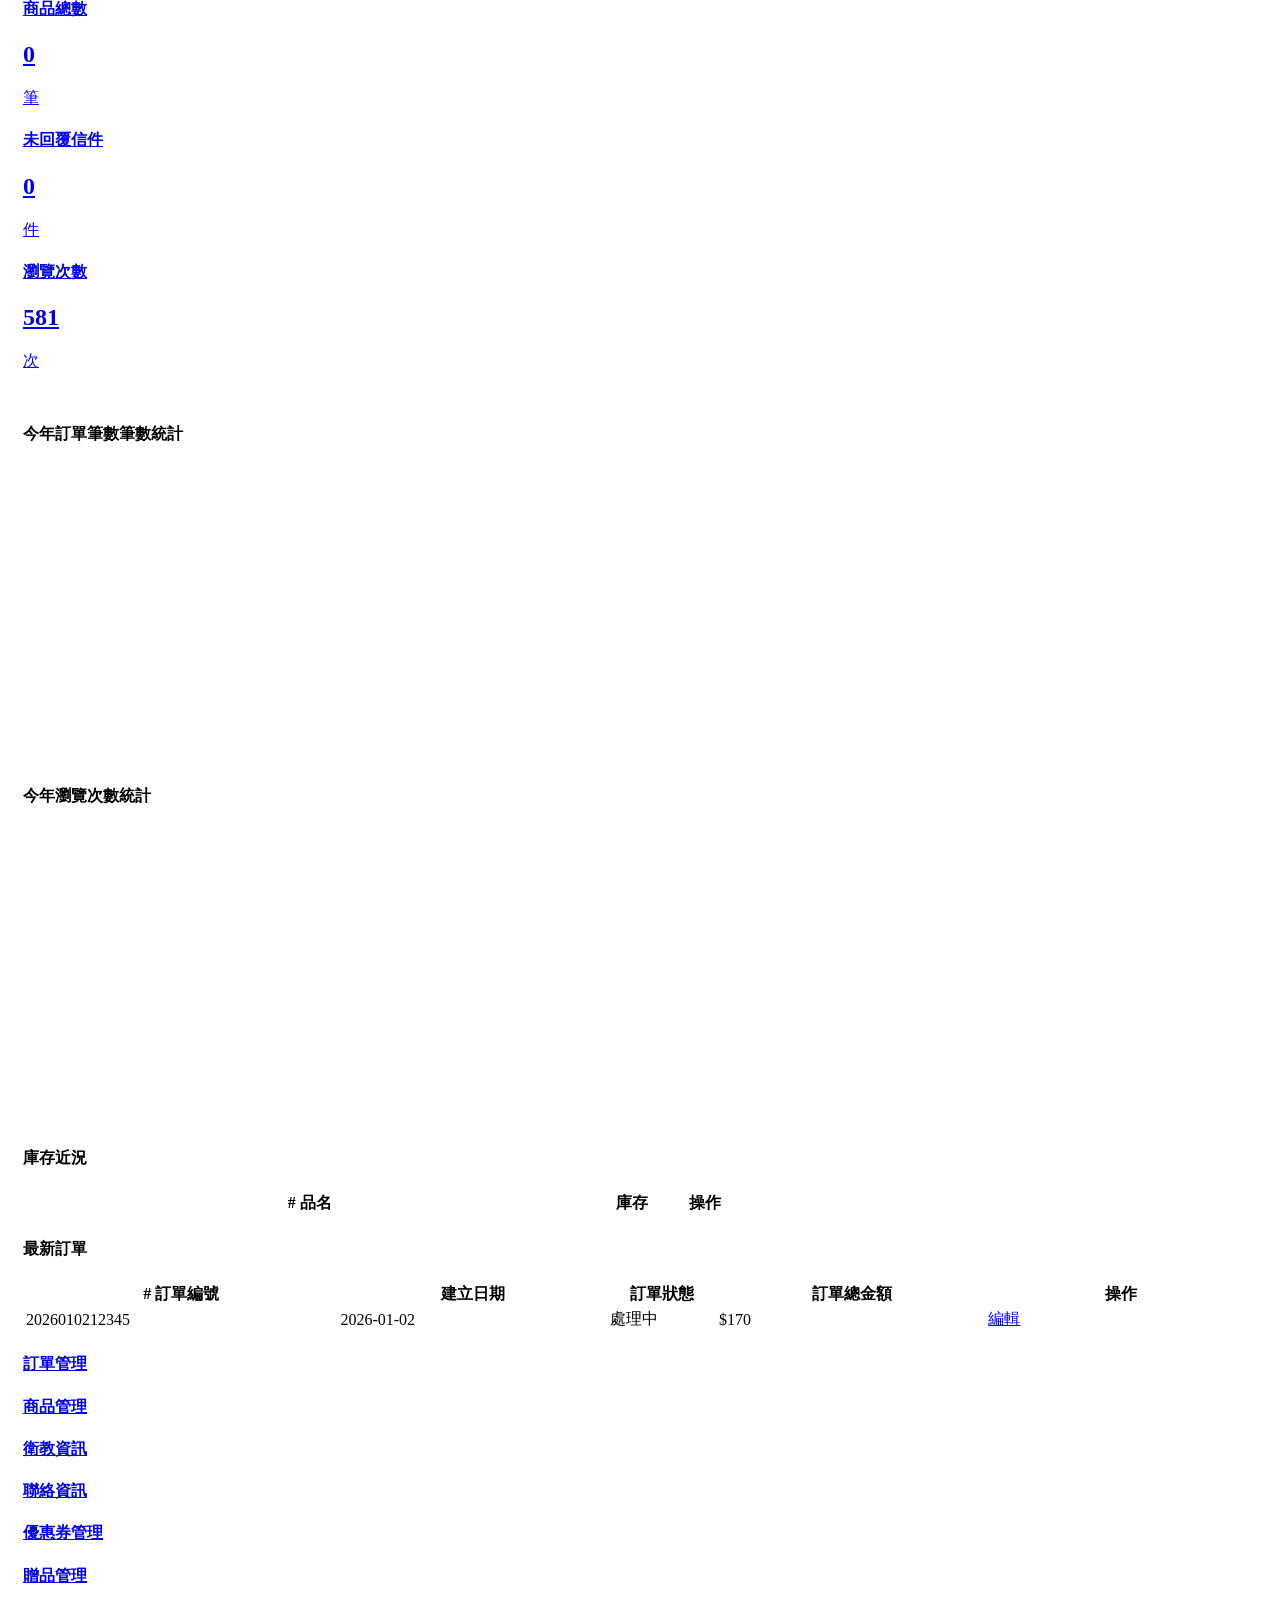
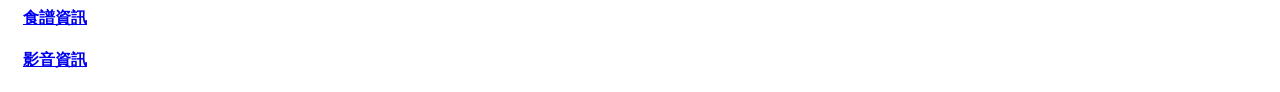
==== commit d5795ec6: "🐛 修正靜態文件路徑問題 - 將所有CSS/JS/圖片路徑從相對路徑改為絕對路徑 - 修正 ./css/ -> /css/ - 修正 ./js/ -> /js/ - 修正 ./images/ -> /" ====
--- a/admin/index.html
+++ b/admin/index.html
@@ -12,19 +12,19 @@
     <link rel="icon" href="./images/favicon.ico" type="image/x-icon">
     <title>大灣藥局 - 後台管理系統</title>
     <link rel="stylesheet"
-        href="./css/sweetalert2.min.css">
-    <link rel="stylesheet" href="./css/select2.min.css">
-    <link rel="stylesheet" href="./css/notyf.min.css">
+        href="/css/sweetalert2.min.css">
+    <link rel="stylesheet" href="/css/select2.min.css">
+    <link rel="stylesheet" href="/css/notyf.min.css">
     <link rel="stylesheet"
-        href="./css/bootstrap.min.css">
-    <link rel="stylesheet" href="./css/toastr.min.css">
-    <link rel="stylesheet" href="./css/icons.css">
-    <link rel="stylesheet" href="./css/morris.css">
-    <link rel="stylesheet" href="./css/index.css">
-    <link rel="stylesheet" href="./css/main.css">
-    <link rel="stylesheet" href="./css/hm-style.css">
-    <link rel="stylesheet" href="./css/color_skins.css">
-    <link rel="stylesheet" href="./css/admin_setting.css">
+        href="/css/bootstrap.min.css">
+    <link rel="stylesheet" href="/css/toastr.min.css">
+    <link rel="stylesheet" href="/css/icons.css">
+    <link rel="stylesheet" href="/css/morris.css">
+    <link rel="stylesheet" href="/css/index.css">
+    <link rel="stylesheet" href="/css/main.css">
+    <link rel="stylesheet" href="/css/hm-style.css">
+    <link rel="stylesheet" href="/css/color_skins.css">
+    <link rel="stylesheet" href="/css/admin_setting.css">
     <link rel='stylesheet' type='text/css' property='stylesheet'
     <script data-turbo-eval='false'>
         jQuery.noConflict(true);
@@ -725,7 +725,7 @@
             <li>
                 <div class="navbar-header">
                     <a href="javascript:;" class="bars"></a>
-                    <a class="navbar-brand" href="https://info.ouorange.com/kuma.com/admin/index" title="大灣藥局 - 後台管理系統">
+                    <a class="navbar-brand" href="/admin/index" title="大灣藥局 - 後台管理系統">
                         <span class="m-l-10">大灣藥局 - 後台管理系統</span>
                     </a>
                 </div>
@@ -746,11 +746,11 @@
                         </span>
                     </label>
                 </div>
-                <a href="https://info.ouorange.com/kuma.com/admin/intro" class="mega-menu waves-effect waves-light">
+                <a href="/admin/intro" class="mega-menu waves-effect waves-light">
                     <i class="mdi"></i>
                     後台導覽
                 </a>
-                <a href="https://info.ouorange.com/kuma.com/admin/admin-information"
+                <a href="/admin/admin-information"
                     class="mega-menu waves-effect waves-light">
                     <i class="mdi"></i>
                     主機資訊
@@ -759,7 +759,7 @@
                     <i class="mdi"></i>
                     前台
                 </a>
-                <a href="https://info.ouorange.com/kuma.com/admin/logout" class="mega-menu waves-effect waves-light"
+                <a href="/admin/logout" class="mega-menu waves-effect waves-light"
                     data-close="true">
                     <i class="mdi mdi-logout"></i>
                     登出
@@ -775,7 +775,7 @@
                         <li>
                             <div class="user-info">
                                 <div class="image">
-                                    <img src="./images/logo.png" class="logo">
+                                    <img src="/images/logo.png" class="logo">
                                 </div>
                                 <div class="detail">
                                     <h4>Hi, 庫瑪 後台管理員</h4>
@@ -803,56 +803,56 @@
                             </a>
                             <ul class="ml-menu">
                                 <li class="active">
-                                    <a href="https://info.ouorange.com/kuma.com/admin/index">數據統計</a>
-                                </li>
-                                <li class="">
-                                    <a href="https://info.ouorange.com/kuma.com/admin/index-setting">首頁設定</a>
-                                </li>
-                                <li class="">
-                                    <a href="https://info.ouorange.com/kuma.com/admin/banner">首頁輪播圖</a>
-                                </li>
-                                <li class="">
-                                    <a href="https://info.ouorange.com/kuma.com/admin/brand">首頁分類廣告</a>
-                                </li>
-                                <li class="">
-                                    <a href="https://info.ouorange.com/kuma.com/admin/pbanner">全館商品廣告圖</a>
-                                </li>
-                                <li class="">
-                                    <a href="https://info.ouorange.com/kuma.com/admin/web-setting">特惠活動BN</a>
-                                </li>
-                                <li class="">
-                                    <a href="https://info.ouorange.com/kuma.com/admin/sale">快閃下殺區</a>
+                                    <a href="/admin/index">數據統計</a>
+                                </li>
+                                <li class="">
+                                    <a href="/admin/index-setting">首頁設定</a>
+                                </li>
+                                <li class="">
+                                    <a href="/admin/banner">首頁輪播圖</a>
+                                </li>
+                                <li class="">
+                                    <a href="/admin/brand">首頁分類廣告</a>
+                                </li>
+                                <li class="">
+                                    <a href="/admin/pbanner">全館商品廣告圖</a>
+                                </li>
+                                <li class="">
+                                    <a href="/admin/web-setting">特惠活動BN</a>
+                                </li>
+                                <li class="">
+                                    <a href="/admin/sale">快閃下殺區</a>
                                 </li>
                             </ul>
                         </li>
                         <li class="">
-                            <a href="https://info.ouorange.com/kuma.com/admin/logo" class="">
+                            <a href="/admin/logo" class="">
                                 <i class=""></i>
                                 <span>品牌網連結</span>
                             </a>
                         <li class="header">頁面管理</li>
                         <li class="">
-                            <a href="https://info.ouorange.com/kuma.com/admin/promotion-category" class="">
+                            <a href="/admin/promotion-category" class="">
                                 <i class=""></i>
                                 <span>特惠活動</span>
                             </a>
                         <li class="">
-                            <a href="https://info.ouorange.com/kuma.com/admin/coupon-category" class="">
+                            <a href="/admin/coupon-category" class="">
                                 <i class=""></i>
                                 <span>優惠券/BN設定</span>
                             </a>
                         <li class="">
-                            <a href="https://info.ouorange.com/kuma.com/admin/healthy-category" class="">
+                            <a href="/admin/healthy-category" class="">
                                 <i class=""></i>
                                 <span>衛教資訊</span>
                             </a>
                         <li class="">
-                            <a href="https://info.ouorange.com/kuma.com/admin/recipe-category" class="">
+                            <a href="/admin/recipe-category" class="">
                                 <i class=""></i>
                                 <span>食譜資訊</span>
                             </a>
                         <li class="">
-                            <a href="https://info.ouorange.com/kuma.com/admin/video-category" class="">
+                            <a href="/admin/video-category" class="">
                                 <i class=""></i>
                                 <span>影音資訊</span>
                             </a>
@@ -863,13 +863,13 @@
                             </a>
                             <ul class="ml-menu">
                                 <li class="">
-                                    <a href="https://info.ouorange.com/kuma.com/admin/notice">購物須知</a>
-                                </li>
-                                <li class="">
-                                    <a href="https://info.ouorange.com/kuma.com/admin/privacy">隱私權政策聲明</a>
-                                </li>
-                                <li class="">
-                                    <a href="https://info.ouorange.com/kuma.com/admin/policy">網站安全政策聲明</a>
+                                    <a href="/admin/notice">購物須知</a>
+                                </li>
+                                <li class="">
+                                    <a href="/admin/privacy">隱私權政策聲明</a>
+                                </li>
+                                <li class="">
+                                    <a href="/admin/policy">網站安全政策聲明</a>
                                 </li>
                             </ul>
                         </li>
@@ -881,35 +881,35 @@
                             </a>
                             <ul class="ml-menu">
                                 <li class="">
-                                    <a href="https://info.ouorange.com/kuma.com/admin/product-category">商品分類</a>
-                                </li>
-                                <li class="">
-                                    <a href="https://info.ouorange.com/kuma.com/admin/product">商品資料</a>
+                                    <a href="/admin/product-category">商品分類</a>
+                                </li>
+                                <li class="">
+                                    <a href="/admin/product">商品資料</a>
                                 </li>
                             </ul>
                         </li>
                         <li class="">
-                            <a href="https://info.ouorange.com/kuma.com/admin/order" class="">
+                            <a href="/admin/order" class="">
                                 <i class=""></i>
                                 <span>訂單管理</span>
                             </a>
                         <li class="">
-                            <a href="https://info.ouorange.com/kuma.com/admin/report" class="">
+                            <a href="/admin/report" class="">
                                 <i class=""></i>
                                 <span>訂單匯出</span>
                             </a>
                         <li class="">
-                            <a href="https://info.ouorange.com/kuma.com/admin/giveaway" class="">
+                            <a href="/admin/giveaway" class="">
                                 <i class=""></i>
                                 <span>贈品管理</span>
                             </a>
                         <li class="">
-                            <a href="https://info.ouorange.com/kuma.com/admin/letter" class="">
+                            <a href="/admin/letter" class="">
                                 <i class=""></i>
                                 <span>聯絡紀錄　0</span>
                             </a>
                         <li class="">
-                            <a href="https://info.ouorange.com/kuma.com/admin/price-inquiry-record" class="">
+                            <a href="/admin/price-inquiry-record" class="">
                                 <i class=""></i>
                                 <span>詢價紀錄　0</span>
                             </a>
@@ -920,18 +920,18 @@
                             </a>
                             <ul class="ml-menu">
                                 <li class="">
-                                    <a href="https://info.ouorange.com/kuma.com/admin/coin">購物金發放</a>
-                                </li>
-                                <li class="">
-                                    <a href="https://info.ouorange.com/kuma.com/admin/coin-report">購物金流向</a>
-                                </li>
-                                <li class="">
-                                    <a href="https://info.ouorange.com/kuma.com/admin/number-report">序號管理</a>
+                                    <a href="/admin/coin">購物金發放</a>
+                                </li>
+                                <li class="">
+                                    <a href="/admin/coin-report">購物金流向</a>
+                                </li>
+                                <li class="">
+                                    <a href="/admin/number-report">序號管理</a>
                                 </li>
                             </ul>
                         </li>
                         <li class="">
-                            <a href="https://info.ouorange.com/kuma.com/admin/shipping" class="">
+                            <a href="/admin/shipping" class="">
                                 <i class=""></i>
                                 <span>運送管理</span>
                             </a>
@@ -942,16 +942,16 @@
                             </a>
                             <ul class="ml-menu">
                                 <li class="">
-                                    <a href="https://info.ouorange.com/kuma.com/admin/user">一般會員管理</a>
-                                </li>
-                                <li class="">
-                                    <a href="https://info.ouorange.com/kuma.com/admin/company">廠商帳號管理</a>
+                                    <a href="/admin/user">一般會員管理</a>
+                                </li>
+                                <li class="">
+                                    <a href="/admin/company">廠商帳號管理</a>
                                 </li>
                             </ul>
                         </li>
                         <li class="header">系統設置</li>
                         <li class="">
-                            <a href="https://info.ouorange.com/kuma.com/admin/sub" class="">
+                            <a href="/admin/sub" class="">
                                 <i class="mdi mdi-tag"></i>
                                 <span>子品牌建立</span>
                             </a>
@@ -962,13 +962,13 @@
                             </a>
                             <ul class="ml-menu">
                                 <li class="">
-                                    <a href="https://info.ouorange.com/kuma.com/admin/contact">聯絡資訊</a>
-                                </li>
-                                <li class="">
-                                    <a href="https://info.ouorange.com/kuma.com/admin/keyword">關鍵字</a>
-                                </li>
-                                <li class="">
-                                    <a href="https://info.ouorange.com/kuma.com/admin/analytics">流量分析</a>
+                                    <a href="/admin/contact">聯絡資訊</a>
+                                </li>
+                                <li class="">
+                                    <a href="/admin/keyword">關鍵字</a>
+                                </li>
+                                <li class="">
+                                    <a href="/admin/analytics">流量分析</a>
                                 </li>
                             </ul>
                         </li>
@@ -979,10 +979,10 @@
                             </a>
                             <ul class="ml-menu">
                                 <li class="">
-                                    <a href="https://info.ouorange.com/kuma.com/admin/admin-group">帳戶群組</a>
-                                </li>
-                                <li class="">
-                                    <a href="https://info.ouorange.com/kuma.com/admin/admin">帳戶列表</a>
+                                    <a href="/admin/admin-group">帳戶群組</a>
+                                </li>
+                                <li class="">
+                                    <a href="/admin/admin">帳戶列表</a>
                                 </li>
                             </ul>
                         </li>
@@ -1033,7 +1033,7 @@
         </div>
         <div class="row" style="padding:15px 15px 0 15px;">
             <div class="col-xl-3 col-md-6 status-colum">
-                <a href="https://info.ouorange.com/kuma.com/admin/order" class="card-box-c a-card" title="顯示詳細...">
+                <a href="/admin/order" class="card-box-c a-card" title="顯示詳細...">
                     <h4 class="header-title-c mt-0 mb-0" style="text-align: center;">訂單資訊總數</h4>
                     <div class="widget-chart-1">
                         <div class="widget-detail-1 text-center">
@@ -1044,7 +1044,7 @@
                 </a>
             </div>
             <div class="col-xl-3 col-md-6 status-colum">
-                <a href="https://info.ouorange.com/kuma.com/admin/product" class="card-box-c a-card" title="顯示詳細...">
+                <a href="/admin/product" class="card-box-c a-card" title="顯示詳細...">
                     <h4 class="header-title-c mt-0 mb-0">商品總數</h4>
                     <div class="widget-chart-1">
                         <div class="widget-detail-1 text-center">
@@ -1055,7 +1055,7 @@
                 </a>
             </div>
             <div class="col-xl-3 col-md-6 status-colum">
-                <a href="https://info.ouorange.com/kuma.com/admin/letter" class="card-box-c a-card" title="顯示詳細...">
+                <a href="/admin/letter" class="card-box-c a-card" title="顯示詳細...">
                     <h4 class="header-title-c mt-0 mb-0">未回覆信件</h4>
                     <div class="widget-chart-1">
                         <div class="widget-detail-1 text-center">
@@ -1148,7 +1148,7 @@
                                             </td>
                                             <td>$170</td>
                                             <td>
-                                                <a href="https://info.ouorange.com/kuma.com/admin/order/1/edit"
+                                                <a href="/admin/order/1/edit"
                                                     class="btn-edit icons btn btn-primary btn-simple btn-xs">編輯</a>
                                             </td>
                                         </tr>
@@ -1162,7 +1162,7 @@
             <div class="col-xl-4 col-md-12">
                 <div class="row">
                     <div class="col-md-6">
-                        <a href="https://info.ouorange.com/kuma.com/admin/order" class="card-box a-card">
+                        <a href="/admin/order" class="card-box a-card">
                             <h4 class="header-title mt-0">訂單管理</h4>
                             <div class="text-center link-i">
                                 <i class="mdi mdi-square-edit-outline"></i>
@@ -1170,7 +1170,7 @@
                         </a>
                     </div>
                     <div class="col-md-6">
-                        <a href="https://info.ouorange.com/kuma.com/admin/product" class="card-box a-card">
+                        <a href="/admin/product" class="card-box a-card">
                             <h4 class="header-title mt-0">商品管理</h4>
                             <div class="text-center link-i">
                                 <i class="mdi mdi-cart-outline"></i>
@@ -1178,7 +1178,7 @@
                         </a>
                     </div>
                     <div class="col-md-6">
-                        <a href="https://info.ouorange.com/kuma.com/admin/healthy-category" class="card-box a-card">
+                        <a href="/admin/healthy-category" class="card-box a-card">
                             <h4 class="header-title mt-0">衛教資訊</h4>
                             <div class="text-center link-i">
                                 <i class="mdi mdi-heart-outline"></i>
@@ -1186,7 +1186,7 @@
                         </a>
                     </div>
                     <div class="col-md-6">
-                        <a href="https://info.ouorange.com/kuma.com/admin/contact" class="card-box a-card">
+                        <a href="/admin/contact" class="card-box a-card">
                             <h4 class="header-title mt-0">聯絡資訊</h4>
                             <div class="text-center link-i">
                                 <i class="mdi mdi-email-outline"></i>
@@ -1194,7 +1194,7 @@
                         </a>
                     </div>
                     <div class="col-md-6">
-                        <a href="https://info.ouorange.com/kuma.com/admin/coupon-category" class="card-box a-card">
+                        <a href="/admin/coupon-category" class="card-box a-card">
                             <h4 class="header-title mt-0">優惠券管理</h4>
                             <div class="text-center link-i">
                                 <i class="mdi mdi-currency-usd"></i>
@@ -1202,7 +1202,7 @@
                         </a>
                     </div>
                     <div class="col-md-6">
-                        <a href="https://info.ouorange.com/kuma.com/admin/giveaway" class="card-box a-card">
+                        <a href="/admin/giveaway" class="card-box a-card">
                             <h4 class="header-title mt-0">贈品管理</h4>
                             <div class="text-center link-i">
                                 <i class="mdi mdi-wallet-giftcard"></i>
@@ -1210,7 +1210,7 @@
                         </a>
                     </div>
                     <div class="col-md-6">
-                        <a href="https://info.ouorange.com/kuma.com/admin/recipe-category" class="card-box a-card">
+                        <a href="/admin/recipe-category" class="card-box a-card">
                             <h4 class="header-title mt-0">食譜資訊</h4>
                             <div class="text-center link-i">
                                 <i class="mdi mdi-fish"></i>
@@ -1218,7 +1218,7 @@
                         </a>
                     </div>
                     <div class="col-md-6">
-                        <a href="https://info.ouorange.com/kuma.com/admin/video-category" class="card-box a-card">
+                        <a href="/admin/video-category" class="card-box a-card">
                             <h4 class="header-title mt-0">影音資訊</h4>
                             <div class="text-center link-i">
                                 <i class="mdi mdi-video"></i>
@@ -1229,16 +1229,16 @@
             </div>
         </div>
     </section>
-    <script src="./js/libscripts.bundle.js"></script>
-    <script src="./js/vendorscripts.bundle.js"></script>
-    <script src="./js/notyf.min.js"></script>
-    <script src="./js/toastr.min.js"></script>
-    <script src="./js/sweetalert2.min.js"></script>
-    <script src="./js/select2.min.js"></script>
-    <script src="./js/zh-TW.js"></script>
-    <script src="./js/mainscripts.bundle.js"></script>
-    <script src="./js/main.js"></script>
-    <script src="./js/raphael.min.js"></script>
-    <script src="./js/morris.min.js"></script>
-    <script src="./js/index.js"></script>
+    <script src="/js/libscripts.bundle.js"></script>
+    <script src="/js/vendorscripts.bundle.js"></script>
+    <script src="/js/notyf.min.js"></script>
+    <script src="/js/toastr.min.js"></script>
+    <script src="/js/sweetalert2.min.js"></script>
+    <script src="/js/select2.min.js"></script>
+    <script src="/js/zh-TW.js"></script>
+    <script src="/js/mainscripts.bundle.js"></script>
+    <script src="/js/main.js"></script>
+    <script src="/js/raphael.min.js"></script>
+    <script src="/js/morris.min.js"></script>
+    <script src="/js/index.js"></script>
 </body></html>
